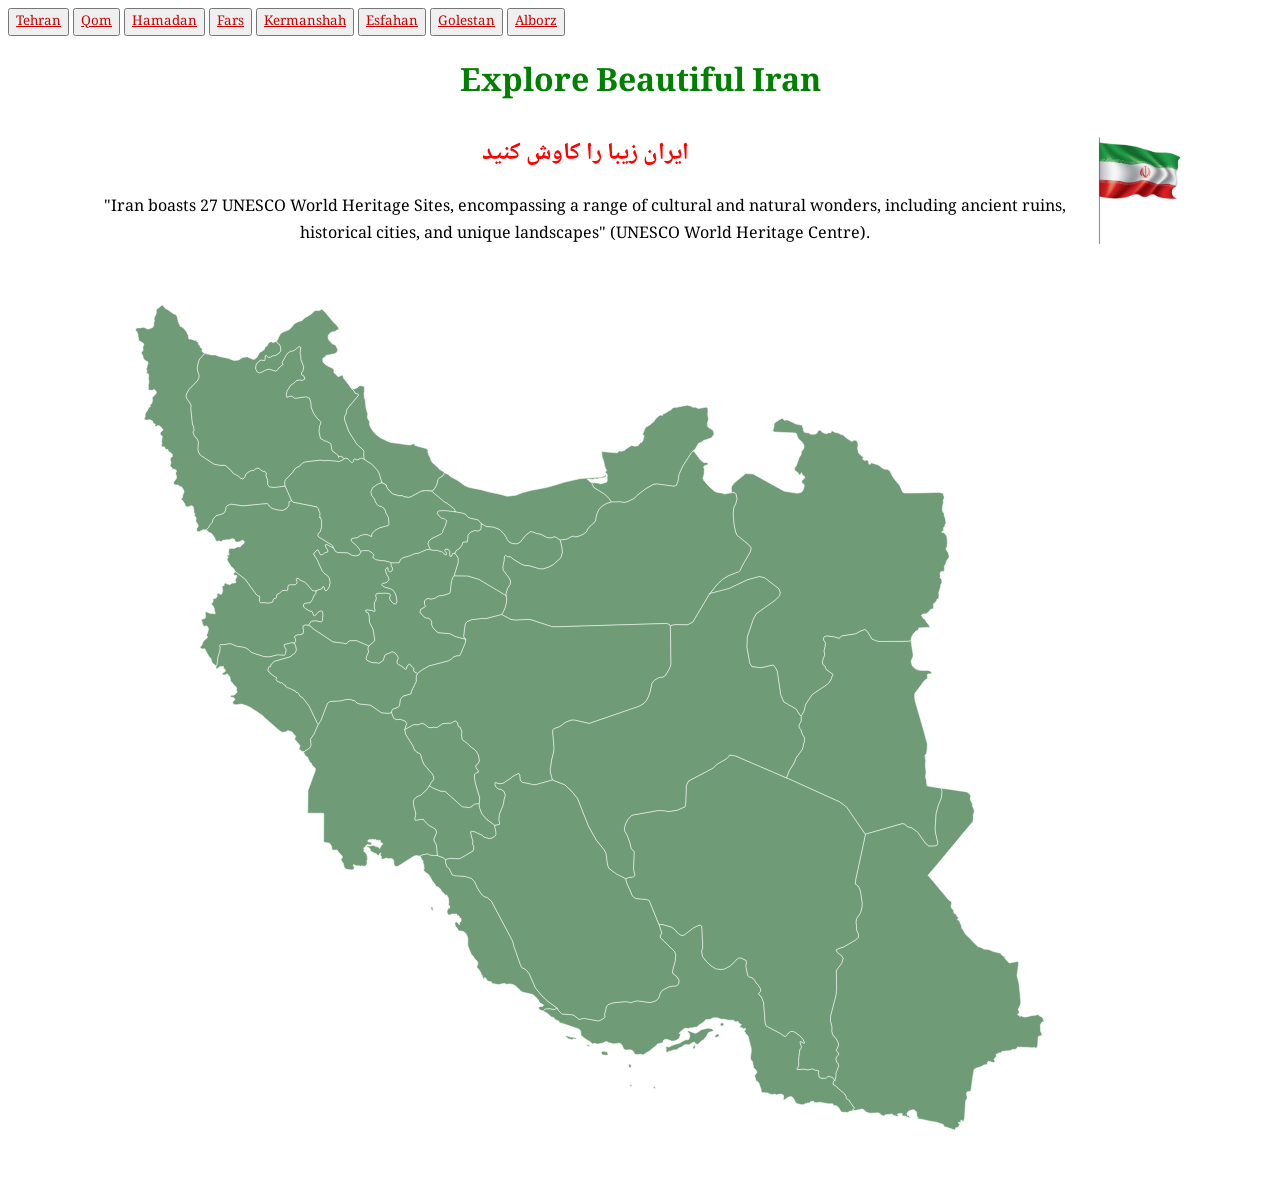
==== src/index.html @ b358f41e "Added interactive buttons and some JS for Event Listeners" ====
<!DOCTYPE html>
<html lang="en">

<head>
	<meta charset="utf-8">
	<meta http-equiv="X-UA-Compatible" content="IE=edge">
	<meta name="viewport" content="width=device-width, initial-scale=1">
	<meta name="description" content="Update your description here" />
	<title>Interactive Map of Iran</title>
	<!--
		This is where you should link your CSS file.
	-->
	<link href="css/style.css" rel="stylesheet">
</head>

<body>
	<!-- Asked ChatGPT to help me with an interactive button for each city. -->

	<button id="myButton"><a href="tehran.html">Tehran</a></button>
	<button id="myButton"><a href="qom.html">Qom</a></button>
	<button id="myButton"><a href="hamadan.html">Hamadan</a></button>
	<button id="myButton"><a href="fars.html">Fars</a></button>
	<button id="myButton"><a href="kermanshah.html">Kermanshah</a></button>
	<button id="myButton"><a href="esfahan.html">Esfahan</a></button>
	<button id="myButton"><a href="golestan.html">Golestan</a></button>
	<button id="myButton"><a href="alborz.html">Alborz</a></button>
	<main class="content-container">
		<h1>Explore Beautiful Iran</h1>
		<img src="images/iranian-flag.png" alt="">
		<h2>ایران زیبا را کاوش کنید</h2>
		<p>"Iran boasts 27 UNESCO World Heritage Sites, encompassing a range of cultural and natural wonders, including
			ancient ruins, historical cities, and unique landscapes" (UNESCO World Heritage Centre).</p>
		<?xml version="1.0"?>

		<!--********* Copyright (c) 2024 Pareto Softare, LLC DBA Simplemaps.com ***************************************
			************* Free for Commercial Use, full terms at  https://simplemaps.com/resources/svg-license ************
			************* Attribution is appreciated! https://simplemaps.com *******************************************-->

		<svg baseprofile="tiny" fill="#6f9c76" height="907" stroke="#ffffff" stroke-linecap="round"
			stroke-linejoin="round" stroke-width=".5" version="1.2" viewbox="0 0 1000 907" width="1000"
			xmlns="http://www.w3.org/2000/svg">

			<g id="features">
				<path
					d="M115.1 89.3l-0.3 0.3-5.2 5.6-1 2.5-1.4 6.4 0.7 3.5 1.2 3.2 0 3-1.8 3.2-8.1 8.3-2.6 4.5-0.5 2.6 0.6 2 3 4.1 0.3 0 0 0.8 0.3 0.5 0.3 0.3 0.3 0.5 0.3 1 0.1 0.7-0.2 0.3-0.1 0.3-0.1 2 1.7 16.1 1 1.3 0.2 0.4 0 0.3 0.4 3.6-0.2 0.3-0.4 0.2-0.5 0.4-0.2 0.7 0.4 0.9 0.6 1.2 0.3 1.1 3.2 3.8 1.1 2.7-0.5 7.4 0.7 3.1 1.7 2.7 13.8 9.1 6.1 1.1 5 0 6.6 6 0.8 1.6 5.8 3.3 2 1.9 2.2 0.9 1.4-1 0.8-1.2 0.1-0.5 0.7-1.7 1.6-1.9 2.8-1.8 2.3-0.5 1.2 0.1 1.3-1.2 2-1.3 2.1 0.3 1.5 1.5 1.9 1.2 2.4 0.5 1.5 1.3 0.2 1.3-0.6 0.8 1.8 5.5 0 3.9 1.7 2.5 4.6 0.6 11.2-1.3 6.5 14.6-1.2 0.4-1.4 0.8-0.2 1.2 0.4 1-0.3 0.9-0.8 1.6-2 2.3-3.5 1.6-5.4-0.5-4.9-1.4-1.8-1.2-0.8-0.9-0.9-0.8-0.7-0.9-0.3-0.7-0.6-0.5-24.3 2.3-11.9-1.7-4.1 1.6-1 1.4-0.1 2.8-2.3 3.5-7.6 2.4-1.5 1.6-0.5 0.9-1 1.1-0.7 2.8-2.6 3-0.8 1.9-1.8 1.9-1.6 0.9 0 0.1-1.1-0.4-1.2 0-1.6 0.8-0.8 0.2-1 0.7-1 0.3-1-0.1-0.9-0.9-0.3-0.9 0.3-1.2 0.6-1.2 0.6-1 0.1-1.1-0.5-1.2-1.5-1.9-0.2-1.2 0.1-2.7-0.3-1.2-0.6-0.6-0.9-0.7-0.3-0.7 1.2-0.8-0.9-1.1-0.4-1-0.1-2.5-0.2-1.4-0.5-1.5-0.8-1-1.2-0.1-2.7 1.1-1.3 0.1-1.3-0.6-0.6-0.6-0.1-0.6-0.1-0.6-0.2-0.7-0.4-0.6-0.4-0.4-0.3-0.4-0.1-0.9-0.6-0.6-0.7-0.7-0.2-0.1-0.7-0.9 0.1-0.9 0.2-0.2 0.6-0.2 0.2-0.1 0-1.3 0.5-2 0.9-2.1 0.1-1.1-0.5-1.3-1.1-2.1-0.7-0.9-0.8-0.4-0.6-0.1-0.6-0.1-0.5-0.4-0.4-0.5-0.6-0.5-0.7-0.1-1.4 0-1.3-0.2-0.9-0.7-0.4-1 0.5-1.4 1.7-2.1 0.7-1 0.2-1.5-0.2-1.3-0.4-0.9-0.3-1.1 0.2-1.6 0.6-0.6 0-0.7-0.3-0.5-1-0.5-0.5-0.6-0.4-0.2-0.4 0-0.9 0.3-0.5-0.1-0.2-0.3-0.2-0.9-0.2-0.4-0.4-0.2-0.3-0.1-0.3-0.2-0.3-0.4-0.4-1 0-0.6 0.6-1.7 0.3-1.1-0.3-1-0.4-1-0.2-1.2 0.4-1.1 0.6-0.5 0.6-0.4 0.6-0.7 0.1-1.9-1.1-1.3-2.7-1.7-0.4-0.8-0.2-0.8-0.5-0.6-1.7 0.3-0.4-0.5-0.7-1.7-0.7-0.6-1.8-0.1-0.6-0.4-0.3-1 0.6-1.7-0.2-1-0.2-1.3 0.1-1.4 0.3-1.5 0.4-1.2-0.2-1-1-0.8-1-1.1 0.2-1.8 0.4-0.5 1.7-1.3 0.4-0.8-0.1-0.6-1.7-2.1-1.2-1-1.3-0.6-1.3 0.1-0.6 0.4-0.7 0.2-0.7 0-0.3-0.7 0-0.4 0.2-0.9-0.1-0.3-0.3-0.3-0.3 0.1-0.3 0.1-0.4-0.1-0.5-0.7-0.3-0.7-0.2-0.7-0.2-0.6-0.6-0.3-1.6-0.9-0.6-0.1-3.1 0.3-1.6-0.2-0.8-1.3 0.1-0.5 0.1-0.2 0.5-0.6 0.4-0.7-0.1-0.7-0.2-0.9 0.1-0.7 0.3-0.7 0.4-0.8 0.4-0.9 1.1-1.3 0.5-0.9 0.4-1.2 0.4-0.8 0.6-0.5 0.9-0.4 0.3-0.4-0.4-1.1 0.1-0.6 0.3-0.3 0.9-0.4 0.3-0.4 0.3-0.9 0.3-1.2 0.2-1.1-0.2-2.9 1.3-1.5 1.7-1.4 1.1-1.5 0-0.9-0.4-1-0.6-0.8-0.6-0.6-0.8-0.3-0.6 0.2-1.5 0.9-2.4-0.5-0.7-0.3-0.4-0.3-0.1-0.5 0.1-1 0-0.5-0.1-1.6 0-0.7 0.6-2.4 0-1-0.4-3.1 0.2-2.4 0-1.2-0.3-1-0.3-0.4-0.4-0.3-0.9-0.2-0.5-0.3 0.1-0.4 0.4-0.4 0.2-0.5-0.2-1-0.2-0.8-0.1-0.7 0.2-1.2 1.2-4.4-0.2-1.8-2.5-1.2-0.8-0.7-0.6-0.9-0.5-1.4-0.2-0.4-0.1-0.5 0-0.5 0-0.6-0.4-0.3-0.4-0.4-0.3-0.4-0.2-0.9-0.1-0.5-0.3-0.4 0.7-1.1 0.7-0.6 0.5-0.8-0.4-2.4 0.2-0.9 0.9-1.9-0.4-1.5-1.8-1.2-2.1-1.2-1.2-0.9 0-0.5 0.3-1.1-0.1-0.6-0.5-1.2-0.2-0.5 0-0.5 0.1-0.4 0-0.5-0.5-1.2-0.3-1.3-0.2-0.6-1.3-1.4-0.2-0.8 0.5-0.7 0.9-0.6 0.7-0.3 0.8 0 1 0.1 1.1-0.1 2.6-0.7 1.1 0.2 3.2 1.6 1.2 0.1 1.1-0.3 2.4-1.1 0.9-0.6 0.8-1.3 0-1.1-0.1-1.1 0.2-1.4 0.5-0.7 0-0.7-0.1-0.8-0.1-0.9 0.1-1 0.2-0.8 1.5-3.1 0.3-0.8 0-0.3 0.1-0.7-0.2-2 0.2-0.7 5-4.1 1.2-0.4 0.7 0.6 1.3 1.9 0.6 0.7 2.8 1.3 0.9 0.8 3.9 2.8 0.1 0.2 0.7 0.4 0.1 0.1 1 0.2 1.1 0-0.1 0.3-0.2 0.2 1 0.7 0.6 1.3 1.4 5.9 0.6 1.2 0.9 0.9-0.4 0.7 0.2 0.4 1.2 0.9 0.3 0.1 0.5-0.1 0.3 0.1 0.2 0.3 0.1 0.3 0.2 0.2 1.7 1.1 0.2 0.4 0.2 0.4 0.4 0.6 0.5 0.6 0.4 0.2 0.4 0.6 0.8 2 0.3 0.6 0.4 0.6 0.3 0.6 0.5 3.1 0.3 0.9 1.3-0.4 4.9 1.6 0.1-0.1 0.3-0.2 0.5-0.2 0.4 0.1 0.1 0.4-0.1 0.5 0 0.6 0.5 0.2 0.6 0.1 0.6 0.4 0.3 0.7-0.4 0.9 0.3 0.6 0.4 0.3 0.5 0.2 0.4 0.5 0.2 0.5 0.4 1.3 0.2 0.5 0.5 0.3 1.1 0.5 0.2 0.4-0.1 0.7-0.2 0.5-0.1 0.5 0.1 0.6 0.5 0.7 1 0.7 1.1 0.5 0.5 0.1z"
					id="IR02" name="West Azarbaijan">
				</path>
				<path
					d="M186.7 76.9l0.3 1.2 0.2 0.1 0.1 0.6 0.6 0.8 1.5 0.7 0.7 1.2 0.8 3.7-0.2 1.2-0.3 1.1-0.9 1.4-4.1 2.8-3 0.4-1.8 1.1-2.1 0.4-2.2-1.8-1 0-0.1 1 0 1.7-0.3 1.7-0.7 0.6-2.5-0.6-1.7 0.2-0.5 0.8-1.3 0.8-1.9 2.5-0.7 3.7 1.3 3.3 2.4 1.4 3.2-1.2 3.3-1.8 3.1-0.8 7 2 2-1.6 1.8-2.5 2.9-2.2 0.6-0.8-0.7-0.2-0.7-1 5.4-9.4 3.6-2.4 1.9 0.1 3.2-1.9 3-2.7 1.9 0.7-0.7 6.9 0.8 1.1 0.1 4.5 2.7 6.8-0.5 4.1-1.7 2.3 0 1.7 2.5 1.4 0.9 3-2.3 1.5-3.4-0.5-3.2 0.9-2 2.2-3.8 2.7-1.4 2.8-1.2 1.6-1 2.2-0.2 3.1 0.5 1.8 2.3-0.9 3-0.3 1.5 1.4 0.6 0.5 1.4 0.2 10.6-1.5 3.3 1.6 1.4 4.4 0.3 4.8 2.4 5.9 3.7 5.1 3.1 2.9 0.5 1-0.5 1.7-1 2.3-0.4 5.4 1.4 6.5 4.6 2.8 0.3-0.1 1 0.2 3.5 1.8 1.2 1.1 0.4 4.3 1.2 2.9 2.9 1.9 1 1 2.2 1.8-0.2 0.3-0.2 0.9 0.4 0 0.4-0.5 0.7-0.3 1.6-0.1 0.7 0.4 0.6 1.3 0.5 0 0.6 0.3 0.7 0.3-0.6 0.3-1.6 1.3-3.5 1.4-11.3-1.2-3.1 0.5-4.4-0.7-14.8 1.8-1.7 0.7-1.6 0.9-2.6 2.8-3.1 1.5-1.4 1-2 3.3-7.1 7.3-0.9 1.8 0 2.9 0.3 1.9-11.2 1.3-4.6-0.6-1.7-2.5 0-3.9-1.8-5.5 0.6-0.8-0.2-1.3-1.5-1.3-2.4-0.5-1.9-1.2-1.5-1.5-2.1-0.3-2 1.3-1.3 1.2-1.2-0.1-2.3 0.5-2.8 1.8-1.6 1.9-0.7 1.7-0.1 0.5-0.8 1.2-1.4 1-2.2-0.9-2-1.9-5.8-3.3-0.8-1.6-6.6-6-5 0-6.1-1.1-13.8-9.1-1.7-2.7-0.7-3.1 0.5-7.4-1.1-2.7-3.2-3.8-0.3-1.1-0.6-1.2-0.4-0.9 0.2-0.7 0.5-0.4 0.4-0.2 0.2-0.3-0.4-3.6 0-0.3-0.2-0.4-1-1.3-1.7-16.1 0.1-2 0.1-0.3 0.2-0.3-0.1-0.7-0.3-1-0.3-0.5-0.3-0.3-0.3-0.5 0-0.8-0.3 0-3-4.1-0.6-2 0.5-2.6 2.6-4.5 8.1-8.3 1.8-3.2 0-3-1.2-3.2-0.7-3.5 1.4-6.4 1-2.5 5.2-5.6 0.3-0.3 0.8 0.2 0.9 0.6 0.3 0.1 0.3 0 1.3 0.1 2.7 0.6 4.2 0.1 2.4 0.9 1.1 0.5 9.9 2.1 3.1 1.4 2.8 0.7 0.4-0.1 3.2-0.4 0.8-0.4 2.4-1.8 1-0.4 0.6-0.2 1.8-0.1 1.1-0.3 0.5-0.1 0.7 0.2 4.9 2.1 0.8 0.3 0.9-0.1 1-0.4 0.8-0.5 0.7-0.6 0.7-0.7 0.5-0.9 1.3-2.7 0.6-0.8 0.9-0.7 2.7-1.4 0.8-0.8 0.8-1.8 0.6-0.9 0.3-0.3 0.8-0.5 0.4-0.3 0.3-0.3 1.2-2.1 0.6-0.8 0.7-0.6 0.8-0.3 0.8-0.1 1.3 0.6 0.7 0.2 0.6-0.1 2.8-1.6z"
					id="IR01" name="East Azarbaijan">
				</path>
				<path
					d="M254.6 194.6l-0.7-0.3-0.6-0.3-0.5 0-0.6-1.3-0.7-0.4-1.6 0.1-0.7 0.3-0.4 0.5-0.4 0 0.2-0.9 0.2-0.3-2.2-1.8-1-1-2.9-1.9-1.2-2.9-0.4-4.3-1.2-1.1-3.5-1.8-1-0.2-0.3 0.1-4.6-2.8-1.4-6.5 0.4-5.4 1-2.3 0.5-1.7-0.5-1-3.1-2.9-3.7-5.1-2.4-5.9-0.3-4.8-1.4-4.4-3.3-1.6-10.6 1.5-1.4-0.2-0.6-0.5-1.5-1.4-3 0.3-2.3 0.9-0.5-1.8 0.2-3.1 1-2.2 1.2-1.6 1.4-2.8 3.8-2.7 2-2.2 3.2-0.9 3.4 0.5 2.3-1.5-0.9-3-2.5-1.4 0-1.7 1.7-2.3 0.5-4.1-2.7-6.8-0.1-4.5-0.8-1.1 0.7-6.9-1.9-0.7-3 2.7-3.2 1.9-1.9-0.1-3.6 2.4-5.4 9.4 0.7 1 0.7 0.2-0.6 0.8-2.9 2.2-1.8 2.5-2 1.6-7-2-3.1 0.8-3.3 1.8-3.2 1.2-2.4-1.4-1.3-3.3 0.7-3.7 1.9-2.5 1.3-0.8 0.5-0.8 1.7-0.2 2.5 0.6 0.7-0.6 0.3-1.7 0-1.7 0.1-1 1 0 2.2 1.8 2.1-0.4 1.8-1.1 3-0.4 4.1-2.8 0.9-1.4 0.3-1.1 0.2-1.2-0.8-3.7-0.7-1.2-1.5-0.7-0.6-0.8-0.1-0.6-0.2-0.1-0.3-1.2 0.3-0.2 0.5-0.6 0.2-0.4 0.8-2.3 1.7-2.8 0.2-0.6 0.4-0.5 2.3-1.4 4.7-1.8 0.5-0.3 1.4-0.8 1.6-1.6 2.4-3 1.5-1.3 2-1.1 3.3-1.2 1-0.1 0.6-0.4 2.5-2.5 0.9-0.5 5.6-3.2 2-2.1 0.8-0.7 0.9-0.7 1.1-0.3 3.6 0.1 0.6-0.2 0.5-0.4 0.5-0.8 0.7 0.1 0.9 0.7 2.9 2.7 7.9 9.5 3.2 3 1.3 1.8 1.1 2.2-0.5 0.2-1.2 0.4-2.5 1.7-3 0.5-1.5 0.9-1.4 1.3-0.9 1.7-0.1 2.1 0.7 1.6 1.1 1.7 2.7 2.6 2.7 1.1 0.7 0.7 1.4 3 0.3 0.8-0.1 0.8-0.2 0.9-0.3 0.8-0.5 0.6-1.9 1.2-8.7 1.6-0.2 0.4 0 0.4-0.1 0.4-2.5 1.5-0.4 0.7 0.1 2.5 0.9 1.7 3.1 2.5 6.2 3.1 0.6 0.5 0.1 0.5 0.3 0.9-0.2 1.2 0.1 1 2.2 1.8 0.8 1.1 0.8 0.8 1.5 0 2.4-1.1 1.1 0 0.5 1.3 0.3 1.6 0.7 0.8 0.7 0.7 0.8 1.3 0.8 0.8 0.7 1 1.1 1.5 0.7 0.8 1.2 2.1 1.5 1.5 0.3 0 0.3 0.6 1.5 1.4 0.9 1.3 0.3 1.1 1.1 0.4 1.8 0.4 0.7 0.8-0.4 1.1-10.6 12.7-1 2.3-0.4 3.2-1.5 2.3-0.1 3.3 4.3 12 7.8 12.3 2.6 2.7 3 2.4 1.6 2 0.1 1.7-0.2 2.6 0.4 3.1 0.5 1.4-3.2-1.7-1.6 0.5-1.9 1.3-1.7-0.2-1.3-0.8-0.9 0.4-0.6 1 0 1-0.7 1-1.4 0.3-3.5-3.7-2-0.7-1.3 0.4z"
					id="IR03" name="Ardebil">
				</path>
				<path
					d="M274.7 195.8l-0.5-1.4-0.4-3.1 0.2-2.6-0.1-1.7-1.6-2-3-2.4-2.6-2.7-7.8-12.3-4.3-12 0.1-3.3 1.5-2.3 0.4-3.2 1-2.3 10.6-12.7 0.4-1.1-0.7-0.8-1.8-0.4-1.1-0.4-0.3-1.1-0.9-1.3-1.5-1.4-0.3-0.6 2.2 0.2 1.1-0.3 1.3-0.6 1.2-0.7 0.9-1 1-0.5 1.6 0 3 0.6 0.1 5.3-0.5 1.7 0.3 1.3 0.1 3.2 0.9 2.2 0.7 7.3 1.9 7-0.4 1.1 0 1.4 0.2 1.3 0.4 0.9 1.6 2.7 0 0.6-0.1 0.6-0.1 0.4 0.5 2.3 1 2.3 2.4 3.6 3.2 3.3 3.4 2.5 7.6 3.9 3.5 1.2 18.1 2.5 2-0.3 1.6-0.7 1.5-0.3 1.7 0.9-0.5 0.1-0.5-0.2-0.3 0-0.3 0.5 3.9 1.5 6.1 1.4 2.2 0.9 1.5 1.4-0.2 2.1 0.4 0.8 0.6 2.2 0.5 0.8 0.7 1.1 1.1 3.2 1.4 2.3 1.6 1.6 3.4 2.6 2.4 2.8 0.7 0.4 0.9 0.3 2.9 2 0 0.2-0.4 1.5-1.6 2.3-2.5 1.3-1.9 1.8-1 4.9-2.9 5.2-2.5 1.6-6.4-0.6-3.9 0.8-1 0.6-1 0.3-8.8 4.8-2.4 0.4-4.3-0.8-1-0.7-1.5-0.3-2.4 0.1-6.4-1.9-2.9-2.7-2.7-3.4-0.6-1.9-0.1-1-4.4-2.1-2.8-9.7-2-3.2-5.2-5.6-7.1-4.5z"
					id="IR19" name="Gilan">
				</path>
				<path
					d="M115.5 266.1l0-0.1 1.6-0.9 1.8-1.9 0.8-1.9 2.6-3 0.7-2.8 1-1.1 0.5-0.9 1.5-1.6 7.6-2.4 2.3-3.5 0.1-2.8 1-1.4 4.1-1.6 11.9 1.7 24.3-2.3 0.6 0.5 0.3 0.7 0.7 0.9 0.9 0.8 0.8 0.9 1.8 1.2 4.9 1.4 5.4 0.5 3.5-1.6 2-2.3 0.8-1.6 0.3-0.9-0.4-1 0.2-1.2 1.4-0.8 1.2-0.4 1.3 1.4 23.8 4.7 0.1 0.3 1.5 1.6 0.3 0.7 0.2 1.1 0.5 1.3 0.5 1.1 0.4 0.7-0.4 0.4-0.1 0.6 0.3 1.4-0.1 0.4-0.2 0.4-0.2 0.3 0.1 0.5 0.2 0 0.8 0.1 0.9 3.3 0 6-1 4.2-1.9 2-0.8 2.1 0.7 1.5 12.9 7.9 0.9 0.8 0.9 1.6 0.5 1.3-7-3.8-1.7 0.4 0.9 2.4 1.3 1.8 0.6 1.2 0 1.5-3.4 1.1-1.3 1.3-1.6 0.7-1.4-0.4-2.2-4.6-1.1 0.1-2.5 2.8-0.7 1.4 3.3 4.9 5 11.4 2.3 2.8 2 1.2 2.7 2.7 1.3 5.3-1 4.3-1.6 2.6-1.6 1.4-1-0.5-1.5-3.8-0.9 0.3-0.5 1.6-1.8 0.9-2.8 0.8-1.5 0.8-1.4 0.1-2.1-0.3-7.2-8.2-5.4-2.5-1.8-1.6-1.4-0.1-0.5 1.1 0.8 1.7-0.1 2-1.6 1.5-6.8 0.4-0.5 1.1-0.3 3.8-0.9 0.5-1.9-0.1-2.9 0.3-2.8 2.9-2 0.7-0.6 1.3 0 1.6-1 1.2-1.6 0.2-0.9 1.3-0.2 1.9-1.8 0.9-3.2 0.5-4.2-0.5-2.9 0.3-1.5-1.7-0.1-2.3 0.4-1.7-0.2-1.2-1.1 0.1-2-1.4-11.3-15.5-9-7.1-1.3-0.4 0.1-0.2-0.3-1.7-1.1-1.3-2.6-2.4-3-4.8-0.7-1.7 0-0.5 0.1-0.5 0.3-0.4 0.4-0.3 0.1-0.2 0.1-0.2-0.1-0.3-0.1-0.2-0.6-1.1-0.4-1.2 0.2 0 0.3 0 1.4 0.4 0.1-0.8-0.4-2.2 0-1 0.1-1 0.4-0.9 0.6-0.7 1-0.3 3.3 0.1 0.9-0.2 2.4-1.3 1.9 0.1 0.9-0.1 0.8-0.7 0.6-1 1.4-0.9 0.8-0.7 0.5-0.9 0.1-0.9-0.3-0.8-0.8-0.5-1-0.2-0.9 0.5-0.8 0.5-0.9 0.4-2 0.4-1 0-0.9-0.4-0.4-0.3-0.3-0.3-0.2-0.4-0.2-1.2-0.2-0.2-0.4-0.1-1.4-0.5-0.8 0-0.8 0.3-0.9 0.5-0.9 0.3-3-0.1-1.5 0.5-0.5-0.1-0.5-0.1-0.5-0.1-1.1 1-0.9 0.5-1 0.1-0.8-0.6-0.5-0.1-1.8 0.6-0.8-0.3-0.6-0.8-1.2-2.9-2.2-3.1-1.4-1.3-1.3-0.3-0.6-0.4-1.7-1.6-1.8-0.6z"
					id="IR16" name="Kordestan">
				</path>
				<path
					d="M144.8 307.8l1.3 0.4 9 7.1 11.3 15.5 2 1.4 1.1-0.1 0.2 1.2-0.4 1.7 0.1 2.3 1.5 1.7 2.9-0.3 4.2 0.5 3.2-0.5 1.8-0.9 0.2-1.9 0.9-1.3 1.6-0.2 1-1.2 0-1.6 0.6-1.3 2-0.7 2.8-2.9 2.9-0.3 1.9 0.1 0.9-0.5 0.3-3.8 0.5-1.1 6.8-0.4 1.6-1.5 0.1-2-0.8-1.7 0.5-1.1 1.4 0.1 1.8 1.6 5.4 2.5 7.2 8.2 2.1 0.3 1.4-0.1 0.1 0.9-0.3 1.6-1.6 1.8-1.8 4.2-2.2 3.3-4.7 0.5-1.5 0.6-0.7 0.9 0.4 2.3 2.4 1.9 3.5 1.9 1.5 0.3 1.3 0.7 0.7 2.3 1.2 1.9 4-4.2 2.2-1 1.1-0.2 0.9 1.4 0.5 2.3-0.6 3.8 0.2 2.6-1.5 1.2-5.3-1.1-4.6 0.3-1.8 2.6-0.8 1.6-3.2-0.4-1.4 0.4-0.9 0.6-0.1 1.3 0.4 3-0.3 3.2-2.3 1.2-3.3 0.2-2.7 1.3-0.3 0.8 0.1 0.6 0.3 0.4 0.3 0.3 0.2 0.5 0.1 0.6-0.1 1.1 0 0.6 0.2 0.4-0.7 1.1-0.8 0.6-0.8-0.2-1.6-0.2-7.5 1.8 0 1.7 1.3 2 0.7 1.4-0.7 3.7-1 1.9-7.4-0.3-8 2-5.5-0.4-11.8-3.9-3.5-3-3.1-1.9-3.8-0.9-3.8-0.3-7.1-2.9-7.3 1-2.7-0.1-0.9 1 0.6 2.2-0.5 3.6-1.8 5.7-1 8.2-1 0.9-0.2-0.5-2.2-1.6-0.7-0.7-0.7-0.9-0.4-0.9-0.4-1-0.2-1.2-0.3-0.9-0.6-0.7-0.8-0.6-0.6-0.7-4.2-7.7-0.1 0-0.1-0.1-0.1 0-1.4 0.2-1.2-0.1-1.1-0.6-0.9-1.3 1-0.5 0.4-0.3 0.4-0.4 0.7-1.6 0.4-1.5 0.6-1.2 1.1-1 0.7-0.8 1.9-1.5 0.5-0.7 0-0.6-0.3-0.5-0.3-0.5-0.3-0.6 0.1-0.6 0.7-1 0.2-0.6 0.7-2.7 0.1-1.4-0.3-1.3-0.7-1.1-1-0.6-1 0-1 0.7-0.9-0.6-0.6-1.3-1.4-4.7 0.4-0.7 2.5-0.6 0.4-0.3 0.3-0.3 0.2-0.4 0.3-0.5 0-1.7-0.4-2.3 0.2-1.6 1.9 0.6 1.6 0.8 1.4 0.4 3.3 0.2 1 0.4 0.3-0.1 0.2-0.3 0.1-0.6 0-0.7-0.1-0.3-0.6-0.8-0.1-0.9 0-1.1-0.2-1.1-0.2-0.4-0.2-0.3-0.2-0.3-0.2-0.6-0.2-0.5-0.3-0.4-0.4-0.3-0.4-0.3-0.7-0.8 0.4-0.9 1.3-1.5 0.1-0.7-0.1-1.1 0.1-0.7 0.5-0.7 0.6-0.2 1.3-0.1 1.3-1 0.3-1.4-0.1-1.4 0.3-1.1 1.1-0.1 0.8 0.5 0.6 0.3 1.3 0.4 0.7-0.9 0.3-1.4 0.4-1.1 0.2-1.1-0.5-1.5-0.1-0.8 0-0.7 0.2-0.7 0.5-0.5 0.3-0.1 0.7 0 0.3-0.2 0.1-0.3-0.1-0.7 0-0.2 0.6-1.1 0.4-0.1 0.7 0.2 1 0.6 0.5 0.2 0.6 0 1.4 0.6 0.7-0.2 0.7-0.6 1.3-0.8 0.4 0 0.9 0.2 1.2-0.4 0.6-0.1 0.5-0.3 0.4-0.7-1-1.1 0.6-1.7 1-1.7 0.2-1.5-0.7-0.6-1.8 0-0.7-0.5-0.1-0.9 0.4-0.7 0.6-0.7 0.2-0.6z"
					id="IR17" name="Kermanshah">
				</path>
				<path
					d="M126 402.2l1-0.9 1-8.2 1.8-5.7 0.5-3.6-0.6-2.2 0.9-1 2.7 0.1 7.3-1 7.1 2.9 3.8 0.3 3.8 0.9 3.1 1.9 3.5 3 11.8 3.9 5.5 0.4 8-2 7.4 0.3 1-1.9 0.7-3.7-0.7-1.4-1.3-2 0-1.7 7.5-1.8 1.6 0.2 0.8 0.2 0.7 0.9 1 2.5 0.5 2.8-0.3 1.8-0.6 1.2-1.1 1.2-2.7 1.8-0.9 1.3-16.5 4.7-2.9 2.8-1 2.5-0.9 0.1-0.8 0.4-0.1 0.8-0.7 2.2 0 0.4 0.8 0.5 1 1.8 1.5 0.8 1.2 1.6 1 0.4 2.6 1.5 0.5 0.2 0.2 0.5-0.1 0.6-0.6 1 0.2 0.4 0.6 0.8 0.6 0.5 0.9 0.4 1.7 0.6 0.1 0.2 0.1 0.2 0.1 0.3 0.4 0.1 0.2-0.1 0.3-0.2 0.3-0.1 0.4 0.1 0.2 0.2 0.2 0.3 2.4 1.8 0.8 0.3 0 0.8 0.9 0.9 1.2 0.7 2 0.5 5.8 2.9 0.5 0.6 0.2 0.7 0.6 0.2 0.7 0 0.5 0.3 1.2 1.3 0.9 1.8 0.6 0.6 0.9 0.3 0.7 0.4 1.5 1.7 5.6 7.3 7.6 16 0.9 1.3 0.6 0.6-4.4 10.1-3.4 4.7 0.1 2.9 0.5 3.5-1.7 2.8-4.9 3.2-1.2 0.5-0.1-0.1-1-0.4-0.7-0.1-0.4-0.5-0.4-0.5-0.6-0.4-0.7-0.2-0.3-0.3-0.1-0.4 0.1-0.8 0.2-0.6 0.3-0.5 0.2-0.5 0.1-0.8-0.2-0.7-1-0.7-0.2-0.8-0.5-0.2-0.3-0.3-0.8-1.2-0.2-0.3-0.2-0.3-1.4-1.3-0.2-0.3-0.3-0.8 0-0.3 0.2-0.2 0.4-1 0.2-0.3 0.2-0.4-0.1-0.6-0.2-0.4-1.3-1-0.8-1-0.5-0.9-0.6-0.7-1-0.5-2.7-0.9-0.6-0.1-2.2 1.2-0.8 0.3-1.7 0.2-1.5-0.3-1.4-0.8-1.5-1.1-14.2-12.4-2-2.2-3-1.9-2.2-1.7-0.2-0.1-4.4-2.6-1.3-1.3-4.7-2.2-5-1.6-5.5 0.6-2.8-0.3-1-2.3 0.6-0.6 0.8-0.7 0.7-0.7 0.3-1-0.3-0.7-0.7-0.6-0.9-0.4-2-0.3-0.7-0.5 0.1-0.7 0.9-0.5 1-0.1 0.8 0 0.8-0.1 1-0.8 1.3-1.2 0.6-0.8 0.3-0.8 0-0.5-0.5-0.3-0.2-0.5 0-0.5 0.3-1.1 0-0.6-0.4-0.9-0.7-0.7-1.5-1.2-1.9-2.6-1.6-1.6-0.2-0.8 0-0.9-0.2-1.2-0.3-1-0.6-1-1.6-2-0.1-0.1-0.2-0.1-0.1-0.1-0.1 0-0.2-0.1-0.3 0.1-0.2 0.1-0.9 0.8-1.4 0.2-1.4-0.3-0.8-0.7 0.7-1 2.3-1.3 0.5-0.9-0.3-1.3-1-0.6-0.8-0.9 0.2-1.7-1 0.2-2.3 0.1-0.9 0.3-1.4 1.4-0.7 0.5-0.9 0.2-0.3-0.4 0-2-0.1-0.4z"
					id="IR05" name="Ilam">
				</path>
				<path
					d="M213.4 487.9l1.2-0.5 4.9-3.2 1.7-2.8-0.5-3.5-0.1-2.9 3.4-4.7 4.4-10.1 2.5-3.8 6.5-17 2.5-1.9 11.6-0.8 3.3-1 5-0.4 4.9 1.5 2.4 2.3 3 0.9 10.4 1.1 11 7.6 6.6 0.6 3.5-0.7 2.2 5.6 2.6 1.4 4.1-0.3 4.7 1.8 1.9 2.6-1 1.6-1.2 4.2 0.2 1.6 0.7 3.4 7.1 11.2 1.5 3.8 1.1 1.5 1.2 0.8 0.7 0.8 2.2 0.7 0.8 0.8 0.6 1.5 1.3 4.6 1.4 3.4 1.5 2.3 2.3 2.1 0.9 1.6 4 4.3 1.4 3.1-0.1 2.6-2.6 3.2-1.7 3.2-3.1 4.2-5.6 5.1-3.7 1.5-1.6 1.2-1.2 1.6-0.7 1.8 0 3.2 2.1 7.8 0.2 2.2-0.3 0.9-0.2 1.6-0.4 1.8 0.3 1.3 8-1 1.9 2.4 3.7 3.7 4.5 2.4 2.6 1.9 0.8 2.9-2.7 6.4 0.4 2.8 1.5 1.7 0.8 3.7 0.8 8.5-7.2-0.3-2.7-1.4-4.9 0.9-3 1.5-1.3-0.5-1.6-0.2-1.8 0.2-1.7 0.7-14.8 9.4-1.7 0.7-1.5-0.3-1.3-1.9-0.2-0.9 0-2.5-0.4-0.9-0.3-0.5-0.1-0.3-0.2-0.2-0.5-0.3-0.5-0.2-0.4-0.1-1-0.1-0.5 0-1 0.3-0.6 0.1-0.5-0.2-0.7-0.5-0.4-0.1-1 0.2-1.7 0.7-1 0.2-1.2-0.1-0.5-0.4 0.1-2.3-0.2-0.1-0.6-0.5-0.2-0.3 0-0.3 0-0.8 0.1-0.5 0.2-0.3-0.1-0.4-0.5-0.3-0.3 0.9-0.5 0.9-0.7 0.7-0.8 0.1-0.8-0.6-0.4-0.7-0.5-0.5-0.9-0.1-1.1-0.4-3.1-1.8-0.6-0.6-0.3-1.8-0.9-1.1-1.2-0.6-1.5-0.4 0.5-0.9 0.8-0.2 1.9 0.3 1 0 1.6-0.6 0.8-0.1 1 0.3 1.9 1 0.7 0.2 1 0.1 0.8 0.3 0.7 0.6 0.6 0.9 0.2-0.8 0.9-1.6 1.4-1.7 0.3-0.6 0-1-0.9 0.2-0.7-0.4-0.5-0.9-0.3-2-0.6 0.3-0.7 0.8-0.8 0.6 0.1-0.7 0.1-0.2 0.2-0.3-0.4-0.6-0.4 0.1-0.5 0.4-0.7 0.1-0.3-0.2-0.5-0.7-0.3-0.2-0.3 0.1-0.4 0.2-0.3 0.1-0.9-0.2-0.9-0.2-0.8-0.1-0.8 0.5-1.7-0.3-1.3 0.9-0.3 1.1 1.2 0.6 1.5 0.3 1.2 0.7 0.4 1-1 0.9-0.8 0-2.5-0.3-0.6 0.1-2.5 2.4-0.2 0.3-0.4 0.6-0.3 0.7 0.6 0.5-0.2 0.4-0.3 0.4-0.2 0.3 0.4 1.2 0.8 0.8 0.9 0.8 0.8 0.8 0.4 1 0.3 1.2 0.3 2.5-0.1 0.7-0.4 1.1-0.2 0.6 0 0.6 0.3 1 0 0.6-0.3 1.1-0.6 1-0.8 0.7-1 0.2-3.2-0.4-0.8 0.4-0.9-0.4-3.3 0-2-1.1-0.8-0.2-0.1 1 0.2 0.6 0.7 1.1 0.1 0.7-0.2 0.5-0.3 0.5-0.4 0.4-0.4 0.3-1.1 0.3-3.5-0.3 0-0.4-0.2 0.3-0.1 0.2-0.3-0.2-1.5-0.4-0.7-0.4-0.6-0.6-0.3-0.3-0.2-0.3-0.5-1.1-0.1-0.7-0.8-2.7-0.1-0.1-0.3-0.6-1-1-0.5-1.3-0.1-0.4 0.1-0.6 0.3-0.4 0.5-0.4 0.3-0.5 0.2-0.6-0.1-0.6-0.3-0.5-0.3-0.5-1.8-1.7-1.5-1.7-1-1.6-0.4-0.4-0.6-0.2-0.6 0-1.7 0.3-0.6 0-0.5-0.1-0.6-0.2-0.3-0.4-0.2-0.5-0.4-2.4-0.5-1.2-0.6-1.1-0.7-0.8-0.5-0.3-0.6-0.2-4.9-0.7-0.1-1.7 0.1-26.4-0.1-0.7-0.5-0.3-15.5 0 0.2-13.3 0.1-9.5 7.2-19.5 0.3-1.3-0.2-1.2-0.6-0.9-1.9-1.4-0.7-0.9-0.2-0.4-0.2-1-0.3-0.5-0.4-0.3-0.8-0.6-0.3-0.4-1.7-3.1-0.2-0.9-0.5-1-1.7-0.8-0.7-0.9-1.1-2.4-0.6-1z"
					id="IR10" name="Khuzestan">
				</path>
				<path
					d="M291.8 218.8l4.4 2.1 0.1 1 0.6 1.9 2.7 3.4 2.9 2.7 6.4 1.9 2.4-0.1 1.5 0.3 1 0.7 4.3 0.8 2.4-0.4 8.8-4.8 1-0.3 1-0.6 3.9-0.8 6.4 0.6 12.6 10.6 2.6 1.4 7.6 5.8 0.6 1.6 0 1.2-11.2-1.2-5.3 0.4-1.4 2.1 2.4 3.3 1.8 1.5 3.3 1 2.2 1.9-1.5 5-2.3 4.7-0.5 2.1-1.6 1.6-9.6 4.7-2.6 2.5-0.6 2.2 0.4 1.8 1.2 2.7 1.1 1.7-1.5-0.2-2.8 0.1-8.4 3.7-2.2 0.1-2.6 0.8-2.4 1.2-8.3 2.5-2 1.5-1.4 3.3-8.2 0.2-1.2-0.8-6.7-1.7-1.3 0.3-6-1-3.3-2.5 1.5-2.1-1.8-2.3-3.9-2.3-5.2 0-2.2 0.9-3.5-5.1-6-5.4-0.1-1.8 1-0.7 1.5-0.3 2-0.1 1.7-0.4 2.6-1.9 4.3-1.2 3.1 0.2 4.3 2-0.1-0.6 0.2-2.3 2.9-3.3 4.8-2.7 8.6-2.3 1-1.6-0.7-6.2-1.1-2.4-1.5-2.5-0.7-2.8-0.9-1.6-1.2-0.7-0.9-1-0.9-0.5-1.5-0.1-2.3-1.2-1.6-2.3-1.5-3.9-2.5-3.1-1-3.7 1.9-4.5 5.2-3.4 3.8-1.3z"
					id="IR28" name="North Khorasan">
				</path>
				<path
					d="M617.7 143.6l0.3 4.2-0.3 1.7 0.1 2.1 0.6 2.6 0 1.4-1 3.8 0.1 2.7 1.6 1.9 2.2 1.1 1.9 1.5 0.9 3.6-2.6 3.6-5.5 2-1.2 0.2-1.5 0.6-1.4 1.3-3.4 1.4-3.5 6.2-1.4 1.3-1.9 1.6-8.8 13.6-3.9 8.6-0.9 6.5-1.6 4.1-2.4 1.1-16.8-2.3-4 0.4-8.2 4.8-8 6.2-2.9 3.2-6.7 3.1-3.3 0.8-3.6-0.6-9.3 0.2-1.9-3-5-5.1-10.4-6.3-1.6-2.9-0.5-1.4-0.1-0.8 7.1 0.6 0.7 0.5 0.9 0.2 5.8-1.6 0.6-0.5 0.3-0.9 0-6.1-0.2-1-0.7-0.4-0.9-0.4 0.1-0.8 1.1-2.1-1.1-1.7-0.8-2.2-1-5-1.4-3.8-0.2-0.9-0.5-5 12.9 1.2 0.4-0.1 2.3 0.3 0.1-0.2 0.7-0.5 1.1-1.2 2.9 0.2 2.4-0.7 1.9-1.7 0.4-0.2 0.2-0.2 0.2 0 0.3-0.4 0.5-0.1 0.2-0.2 0.3-0.3 0.3-0.4 0.2-0.1 0.3 0.1 0.1-0.1 0-0.1 0.2 0.1 0.2-0.4 0.2-0.2 0.1 0 0.2-0.2 0.3 0.1 0.4-0.2 0.2 0 0.3-0.3 0-0.1 0.2 0 0.3-0.1 2.8 0.7 1.1 0 0.7-0.4 0.1 0 0 0.2 0.3-0.1 0.1 0.1 0.1-0.1 0.3 0 0.7-0.5 0.4-0.2 0.3-0.4 0.2-0.4 0.5-0.5-0.1-0.2 0.1 0 0-0.1 0.1-0.1 0-0.1 0.1 0.1 0-0.2 0.2-0.1 0.8-0.6 0.1 0.1 0.1-0.1 0.1 0.1 0.2-0.2 0.1 0.2 0-0.3 0.3 0 0.1-0.2 0.1 0.1 0.1 0 0.1-0.3-0.1-0.2 0.7-0.6 0.1-0.3 0.3-0.2 0.2-0.7 0-0.7 0.1-0.4 0.1-0.1 0-0.1 0.2-0.4 0-0.2 0.1-0.1 0.4-2.1-0.3-0.6-0.3 0-0.5-0.5-0.2-0.4 0-0.4 0-0.1 0-0.1 0-0.2 0.1-0.1-0.1-0.1 0-0.1 0.1-0.1 0.1 0.2 0.1-0.1-0.2-0.3 0.2 0.1 0-0.2 0.2-0.2 0.3 0-0.1-0.2 0-0.2-0.1 0 0-0.2-0.1-0.2 0.2 0-0.2-0.2 0.1 0 0.1 0 0.1-0.2 0.2 0-0.1-0.2 0.3 0-0.1-0.1 0-0.1-0.1-0.1 0.2-0.1 0.1-0.2 0.1-0.1 0-0.1-0.1-0.1 0.3 0 0-0.1-0.1-0.1 0.1-0.1-0.1-0.3 0.1 0-0.1-0.3 0.1 0 0-0.1 0.1 0.1 0-0.1-0.1-0.2 0.1-0.4 0.1-0.1 0.1 0.1 0-0.1 0.2 0 0-0.1 0.1-0.1 0-0.2 0.1 0.1 0.1-0.2 0.1-0.1-0.1-0.1 0.3 0-0.2-0.1 0.1-0.2-0.2 0 0-0.1 0.2 0.1 0-0.1 0.2 0 0-0.2 0.1-0.1 0.2 0.1 0.1-0.1-0.1-0.1 0.1-0.1-0.1 0 0.1-0.2 0.1 0 0-0.1 0.1 0 0.1-0.2 0.1 0 0.1-0.2 0-0.1 0.1 0 0 0.3 0.1-0.2 0.1 0-0.1-0.2 0.2 0 0 0.1 0-0.2 0.1 0 0.1 0.1 0.1-0.1-0.1 0.1 0.1 0.1 0.2-0.2 0.1 0.2 0.2 0-0.1 0.2-0.1 0 0.1 0 0.2-0.2-0.1-0.2 0.2 0 0.1-0.1 0.1-0.1 0.1-0.2 0.2 0 0-0.1 0.2 0.1 0-0.3 0.2 0 0-0.1 0.5-0.2 0.1 0.2 0-0.1 0.1 0.1 0.1-0.2 0.1-0.1 0-0.1 0.2 0.1 0.1 0 0-0.1-0.2 0 0.2-0.1 0-0.1 0.1 0 0.1-0.1 0.4-0.2 0.1-0.2 0.1 0 0-0.1-0.1 0-0.1-0.2 0.2-0.2 0.4-0.3 0.4-0.1-0.1-0.1 0.1-0.1 0.3 0.1-0.1-0.1 0.3-0.2 0-0.2 0.4 0 0-0.1 0.1 0 0 0.1 0.1 0 0.1-0.1-0.3-0.3 0.2-0.1 0.2-0.1 0-0.2 0.2 0.1 0.1-0.2 0.1 0 0.4 0 0.2 0-0.3-0.1 0.2-0.2-0.1 0 0.1-0.1 0-0.1 0.2 0 0-0.1 0.3-0.1-0.1-0.2 0.2 0 0-0.1 0.2-0.1 0-0.2-0.1-0.2-0.1 0 0.8-0.9 0.1 0 0.1-0.2 0.1-0.2 0.2-0.3 0-0.1 0-0.1 0-0.1 0.3 0 0.2-0.1 0-0.1 0.1 0.1 0.1-0.2 0.2-0.1-0.1-0.4 0.1 0 0-0.1 0.3 0 0.1 0 0.1 0 0.5-0.2 0.4-0.5 0.3-0.8 0.2 0 0-0.1 0.1 0-0.1-0.2 0.2 0 0.1-0.2 0.1 0 0.1-0.1 0.1 0.2 0.1-0.1 0.2 0 0-0.1 0.1 0.1 0.2-0.1-0.1-0.2 0.1 0.2 0.3-0.1 0.1 0.1 0.2-0.4 0.2 0.1 0-0.2 0.2 0.1 0-0.2 0.1 0 0.1 0.2 0.3 0 0 0.1 0.1 0 0.1 0.1 0.3 0 0.1 0.4 0.2 0 0.1-0.2 0.2 0.2 0-0.1 0.2-0.1-0.2-0.2 0.2 0-0.1-0.2 0.1 0 0-0.1 0-0.1 0-0.1 0.1-0.2 0.3-0.1 0-0.1 0.2 0 0-0.1 0.1-0.1 0-0.2 0.1 0 0-0.1 0.2-0.1 0-0.1 0.1 0.1 0.1 0 0.3 0.1 0-0.2 0.2-0.1 0.1 0.1 0.3-0.1 0-0.3 0.2 0.1 0.1-0.2 0.2 0.1 0-0.2 0.1 0 0.2-0.2 0.1 0.2 0.1-0.1 0 0.1 0.8-0.6 1.1-0.5 0.1-0.3 0.4-0.3 2.9-1.4 0.4-0.4 1-1.1 0.7-0.7 0.8-0.3 3-0.1 6.4-1.4 1.1 0 1-0.1 0.6-0.3 1-0.2 0.6 0 3 0.7 1.8 1 0.7 0.3 2.4 0 0.8 0.3 1.3 0.6 0.6 0.2 0.7 0.1 6.8-1.2 1.9 0.2 0.2 0.1z"
					id="IR27" name="Golestan">
				</path>
				<path
					d="M821.2 376.8l-3.7 0.6-29.3 0.1-6.1-2.2-4.7-7.6-2.5-2.2-4.9 1.9-4.4 2.5-14 2.1-1.3 1.5-1.3 0.9-4.8-1.5-7.5-0.9-2.5 0.9-0.7 1.7 0.2 1.4 1.9 3-0.5 3.8-1 4.2 0.5 2.5-0.1 2.2-1.2 2.9-0.8 3.2 0.3 2.5 1.3 1.2 1.1 0.8 0.5 1.4 0.4 1.6 7.1 5.2-1.4 2.6-0.3 1.6-2.3 3.8-2.1 2.1-14.8 9.9-6.6 9.9-1.5 6.6-2 3.5-1.2 1.4-1.2-0.9-3.9-5.9-4-2.5-3-1.4-1.1-0.9-4-2.3-3.1-7-3.5-23.8-1.9-3.6-2-2.6-12 2.8-9.4-1.1-2.2-3.5-2.9-16.3 0.4-9.7 5.9-17.8 3.2-5.8 18.7-13.3 4.5-4.4 0.7-3.7-1.6-3.6-13.8-10.6-5.2-1.4-11.9 3.1-18.7 8.9-19.2 5 7.5-9.4 6.1-5.5 5.4-3.2 9.9-3.8 1.4-1.1 2-4.7 8.2-14.1 0.8-4-3.1-3.6-11.2-9.1-1.3-3.3-1.5-7-0.9-11 0.7-6.3 1.9-3.7 1.3-5.4-1.2-4.7-1.9-1.1-1.5-0.1-0.9 0.3 0.1-1.6-0.3-2.1 0.3-2.6 2.8-3.7 11.3-9.2 7.5 0.4 31.2 17.3 13 2 3.6-0.9 1.8-1.6 1.5-4.6-0.3-1.9-1.7-1-0.6-0.9 0.3-1.6 2.8-3-0.2-1.4-1.6-0.8-0.9-1.4-0.4-1.5-0.6 0.3-0.7 1.7-1.3 0.2-0.8-1.6-1.3-1.5-2.3-1.6-0.3-2 2-2.4 2.8-8.4 1.7-2.3 0.5-1.8 0-1.2 0.4-1 1.3-1.5 1-1.9-0.3-2.4-1.3-2.7-4.2-4-1.1-2.5-0.6-2-0.9-1.1-21.1-1-1.8-1.3 0.7-2.1 0.6-2.2 0-2.6 1.7-1.8 5.7-3.5 0.2 0 0.7-0.1 0.1-0.1 0.4 0.1 0.1 0.2 0.2 0.2 0.4 0.9 0.3 0.3 0.7 0.3 0.8 0 0.1-0.1 0.7-0.1 0.7-0.1 0.1 0 1.6 0.5 0.4 0.2 0.1 0 4.9 2.4 0.5 0.2 0.4 0.2 0.3 0.2 0.8 0.3 0.6 0.2 2 0.4 0.5 0.2 0.2 0 0.5 0 0.9 0.1 0.3 0.1 0.4 0.1 0.8 0.4 0.4 0.4 0 0.4-0.1 0.4 0 0.5 0.8 1.4 0.1 0.4 0.1 1.1 0 0.8 0.3 0.7 0.8 0.7 0.8 0.3 3.7 0.5 0.5 0.3 1.3 0.9 0.6 0.2 0.5-0.1 1.4-0.1 2.4-0.3 0.4-0.2 0.4-0.2 0.7-0.9 0.4-1 0.6-0.9 0.7-0.5 0.5 0 0.4-0.1 0.8 0.4 2.3 2.1 2.1 0.9 1 0.1 1.1-0.1 0.4-0.2 0.3-0.4 0.3-0.3 0.5 0 0.1 0 1 0.2 0.5 0 0.5-0.2 0.1-0.1 0.5-0.7 0.1-0.9 0.3-0.4 0.6 0.4 2.2 1.2 3.6 0.9 1.9 0.8 0.7 0.5 0.6 0.2 1.4 0.2 0.5 0.3 1.5 1.6 6.3 4.5 0.5 0.1 0.5 0 0.6-0.2 2-1 1.1 0.3 0.2 0.1 0.8 0.8 0.9 1.3 0.2 0.8-0.1 1.3 0.2 0.6 0.2 0.5-0.2 0.5-0.3 0.6-0.2 0.7 0.1 1.2 1 4.1 0.5 0.8 3 2.5 0.9 1 0.2 0.4 0 0.3-0.2 0.2-0.1 0.1 0 0.4-0.2 0.5 0.2 0.4 0.7 0.2 0.4 0.3 0.3 0.4 0.4 0.2 0.4 0 0.4-0.2 1.1-0.4 0.7 0.1 0.8 0.9 0.3 0.9 0.3 1.1 0.3 1 0.2 0.1 0.1-0.1 0.7 0.4 0.1 0 0.3-0.4 0.5-0.8 0.5-0.3 0.5 0 5 1.7 1.8 0.6 0.1 0.1 3 2.5 1.7 1 0.6 0.1 1.9 0.4 1.4 0.2 1.7 0.8 1.4 1.8 1.8 3.8 2.2 3.3 5 6.1 0.9 1.6 1.4 3.6 1 1.8 1.5 0.8 0.2 0 7.3-0.1 6.6-0.1 10.1-0.2 5.5-0.1 4.9-0.1 1.4 0.3 0.9 0.1 1 0.2 0.9 0.1 0.4 2 0.4 0.9 0.2 0.5 0 0.8 0 0.7-0.1 0.2 0 0.1-0.1 0.3-0.2 0.5-0.1 0.1-0.3 0.4 0 0.3-0.2 0.4 0.1 0.7 0.3 0.8-0.1 0.7-0.3 1.3-0.1 0.4-0.5 2.4 0 0.2-0.2 1.8-0.1 0.8 0.3 0.7 0.3 0.8 0.1 0.1 0 0.1-0.2 0.2 0 0.2-0.2 0.4 0.1 0 0.4 0.2 0.4 0.3 0.3 0.3 0.2 0.4 0.1 0.6 0.1 0.6 0 0.2 0 0.8 0 0.4 0.2 0.4 0 0.1 0.7 1.2 0.3 1.5 0.4 2.1 0 0.2 0.1 0.7 0 0.3 0 0.6 0.1 0.3 0 0.1-0.1 0.2-0.3 0.4-0.2 0.3-0.2 0.4-0.1 0.1-0.1 0.4 0 0.1-0.1 0.5 0 0.5-0.2 0.6-0.4 0.3-0.4 0.2-0.3 0.3 0 0.2-0.1 0.5 0.1 1.1 0 0.6-0.1 0.1-0.1 0.5-0.1 0.3-1.1 0.5-0.2 0.4-0.3 0.4 0.5 0.2 1.1 0.2 1 0.5 0.6 0.6 0.2 0.1 0.7 0.9 0.1 0.1 0.4 0.8 0.4 0.7 0.1 0.2 0 0.3 0.3 0.8 0.1 1.7 0.1 0.3 0.1 0.9 0.1 1-0.2 0.6-0.1 0.7 0.1 0.1 0.2 0.3 0 0.6-0.3 1.3 0 0.2-0.1 0.2 0.1 0.6 0 0.4-0.2 0.4-0.1 0.1-0.5 0.5-0.1 0.2-0.1 0.2 0.1 1.5 0.7 1.3 1.1 1.8 0.4 0.6 0 0.1 0.5 2.2 0.1 1.2-0.3 1.2-0.7 1.1-1.1 1.3-0.5 1.2-0.4 1.8-0.2 0.6-1 1.3-0.3 0.6-0.2 1.2 0.2 3-0.4 1-0.9 0.5-1.1 0.2-1 0-0.7 0.6-0.3 1.2 0 1.3 0 0.5 0.3 0.3 0.2 0.5 0 0.6-0.5 0.2-0.3 0.3 0.3 0.6 1.7 2.2 0.1 0.3-0.1 0.6-0.1 0.5 0.1 0.5 0.4 0.5-1.1 1.6-0.3 0.9-0.3 2.3-0.7 2.2-0.2 1.1-0.1 0.6-0.7 1.1-0.1 0.7 0 0.6 0.2 1 0.1 0.5-0.2 2.1-0.4 1.9-1.5 0.4-0.2 1-0.9 1.6-1.5 1.2-0.9 1 0 1.4 0.1 1.4-0.2 1.4-0.5 0.7-0.5 0.1-0.6 0-0.7 0.1-0.6 0.3-0.3 0.4-0.3 0.5-2.1 2.4-0.9 0.6-1.2 0.4-2.6 0.3-1.1 0.6-0.7 1.2 0.5 0.1 0.4 0.2 0.3 0.4 0.4 1.4 0.4 0.4 1.2 0.5 0.5 0.5 0.5 0.7 0.7 1.5 3.5 4.5 0.6 1.1-3.6 0.2-4.7 0.3-3.4 0.2 0.4 1.2-0.8 0.8-2.2 1.2-1.7 1.7-1.5 2-1.3 2.7-0.3 2.5 0.1 0.8z"
					id="IR30" name="Razavi Khorasan">
				</path>
				<path
					d="M821.2 376.8l0.5 4.9 1.4 8.7-0.1 2.2-1.5 3.3-0.4 1.8 1.2 4.2 3 2.8 3.8 1.6 3.7 0.3 3.4-0.2 1.9 0.1 1.5 0.4 0.8 0.4 0.8 0.8 0.4 0.8-0.1 0.1-0.3 0.6-0.7 0.2-2.3 0.2-0.8 0.5-0.1 0.9 0.1 0.9 0.1 1-0.2 1.1-0.5 0.6-1.6 1-1.3 1.2-1.8 2.5-2.3 3.1-2.6 3.4-2.3 3.1-0.2 0.8 0 4.5 0.7 3.5 1.4 4.6 1.6 5.5 1.6 5.6 1.7 5.9 1.9 6.4 2.1 7.8 1.6 5.9-0.1 4.6-0.6 4.4-0.3 0.9-1.2 1.6-0.4 0.9 0.2 0.3 0.4 0.2 0.2 0.3-0.4 1.3 0.1 0.5 0.3 0.6 0.2 0.6 0 1.2-0.3 3.4 0.1 2.7 0.6 5.1-0.6 4.1 0.2 1.3 0.7 2.7 0.5 5.1 1.6 0.7 4.7 0.7 7.9 1.2 0.1 0 0.9 3.2-0.7 6.6-3 7.3-2.2 8.1-1 14.3 0.2 4.2 2.4 10.6-0.1 1.7-0.8 1.1-1.5 0.7-6.5 0.2-3.8-3.3-7.4-10.6-5.8-4.3-4.4-1.2-1.1-0.9-1.6-1.7-2.6-0.5-35.3 10.1-1.5 0.7-18.8-27.4-6.8-5.1-53.5-24.2 0.6-1.1 2.5-6.4 4.8-7.5 1.8-4.8 6.2-8.5 0.8-2.6 0.4-2.7 1.1-3.1 0.1-3-1.9-3.2-1.4-3.1-0.1-1.7-1.4-1.6-0.7-1.2-0.3-1.3 0.8-2 1.2-2.1 0.4-1.7-0.2-4.3 1.2-1.4 2-3.5 1.5-6.6 6.6-9.9 14.8-9.9 2.1-2.1 2.3-3.8 0.3-1.6 1.4-2.6-7.1-5.2-0.4-1.6-0.5-1.4-1.1-0.8-1.3-1.2-0.3-2.5 0.8-3.2 1.2-2.9 0.1-2.2-0.5-2.5 1-4.2 0.5-3.8-1.9-3-0.2-1.4 0.7-1.7 2.5-0.9 7.5 0.9 4.8 1.5 1.3-0.9 1.3-1.5 14-2.1 4.4-2.5 4.9-1.9 2.5 2.2 4.7 7.6 6.1 2.2 29.3-0.1 3.7-0.6z"
					id="IR29" name="South Khorasan">
				</path>
				<path
					d="M775.4 570.5l1.5-0.7 35.3-10.1 2.6 0.5 1.6 1.7 1.1 0.9 4.4 1.2 5.8 4.3 7.4 10.6 3.8 3.3 6.5-0.2 1.5-0.7 0.8-1.1 0.1-1.7-2.4-10.6-0.2-4.2 1-14.3 2.2-8.1 3-7.3 0.7-6.6-0.9-3.2 8 1.1 9.2 1.4 5.5 0.8 2.5 0.4 1.3 0.5 0.9 0.7 1.7 2.1 0.3 1.1-0.3 2.3 0 1.1 0.4 1.1 1.3 2.1 0.4 1.3 0.1 1.6 0.1 0.6 0.8 1.7 0.6 1.8 0.2 1.1 0 1.1-0.3 1.1-0.9 1.8 0.2 0.7 0.2 3.7-0.3 0.2-0.1 0.4-0.1 0.9 0.1 0.1 0.1 0.3-0.8 0.9-3.9 4.7-6 7.2-5.3 6.5-3.9 4.6-5.1 6.1-2.6 3.2-3.9 4.7-7.3 8.7-3.6 4.2-2.7 3.2 3.8 4.5 2.5 2.9 3.1 3.7 3.5 4.3 3.7 4.4 3.9 4.6 0.9 0.8 1 0.4 0.8 0.6 0.4 1.3-0.1 1.1-0.5 1.9 0 1 0.4 1.1 1.5 1.7 0.6 0.9 0.2 0.6 0.1 1.4 0.3 0.6 0.5 0.6 0.4 0.1 0.4 0.1 0.5 0.2 0.5 0.8 0.3 0.9 0.3 0.8 0.8 0.3 0.5 0.4 0.1 0.5-0.1 0.5-0.5 0.4-0.3 0.4-0.2 0.3 0.2 0.3 0.3 0.3 0.6 0.3 0.6 0.4 0.4 0.6 2 4.5 0.2 1.1 0.1 0.9 0.3 0.8 1.3 1.5 1.4 3 1.4 1.7 4.8 4.4 2 2.5 3 2.8 1.5 1.7 0.8 0.5 2.8 0.8 2.3 1.3 1.4 0.4 3.1 0.3 1.5 0.3 4 1.8 6.2 1.3 1.3 0.6 0.5 0.7 0.4 0.7 0.5 0.7 0.8 0.4 0.8 0.2 0.5 0.4 0.3 0.5 0.3 0.9 0.7 1.2 3 3.2 0.9 0.6 7.7-1.5 1.1 0.6 0.2 1.9-0.7 5.4-0.8 6.1 0.9 3.7 1.2 5.1 0.3 3.2 0.4 4.3 0.3 2.7 0.4 4.9 0.3 2.7-0.3 2.2-2.5 5.6 0.9 1.1 0.3 0.6-0.1 0.9-0.2 0.7-0.3 0.6-0.5 0.4-0.7 0 2 1.8 0.7 0.4 0.4 0 0.6-0.4 0.4 0 0.3 0.1 1.1 0.6 1.5 0.3 1.3 0 2.8-0.6 1.2-0.2 2.4-0.7 1.3-0.1 0.8 0.1 0.6 0 2.6-0.9 0.4 0.1 0.6 0.2 1.2 1.1 0.6 0.3 1.1 0.5 0.5 0.2 0.5 0.6 0.6 1 1.6 3.5-0.8-0.3-1 0-0.9 0.4-0.5 0.9-0.2 0.5-0.5 0.7-0.2 0.6-0.1 0.6 0.3 5.9 0.4 1 0.6 0.9 0.4 0.8-0.2 1-0.7 0.7-1.9 0.3-0.8 0.4-0.3 0.8-0.4 7.7-0.5 2.1-1.1 1-0.4 0-0.4-0.2-0.3-0.3-0.4-0.1-0.5-0.1-1.4 0.3-1.8 0-1.9-0.3-4.2-0.1-3.7-0.1-3.2-0.1-0.5 0.2-0.4 0.4-0.5 0.9-0.3 0.3-0.3 0.2-0.4 0.1-1.5 0.4-0.4-0.1-0.5-0.2-0.5-0.1-0.4 0.2-0.4 0.4-0.4 0.3-1 0.4-7.8 0.8-0.5 0.1-0.4 0.3-0.3 0.7-0.3 0.2-0.5 0.2-1-0.1-0.4 0.1-0.4 0.2-0.6 0.4-0.4 0.2-0.9 0.4-0.5 0.2-0.2 0.4-0.1 0.5 0.1 0.3 0.2 0.3 0 0.4-0.5 0.9-1.4 1.4-0.4 0.7 0.3 1.2 0.4 1 0.1 0.7-1 0.6-1.8-0.3-2.1-0.7-1.8-0.3-0.8 1.3-0.1 1.3-0.5 0.5-1.9 0.4-1 0.3-0.9 0.4-1.6 1.1-5.7 1.6-1.2 0.9-0.7 1.5-0.3 1.6-0.5 3.2-0.4 2.8-0.4 3.2-0.6 4.4-0.5 3.7-0.3 0.9-0.7 0.9-0.8 0.1-0.9 0-1 0.3-1 1.3 0.2 2 0.6 2-0.2 1.8-0.3 0.4-0.7 0.7-0.2 0.5-0.2 0.8-0.2 3-0.3 4.5-0.3 5.2-0.3 4.4-1.5 4.3-0.3-0.7-0.1-0.9-0.8-0.6-0.2-0.3-0.2-0.2-0.4 0.3-0.2 0.3 0 0.9-0.2 0.3 0.3 0.2 0.4 0.6 0.3 0.2-1-0.1-0.8-0.3-0.7 0-1.1 0.8 1.1 0.3 0.5 0.3 0.4 0.4-0.3 0.5-0.7 1-0.2 0.5 0 0.3-0.1 0.2-0.3 0.4-0.7 0.3-2.6 0.8 0.7 0.5-1.1 1.4-7.9-2.7-2.8-0.6 0-0.8-0.7-1.3-6.5-2.4-7.8-1.3-6.5-1.5-4.4-0.6-0.8-0.4 0.7-0.7-1.1-1.6-0.2-0.7 0-2.9-0.2-0.5-1.7-1.7-0.7-0.4-0.8-0.1-0.9 0-3.2 1-0.8 0.5-0.5 0.7-0.7 0.9-0.4 0.6 0 0.3 0.2 0.3 0.2 1.1 0.2 0.1 0.3 0.1 0.5 0.2 0.4 0 0.2 0.2 0.2 0.3 0.5 0.5-0.5-0.1 0 0.2 1.4 0.7-0.2 0.6-0.5-0.1-1.5-0.6-2-0.8-0.9-0.6-2 0.1-1.4-1.1 0.4-0.9 0.2-0.2-0.7-0.3-0.8-0.1-1.7 0.1-1.3 0.2-0.3 0.1-0.4 0.5 0 0.3 0.1 0.3 1 0.6-0.3 1-1.3 0-1-0.6-0.5-0.2-1.6-0.2-0.4-0.3-0.5-0.7-0.7-0.4-1.7 0.1-2.4 0.4-2.6 0.1-1.7 1.3-2-0.7-2-1.9-2.1-0.6-5.4 0.4-2.2 0-3.5-0.9-2.3-2.3-1.7-0.9-2.7 0.5-5.5 0.9-1.3 0.2-0.3-1.2 1.3-0.6 0-0.8 0.1-0.8-0.8-0.4-0.4-0.5-1.7-2.9-0.8-0.8-0.6-0.8-0.3-1.1-0.8-0.9-1.4-0.6-1.1-1-0.2-1.9-1.5-2.5-9-7.9-1.6-1.1-0.7-0.2-0.2-1 0.3-1.7 0.8-1.3 0.6-0.3 0.9-2.3 0.3-1.9 0-3.2 0.5-1.4 0.7-0.9-0.1-1.7 0.9-1.1 0.7-2-0.4-2-1.6-1.9-0.9-3.1 1.2-2.4 1.5-1.8 0-1.8-1.5-1.4-0.8-1.2 1.3-2.3 1.3-4-2.4-5-3.6-4.1-1-3.6 0.2-3.4-0.2-2-1.2-4.5 0-5.2 5.5-21.3 0.6-6.1-0.3-18.4 5.4-7.2 1.4-4.8-1.6-2.7-3.9-2.9-1.7-2.8 2.7-1.4 5.3-1.8 11-6.4 2.1-1.7 1.4-1.5 0.1-2-0.5-2.1-1.4-2.9-0.1-4.4-0.6-3.6 0.6-3.4 4-6.1 1.4-5.3 0.2-4.7-1.7-11.4-1.8-4.8-2.2-1.4-1.1-1.2 0.4-4.5 9.7-44.9z"
					id="IR13" name="Sistan and Baluchestan">
				</path>
				<path
					d="M329.7 592.3l3-1.5 4.9-0.9 2.7 1.4 7.2 0.3 5.5 2 1.8 1.3 0.8 0.8 0 2.8 1.3 3.9 2.4 2.4 2.8 5.8 2.7 1.1 10.4 0.7 6.5 2.1 3.1 3.5 2.6 5.9 3.3 5.2 3 3.2 3.8 1.4 4.2 3.9 21.1 39.8 1.1 4.8 6.9 19.6 1.2 1.9 2 0.9 1.6 0.9 3.6 4.1 6.3 14.4 6.3 7.6 6 5.7 9.4 6.8-2 1.2-0.7 0.2-2.2-0.1-2.3-0.6-0.8 0-3 0.3-0.5 0-1 0.4-0.2 0-0.3 0.3-0.7 1.5-3.7-1.6-1-1.1 0-1.1 0.4-0.6 0.8-0.4 1-0.1 0.9 0.1 1-0.2 0.6-0.5-0.5-1.2-0.7-0.7-1.9-0.7-0.7-0.6-0.4-0.6-0.8-1.8-0.3-0.5-3.5-3.7-1.6-1.2-1.7-0.7-8.4-1.9-1.8-0.9-5.5-5.2-1.7-1.1-2-0.8-2.2-0.3-3.3 0.4-0.7-0.3-0.9-0.5-1.7 0.1-1.8 0.4-3 0.6-1.8-0.3-4.1-0.9-0.5-0.1-0.3-0.4 0-0.5-0.2-0.4-0.2-0.2-1.5-0.2-2-0.7-1-1-1.1-1.9-1.1-0.7-0.4 1.5-1 0.1-0.9-3.2-0.9-1.3-0.7-2-1.8-2.9-0.8-0.7-1-1.1-0.2-1 1-2.9-0.1-1.4-0.9-1.6-1.7-1.5-0.6-0.7-1.6-2.6-1.6-1.6-0.3-0.6-2.9-7.1-0.4-1.7 0-6.8-0.6-2.3-1.1-2-1.2-1.4-1.5-1-2-0.4-1.9-0.2-0.9-0.2-0.4-0.6-0.4-1-2.2-2.8-0.4-1.1-0.3-1.4 0.2-1.4 1-0.6 0.9 0.4 0.9 0.7 0.8 1 0.5 0.9 0.5-0.4-0.1-0.4-0.2-0.5 0-0.6 0.4-0.3 0.9-0.9 0.4-0.6 0.1-1.1-0.1-1.3-0.5-0.8-0.8 0.3-0.4-1.6-0.3-0.5-0.6-0.5-0.3 0-0.4 0.3-0.4 0.1-0.2-0.3-0.1-0.9-0.1-0.4-0.1-0.3-1.1-0.2-3.7 0.2-0.9 0.2-1.2 0.7-1.3-0.2-1.1-0.9-0.4-1.5-0.1-1.3 0.1-0.6 0.5-0.7 0.3-0.7 0.3-0.9 0.4-0.4 0.7 0.8 0.3-2.2 0.1-0.4-0.5-0.2-0.3-0.3-0.5-1 0.3-1.4 0-2.1-0.3-2.1-0.3-1.5-0.7-1.1-0.9-1.3-0.7-0.3 0 1.6-0.3-0.6-1.3-2-2.5-2.1-0.4-0.7-0.3-0.9-0.8-1-1.5-1.6-2.8-1.1-0.4-0.6-0.3-1-0.7-1.1-1.3-1.4-1.2-1.8-2.2-4-1.1-1.6-0.9-0.8-1.9-1.2-1.9-1.9-0.1-0.2-0.2-0.7 0-1-0.2-0.6 0.8 0 0.1-0.4-0.3-0.4-0.6-0.3 0.5-1.8-1.1-3.1 0.3-1.4-0.6-0.5-0.8-1-0.6-1.1-0.3-0.9-0.2-0.6-0.7-0.5-0.4-0.1z m12 50.7l0.9 0.4 0.5 0.3-0.3 0.9 0.2 1-0.3 0.8-0.5 0.1-0.5-0.5-0.4-1.1-0.3-1.1-0.4-0.6 0.6-0.4 0.5 0.2z"
					id="IR06" name="Bushehr">
				</path>
				<path
					d="M744.7 816.4l-0.6 0.3-0.8 1.3-0.3 1.7 0.2 1 0.7 0.2 1.6 1.1 9 7.9 1.5 2.5 0.2 1.9 1.1 1 1.4 0.6 0.8 0.9 0.3 1.1 0.6 0.8 0.8 0.8 1.7 2.9 0.4 0.5 0.8 0.4-0.1 0.8 0 0.8-1.3 0.6 0.3 1.2-2.7 0.4-2.7 1.3-1 0.2-0.4-0.1-0.3-0.3-0.3-0.2-0.4 0.1-0.5 0.2-0.4 0.1-1.1-0.1-0.9-0.2-0.8-0.3-0.6-0.5-2.2-3.5-1.2-1.4-1.8-0.8-1.7 0-0.4-0.2-0.3-0.5-0.2-0.5-0.2-0.5-0.5-0.1-4.1 0-8.5-1.6-3 0.5-2.5-0.2-0.9-0.4 0.4-0.8-1.4 0-1.5 0.3-0.7 0.4-1 0.9-0.8 0.2-0.3-0.2-0.1-0.2-0.3 0-0.5 0.5-0.4 0.3-0.5 0.2-0.4-0.1-0.2-0.4-0.2 0.2-1.7 1.1-1.7 0.3-1.6-0.3-1.5-0.5-1.5-0.2-1.3-0.6-1-1.4-1.4-3-1.5-1.8-1.8-0.4-1.9 0.5-1.9 1-1.6 1.3-1.1 0.6-0.7 0 0.2-2.3 0.2-0.6 0.1-0.2 0-0.2-0.1-0.4-0.4-1.2-0.8-0.7-1-0.2-1.1-0.1-1.1 0.1-2.6 0.6-0.6-0.1-1-0.5-0.5-0.1-0.5 0.1-1 0.2-0.5 0.1-1.1-0.1-3.2-1 0.3-0.4-6.3-0.4-0.7-0.3-0.3-0.9-0.3-2.5-1.1-2.7-0.6-2.1-0.4-1-0.5-0.4-0.1-0.2-1-1.3-0.2 0-0.6 0.1-0.2-0.1-0.1-0.2-0.1-0.6-0.7-1.9-0.1-0.9-0.5-1-0.1-0.6 0.3-1.1 1.5-1.6 0.5-1.1-0.7-1.6-3.1-3.5 0.3-1.4-0.4-0.3-0.3-2.4-0.3-1.2-0.5-0.9-0.9-0.9-0.2-0.4-0.2-0.4-0.1-1.2-0.1-0.5 0.8-6.6-0.1-2.5-3.1-12.2-0.6-0.9-1.6-1.4-0.6-0.9 0.1-0.8-1.5-1-0.5-0.5 0.7 0.1 0.5-0.3 0.5-0.3 0.6-0.2-0.4-0.4-0.1-0.5 0.2-0.5 0.3-0.4-1.5 0.6-0.4 0.1-0.5-0.1-0.3-0.3-0.1-0.2-0.3-0.1-0.2-0.2-0.3-0.4-0.3-0.2-0.9 0.5-0.3-0.2-0.1-0.4 0-0.6-0.6 0.2-0.3-0.3 0-0.4 0.4-0.2 0.3-0.2 0.8-0.9 0.4-0.3 0-0.4-1.4-0.2-1.1-0.7-0.8-1.2-0.3-1.1-0.5 0.5-0.6 0.2-1.3 0-0.7-0.2-0.4-0.5-0.4-0.5-0.4-0.3-4.9 0-1.1-0.4-0.3 0.4-1.1-0.6-1.5-0.3-2.9-0.1-1.4-0.3-2.5-1-1.4-0.2-2.9 0.1-1.5 0.4-1.1 0.8-1 0.5-3.1 0.1-1.2 0.2-0.4 0.3-0.8 0.8-0.1 0.2-0.1 0.6-0.3 0.2-0.4 0.1-0.4 0.2-0.8 0.7-3.1 1.9-1.2 1 0 0.2-0.2 0.2-0.9 0.7-0.5 0.2-2.1 0.2-2 0.5-0.5 0.1-1.5-0.1-0.6 0.1-0.7 0.5-0.4 0.1-1.7 0-1.5-0.3-0.5 0-0.9 0.4-1.6 1.5-0.6 0.3-0.5 0.4-2.5 2.8 0.6-0.2 0.3-0.2 0.4-0.3 0.2 1.3-0.3 1.6-0.6 1.5-0.6 1-1.6 1.4-1.7 0.9-2 0.4-2.1-0.1-3.8-1.3-2.2-0.3-1.8 0.8-0.5 1-0.3 1-0.4 0.7-1.2 0.3-0.9 0.1-2.1 0.6-0.7 0.3-3.1 2.8-0.5 0.3-4.5 3.7-5.1 3-0.3 0.3-0.3 0.3-0.4 0.3-0.5 0.1-0.6-0.1-0.8-0.5-0.5-0.1-4.1 0.4-2-0.3-0.8-1.2-0.6-1.6-1.4-1.3-2.1-0.4-4.3 0.2-1.7-0.8-0.8-1.4-0.7-1.7-0.9-1.6-1.4-1.1-1-0.2-1 0.1-0.9 0.3-3.6 0.2-0.9-0.1-3.3-0.9-0.8-0.1-0.5-0.2-0.9-0.7-0.4-0.2-0.5 0-1 0.2-3.1 1.4-2.1 0.3-1.9 0.6-1.1 0-2.1-0.7-1.1-0.1-1.1 0.6-0.6-0.2-2.5-2.1-3.5-2.1-4.6-3.5-0.6-0.8-0.3-1-0.1-2.5-0.4-1.1-0.8-1-1.5-0.9-16-5.5-1.1-0.1-1-0.3-0.6-0.7-0.5-0.8-0.6-0.7-2.8-0.7-0.4-0.6-0.4-1.1-1-0.6-2.2-0.7-3.8-3.4-1.6-1.1-2.5-1.1 0.7-1.5 0.3-0.3 0.2 0 1-0.4 0.5 0 3-0.3 0.8 0 2.3 0.6 2.2 0.1 0.7-0.2 2-1.2 1.3 2.5 3.4 3.3 10.5 0.9 1.8 0.7 4 3.3 0.8 0.4 0.8 0.1 3.4-0.9 1.2 0 14.4 2.6 4.9-2.6 1.3-2.1-0.5-1.6 0-0.6 1-2.9 0.7-4.2 2.1-2.5 4.8-1.7 12.6-1.2 2.9 0.4 2.2 0.8 2.3-1 4.3-1 12.6 1.8 5.9-1.8 2.7-2.6 1.5-4.7 1.9-3 6.4-3.4 4.3-1.1 2.7 0.1 1.4-0.6 1.1-0.8 0.8-1.3 0.3-3-2.2-3.7-4-3.2-0.3-1.8 0.3-2.2 2.4-8.7 0.5-6-1.2-3.4-14.2-13.7-0.2-2.6 1.5-1.1 0-1.5-2.7-8.2 4 0.3 8.5 2.4 4.2 3.3 2 2.7 2.1 1.5 2.1 1 2.4-0.6 9.5-7.2 5.5-2.6 1.4-0.1 1.3 1.9 0.9 20.5-1.1 3.9 0.9 5.3 4.3 5.4 4 3.7 4.8 3 5.6 0.8 3-0.5 5.6-2.8 5.1-4.8 1.4-1.8 2.2-1.7 2.6 0.1 4.9 2.4 0.3 0.9-0.4 5.4 1.7 8.3 0.7 1.2 1 0.8 1.4 0.2 2.5 1.3 1.8 2.4 1.1 2.1 2.2 2.4 2.1 3.2 0.3 2.7-1.3 1.1-0.8 1.6 1.1 1.6 1.2 0.6 1.3 2.6 1.4 4.2 1.5 19.8 1 3.1 14.5 7.7 3.2 2.4 1.4 0.4 2.2-2.1 1.2-1.5 1.9-1.3 3.1 0 3.2 2 3.6 2.9 2.7 3.2 1.4 3-0.4 1-3-1.8-1-0.1 0 1.1 1.1 3.4 0.1 1.3-0.3 0.9-0.9 1-0.6 1.7-1.1 10.2 0.3 1.6 0 1.5-0.6 2.9-1 1.2 0.1 1.1 6.3-0.5 3.8 0.7 2.6-0.2 1.6-0.8 1.7 0.4 1.8 0.8 2.9 0.5 0.9 0.5-0.1 0.6-0.4 1 0.1 1 0.5 1.1 0.1 1.7 0.8 1.4 1.9 0.4 2.4 0.1 2-0.2 1.4-1.5 1.4-0.4 1.8 0.8 1.3 0 0.7 0.5 1.9 2.9z m-204.2-15.7l0.3 0.2 0.2 0.2 0.3 0.3 0.1 0.3-0.9 2-0.3 0.1-0.5-0.2-0.6-0.3-0.3-0.3 0-0.7-0.1-0.5 0-0.5 0.1-0.6 0.3-0.4 0.4-0.2 0.5 0.1 0.5 0.5z m-23.1-9.4l-3.5-0.2-0.3 0-1.6-0.7-0.9-1.6 0.5-0.7 0.7-0.6 0.8-0.2 0.9 0 0.8 0.3 1.8 0.2 0.6 0.2 0.1 0.3 0.1 0.1-0.1 0.5 0.1 0.4 0.3 0.2 0.2 0.2 0.1 0.1 0.1 0.3 0 0.3-0.1 0.3-0.1 0.3-0.5 0.3z m-33.9-16.4l-0.8 0.5-0.9 0-2.7-0.5-0.9-0.3-0.1-0.1-0.6-0.4-1.5-1.2-0.4-0.5 0.2-0.3 0.3 0 0.4-0.2 0.5 0 3.9 1.2 3.6 0.3 1.1 0.4 0.6 0.6 0.4 0.3-0.7 0.2-1.8-0.1-0.6 0.1z m141.5-1.8l0.2-1.4 0.7-1 1.2-0.5 1.8-0.2 0.2 1.6-1.4 1.3-1.8 0.5-0.9-0.3z m-5.1-8.9l0.9 0.2 1.2 0.5 0.7 0.6 0.3 0.2 0.4 1-0.8 0.4-0.7 0.5-2.9 0.7-1.1 1-1 2.3-0.6 0.9-1.9 2-0.3 0.7-0.4 0.5-1.8 0.9-0.4 0.5-0.4 0.2-2.4 2.3-1.3 0.8-1.1-0.5-1.1-1-1.2-1-3.1 1.6-0.9 0.8-0.9 0.5-1 0-2.1-0.3-1 0.2-1 0.4-2.5 1.9-2.6 1.1-1.6 1.2-0.9 0.4-2.9 0.3-2 0.6-0.9 0.6-0.4 0.1-0.2 0-0.2 0-0.6-0.2-0.4 0-0.2 0.4-0.3 0.4-0.5 0.3-0.6 0.1-0.4 0.1-0.2-0.1-0.2-0.1-0.2-0.7-0.2-1.3 0.3-0.9 0.1-0.6-0.3-0.3-0.4-1.6 0.5-0.5 2.2 0.8 0.5-0.3 0.3 0.1 0.1 0 2.5-1.4 6.3-2 0.9-0.1 0.6-0.3 0.2 0 2.2-1.4 0.9-0.7 3.1-1.2 0.5-0.1 1 0.1 0.4 0 0.4-0.2 0.5-0.4 0.4-0.1-0.1-0.4-0.2-0.4 0.7-0.8 0.2-1-0.3-2.3-0.3-0.9-0.8-0.8-0.8-0.6-0.3-0.4 1.2-0.7 6.5 2.5 1.8-0.5 5-3.2 6.2-1.4 1.9 0z m12.2-5.5l0.5 0.4 0.6 0.2 0.4 0.3 0 0.1 0.2 0.7-0.2 0.7-0.4 0.5-0.4 0.1-0.3 0.2-0.7 0.1-1.5-0.6 0.1-1.3 0.9-1.2 0.8-0.2z m-90.7 62.1l0.2 0.5 0.1 0.9-0.4 0.4-0.7-0.2-0.7-0.3-0.2-0.6 0.6-0.4 1.1-0.3z m63.5-39.5l0.3 0.5 0.1 1.3-0.6 1.1-1 0.6-0.8-0.5 0.1-1.2 0.7-1.2 0.7-0.6 0.5 0z m-106.2-0.5l0.5 0.2 0.4 0.8-0.6 0.6-0.8-0.1-0.8-0.4-0.5-0.7 0.4-0.5 0.9-0.1 0.5 0.2z m66.4 42.1l0 0.5 0.2 0.6-0.3 0.4-0.4 0-0.3 0.2-0.5-0.5-0.2 0.2 0.1-0.3-0.2-0.3-0.2-0.5 0.7-0.4 0.8-0.2 0.3 0.3z"
					id="IR23" name="Hormozgan">
				</path>
				<path
					d="M341.6 227.2l2.5-1.6 2.9-5.2 1-4.9 1.9-1.8 2.5-1.3 1.6-2.3 0.4-1.5 0-0.2 2.3 1.5 1 0.3 0.6 0.3 1.4 1.5 0.7 0.6 7.4 4 6.8 4.9 4 1.8 13.1 2.6 8.4 2.4 8.7 1.6 8.4 2.4 8.7-1.1 7.8-2.9 8.1-2 8.3-1.6 8.1-1.6 8-2.4 7.8-2.4 15.7-3.6 2.1-0.3 18.5-1.1 3.4-0.8 2.3-1.9-0.1 2.2-2.7 0.9-3.3 0.5-2.2 0.6-0.6 0.3-0.7-0.1-1.2-0.4-0.7 0.1-1.3 0.6-0.8 0.1-2.7-0.4-2.4 0 0.3 0.7 0.7 0.2 1.5-0.1-0.9 0.4-0.4 0 1.2 1.5 1.9 0.9 0.2 0 0.1 0.8 0.5 1.4 1.6 2.9 10.4 6.3 5 5.1 1.9 3-4.7 1.4-3.9 2.3-3.6 3.5-1.6 3.3-1.1 3.5-0.7 4.7-1.9 2.2-4.8 4.3-1.1 1.6-0.6 1.4-1.1 1.6-2 1.8-3.4 1.8-3.6 1.2-2.3 0.3-1.6-0.8-2.4 0.8-3 1.7-2.2 0.7-4.8 0.5-0.7 0.3-4.2-2.9-2.1-0.5-1.5 0.9-2.5 0.3-3.6-0.7-5.3-2.9-4.3-0.8-3.3-1.4-3.1-0.4-4.4 3.4-6.1 7.4-3.2 1.3-3.7-0.2-2.3-0.8-1.5-0.9-1.6-1.9-2.8-5.2-4.8-5.2-6.4-2.5-7.2-0.6-5.1-3-3.1-3.6-7.7-1.7-2-0.9-1.7-1.6-0.9-1.3-3-1.2-7.8-1.5 0-1.2-0.6-1.6-7.6-5.8-2.6-1.4-12.6-10.6z"
					id="IR21" name="Mazandaran">
				</path>
				<path
					d="M603.6 186.8l7.1 9.5 3.4 2.4 1.8-0.3 2.3 0.9-0.5 1.4-2.7 0.8-1.2 1-0.3 0.9 0.3 0.4 0.3 0.7 0.2 1.5-0.2 4-0.9 3.5-0.2 1.2 0.9 1.9 5.6 6.3 5.3 4.6 2.7 0.9 4.5 0.7 2.3 0.9 7.2-1.2 0.9-0.3 1.5 0.1 1.9 1.1 1.2 4.7-1.3 5.4-1.9 3.7-0.7 6.3 0.9 11 1.5 7 1.3 3.3 11.2 9.1 3.1 3.6-0.8 4-8.2 14.1-2 4.7-1.4 1.1-9.9 3.8-5.4 3.2-6.1 5.5-7.5 9.4-17 28.6-5.1 2.6-12.1-0.2-4.3 0.8-0.9 0.4 0 0.1-0.4-0.6-1.2-1-2.5-0.8-112.4 3.4-2.5-0.4-20-6.6-3.2-0.5-12.9 0.8-4.6-0.8-9.2-4.9 1.6-2.3 2.1-4.9 1.3-5 0.1-4.6-0.7-2.3 0.2-2.5 1.5-4.6 2.4-3.8 0.6-3.5-2.2-3.9-5.3-7-0.3-2.5 0.3-2.6 0.8-3.5 0.7-5.3 0.8-0.9 0.8 0.4 0.6 0.6 1 0.4 2.8 0.1 2.6 2.3 8.6 5.2 3.5 1.2 3.6 0.1 10.6 3.1 3.8 0.1 5.3-1.7 4.7-2.5 7.5-6.9 1.5-5.2-0.6-5.8-1.5-6.5 0.7-0.3 4.8-0.5 2.2-0.7 3-1.7 2.4-0.8 1.6 0.8 2.3-0.3 3.6-1.2 3.4-1.8 2-1.8 1.1-1.6 0.6-1.4 1.1-1.6 4.8-4.3 1.9-2.2 0.7-4.7 1.1-3.5 1.6-3.3 3.6-3.5 3.9-2.3 4.7-1.4 9.3-0.2 3.6 0.6 3.3-0.8 6.7-3.1 2.9-3.2 8-6.2 8.2-4.8 4-0.4 16.8 2.3 2.4-1.1 1.6-4.1 0.9-6.5 3.9-8.6 8.8-13.6 1.9-1.6z"
					id="IR12" name="Semnan">
				</path>
				<path
					d="M201.7 236.7l-6.5-14.6-0.3-1.9 0-2.9 0.9-1.8 7.1-7.3 2-3.3 1.4-1 3.1-1.5 2.6-2.8 1.6-0.9 1.7-0.7 14.8-1.8 4.4 0.7 3.1-0.5 11.3 1.2 3.5-1.4 1.6-1.3 0.6-0.3 1.3-0.4 2 0.7 3.5 3.7 1.4-0.3 0.7-1 0-1 0.6-1 0.9-0.4 1.3 0.8 1.7 0.2 1.9-1.3 1.6-0.5 3.2 1.7 7.1 4.5 5.2 5.6 2 3.2 2.8 9.7-3.8 1.3-5.2 3.4-1.9 4.5 1 3.7 2.5 3.1 1.5 3.9 1.6 2.3 2.3 1.2 1.5 0.1 0.9 0.5 0.9 1 1.2 0.7 0.9 1.6 0.7 2.8 1.5 2.5 1.1 2.4 0.7 6.2-1 1.6-8.6 2.3-4.8 2.7-2.9 3.3-0.2 2.3 0.1 0.6-4.3-2-3.1-0.2-4.3 1.2-2.6 1.9-1.7 0.4-2 0.1-1.5 0.3-1 0.7 0.1 1.8 6 5.4 3.5 5.1 0 1-1.7 2.4-3.5 1.2-4-0.9-4.1-2.3-10.1-0.3-2.2-1.3-1.5-2.9-0.5-1.3-0.9-1.6-0.9-0.8-12.9-7.9-0.7-1.5 0.8-2.1 1.9-2 1-4.2 0-6-0.9-3.3-0.8-0.1-0.2 0-0.1-0.5 0.2-0.3 0.2-0.4 0.1-0.4-0.3-1.4 0.1-0.6 0.4-0.4-0.4-0.7-0.5-1.1-0.5-1.3-0.2-1.1-0.3-0.7-1.5-1.6-0.1-0.3-23.8-4.7-1.3-1.4z"
					id="IR11" name="Zanjan">
				</path>
				<path
					d="M291.8 218.8l4.4 2.1 0.1 1 0.6 1.9 2.7 3.4 2.9 2.7 6.4 1.9 2.4-0.1 1.5 0.3 1 0.7 4.3 0.8 2.4-0.4 8.8-4.8 1-0.3 1-0.6 3.9-0.8 6.4 0.6 12.6 10.6 2.6 1.4 7.6 5.8 0.6 1.6 0 1.2-11.2-1.2-5.3 0.4-1.4 2.1 2.4 3.3 1.8 1.5 3.3 1 2.2 1.9-1.5 5-2.3 4.7-0.5 2.1-1.6 1.6-9.6 4.7-2.6 2.5-0.6 2.2 0.4 1.8 1.2 2.7 1.1 1.7-1.5-0.2-2.8 0.1-8.4 3.7-2.2 0.1-2.6 0.8-2.4 1.2-8.3 2.5-2 1.5-1.4 3.3-8.2 0.2-1.2-0.8-6.7-1.7-1.3 0.3-6-1-3.3-2.5 1.5-2.1-1.8-2.3-3.9-2.3-5.2 0-2.2 0.9-3.5-5.1-6-5.4-0.1-1.8 1-0.7 1.5-0.3 2-0.1 1.7-0.4 2.6-1.9 4.3-1.2 3.1 0.2 4.3 2-0.1-0.6 0.2-2.3 2.9-3.3 4.8-2.7 8.6-2.3 1-1.6-0.7-6.2-1.1-2.4-1.5-2.5-0.7-2.8-0.9-1.6-1.2-0.7-0.9-1-0.9-0.5-1.5-0.1-2.3-1.2-1.6-2.3-1.5-3.9-2.5-3.1-1-3.7 1.9-4.5 5.2-3.4 3.8-1.3z"
					id="IR28" name="Qazvin">
				</path>
				<path
					d="M301 299l8.2-0.2 1.4-3.3 2-1.5 8.3-2.5 2.4-1.2 2.6-0.8 2.2-0.1 8.4-3.7 2.8-0.1 1.5 0.2 2 0.4 4.7 0.3 4.7 1.4 2.7 2.5 1.1 0.6 0.5-0.8 0-1-1.8-2.5 0.6-1.6 2.7 0.1 1.8 2.1 0 3.2 0.3 2 1.3-0.3 1.3-2.7 2.2-0.2 2.2 2.7 1.2 2.4 0 4-4 13.2-1.4 1.9-1.5 4.5-0.9 8.8-0.5 2.2-0.9 0.6-4.9 1.6-5.8 0.9-2.8 1.9-4.1 1.2-4.3-0.6-2.6 2.2-0.1 3.7 1 1.4-0.5 1.1-4.4 2.5-0.5 3 2.6 2.9 2.1 1.9 1.7 0.8 1.9-0.2 1.3 0.9 1.4 1.6 0.7 1.7-0.2 2.3 1.2 2.9 2.2 2.7 3.1 2.6 12.1 1.1 4.9 2.7 10.8 2.9-0.5 3.4-4.5 10.9-1.3 2.3-2.7 0-2.9 0.9-2.7 2.3-2.9 1.8-19.6 5.2-7.5 4.4-3.9 3.2-0.4-0.4-3-1.6-0.4-1.6 0.1-1.7-1-1.1-1.5-1.1-0.8-1.4-1-0.6-1.7 1.2-0.9 1.8-0.3 1.5-1.1 0.7-1.5-1.1-1.6-1.7-3.5-1.8-1.6-1.3-0.4-1.4 0.5-1.7 0.7-1.6 0-1.5-1.3-2.2-2.1-2.5-2.6-0.8-2.3 1.3-2.6 0.9-2.1 1.2-1.6 5-0.9 0.9-3.8 2.4-1.3-0.5-5.3-0.4-3.1-1.2-2.4-1.4-0.6-1.2 0.2-1.3 0.4-1.3 1.9-4.3-0.2-1.3-0.5-1.6 0.3-1.8 0.7-1.2 5-4.4 0.8-1.2 0.1-1.3-0.8-3.7-0.3-3.1-0.7-3.1-3.4-6.6-0.4-6-0.8-3.6-2.3-1-0.7-1.6 1.6-0.6 4.9 0.5 2.1 1 1.1-0.2-0.8-4.5 0.2-4 1.2-2 0.6-2-0.6-3.4 1.2-1.8 8.6-0.4 4.1 0.7 1.1 1.6-1 2.2 0.7 2.6 1.9 2.2 1.5 1.4 2.1 0.2 1.1-2.3-1-6.2-1.2-2.9-2.3-2.7-2.4-1.1-5-1.4-2.1-1.1-1.1-1.1-0.1-0.8 0.8-0.9 1.4-0.2 2.7-0.8 2.3-2.7-0.6-2.6-2.1-3.5-0.9-3.9 1.5-1.9 1.3-0.1 0.1 1.1-0.1 1.4 1 1.4 1.6 0.3 1.6-1.8 0.1-2.2-1.1-1.5-0.4-2 0.1-1.4z"
					id="IR22" name="Markazi">
				</path>
				<path
					d="M314.9 465.5l1.2-4.2 1-1.6-1.9-2.6-4.7-1.8-4.1 0.3-2.6-1.4-2.2-5.6-0.1-0.6 0.3-1.3 0.6-1.2 1.1-0.7 3.8-1.2 2.1-1.6 0.9-6.7 2.7-3.2 7-2 1.1-0.6 0.1-1.1 0.3-1.3 4.7-9.6-0.1-2.4 0.2-3.1 1.1-2.3 3.9-3.2 7.5-4.4 19.6-5.2 2.9-1.8 2.7-2.3 2.9-0.9 2.7 0 1.3-2.3 4.5-10.9 0.5-3.4-1.3-0.7-1-2.4 1.4-11.2 0.6-1.7 1.8-1.8 4.5-1.9 10.1-1.2 3.7 0.2 15.8-4.1 9.2 4.9 4.6 0.8 12.9-0.8 3.2 0.5 20 6.6 2.5 0.4 112.4-3.4 2.5 0.8 1.2 1 0.4 0.6 0.6 38.4-1.3 4-4 7-2.7 1.9-3.7 0.4-4.7 2.5-2.5 3.2-2.1 9.4-1.6 4.2-1.8 3.4-2.6 3.2-4.9 2.8-49.9 17.2-14.9-3.4-3.4 0.1-4.6 1.8-2.8 1.8-2.1 1.7-3 1.8-3.4 1-1.9 1.2-0.4 1.9 1.4 17.1-0.4 3.6-2 7.8-0.9 6.7-0.5 1.4 0.1 3.8 2.1 8.2-0.1 0-16.1 4.6-3.5 0-10.5-2.3-2.1-2-0.5-5.1-0.7-1.5-0.8-0.1-6.4 3.5-0.9 1.3-1.4 0.6-6.3 4.3-3.6 0.5-4.5-1.1-0.2 1.6 1.1 2.6 1.4 1.5 1.9 0.7 2.1 0.4 2.7 2.1 1.3 3.7-1.1 3.7-1 5.7-3.9 9.9-0.4 4.8 0.5 3.3 0 1.7-1.3 0.4-3.6 0.6-1-0.9-6.6-4.8-5-5.4-2.6-6.7-0.4-3.7 0.5-1.9 0.1-4.3-4.3-14.3-1-6.3 0.3-2.9 1.6-1.2 2-0.8-0.2-1.7-1.4-1.8-0.9-1.7 0.2-1.7 1.9-1.4 1.5-2.9-0.9-5.8-2.5-4.4-5.4-4.2-2.5-2.5-6-4.6-0.5-4.4 0.3-4.1-1-1.6-0.4-1.6-0.7-0.8-1.3-0.3-0.4-1.4-0.5-2.5-1.8-1.6-2.1 0.3-1 1.1-2 0.7-6.2 0.2-1.8 0.3-5.2 3.5-2.2 0.4-1.4-0.5-2.4 0.5-3-0.3-2.9-2.4-2.9-1.6-2.1 0.4-1.4 0.8-1.7 0.3-3.2-0.4-9.3 5z"
					id="IR04" name="Esfahan">
				</path>
				<path
					d="M339.4 522l1.7-3.2 2.6-3.2 0.1-2.6-1.4-3.1-4-4.3-0.9-1.6-2.3-2.1-1.5-2.3-1.4-3.4-1.3-4.6-0.6-1.5-0.8-0.8-2.2-0.7-0.7-0.8-1.2-0.8-1.1-1.5-1.5-3.8-7.1-11.2-0.7-3.4-0.2-1.6 9.3-5 3.2 0.4 1.7-0.3 1.4-0.8 2.1-0.4 2.9 1.6 2.9 2.4 3 0.3 2.4-0.5 1.4 0.5 2.2-0.4 5.2-3.5 1.8-0.3 6.2-0.2 2-0.7 1-1.1 2.1-0.3 1.8 1.6 0.5 2.5 0.4 1.4 1.3 0.3 0.7 0.8 0.4 1.6 1 1.6-0.3 4.1 0.5 4.4 6 4.6 2.5 2.5 5.4 4.2 2.5 4.4 0.9 5.8-1.5 2.9-1.9 1.4-0.2 1.7 0.9 1.7 1.4 1.8 0.2 1.7-2 0.8-1.6 1.2-0.3 2.9 1 6.3 4.3 14.3-0.1 4.3-0.5 1.9-1.6-0.1-3 0.5-2.4 2.1-2.5 1.3-5.4-0.7-1.6 0-17.5-15.6-1.5-0.1-2.5 0.1-8.2-3.3-3.4-2.1z"
					id="IR08" name="Chahar Mahall and Bakhtiari">
				</path>
				<path
					d="M347.5 591.6l-0.8-8.5-0.8-3.7-1.5-1.7-0.4-2.8 2.7-6.4-0.8-2.9-2.6-1.9-4.5-2.4-3.7-3.7-1.9-2.4-8 1-0.3-1.3 0.4-1.8 0.2-1.6 0.3-0.9-0.2-2.2-2.1-7.8 0-3.2 0.7-1.8 1.2-1.6 1.6-1.2 3.7-1.5 5.6-5.1 3.1-4.2 3.4 2.1 8.2 3.3 2.5-0.1 1.5 0.1 17.5 15.6 1.6 0 5.4 0.7 2.5-1.3 2.4-2.1 3-0.5 1.6 0.1 0.4 3.7 2.6 6.7 5 5.4 6.6 4.8 1 0.9 1.4 6.8 0 2.6-0.3 0.6-1.2 1.2-2.3 1.4-2.6 0.7-5-1.3-1.7-1.1-1.1-1.3-1.2-0.3-5.4-2.6-3.8-1-0.7 0.8 0.8 4.6 1.4 4.2 0.1 1.3-0.6 1.1 0.3 1.2 1.2 2-0.1 2.8-1 2.1-12.5 7.3-2 0.3-7.9-0.4-4.8 1.1 0 0.2-0.8-0.8-1.8-1.3-5.5-2z"
					id="IR18" name="Kohgiluyeh and Buyer Ahmad">
				</path>
				<path
					d="M467.2 744.1l-9.4-6.8-6-5.7-6.3-7.6-6.3-14.4-3.6-4.1-1.6-0.9-2-0.9-1.2-1.9-6.9-19.6-1.1-4.8-21.1-39.8-4.2-3.9-3.8-1.4-3-3.2-3.3-5.2-2.6-5.9-3.1-3.5-6.5-2.1-10.4-0.7-2.7-1.1-2.8-5.8-2.4-2.4-1.3-3.9 0-2.8 0-0.2 4.8-1.1 7.9 0.4 2-0.3 12.5-7.3 1-2.1 0.1-2.8-1.2-2-0.3-1.2 0.6-1.1-0.1-1.3-1.4-4.2-0.8-4.6 0.7-0.8 3.8 1 5.4 2.6 1.2 0.3 1.1 1.3 1.7 1.1 5 1.3 2.6-0.7 2.3-1.4 1.2-1.2 0.3-0.6 0-2.6-1.4-6.8 3.6-0.6 1.3-0.4 0-1.7-0.5-3.3 0.4-4.8 3.9-9.9 1-5.7 1.1-3.7-1.3-3.7-2.7-2.1-2.1-0.4-1.9-0.7-1.4-1.5-1.1-2.6 0.2-1.6 4.5 1.1 3.6-0.5 6.3-4.3 1.4-0.6 0.9-1.3 6.4-3.5 0.8 0.1 0.7 1.5 0.5 5.1 2.1 2 10.5 2.3 3.5 0 16.1-4.6 0.1 0 12 4.6 7.1 6.5 6 7.4 11 27.8 7.9 14 7.5 9.3 2 3.6 1.7 12 1.3 3.2 7.4 5.5 9.5 4.9 0 1.1 1.3 4.2 3.8 8 0.6 2.1 1 1.8 1.1 1.1 2.1 1.4 10.8 1 2.7 1.1 9.6 23.7 2.7 8.2 0 1.5-1.5 1.1 0.2 2.6 14.2 13.7 1.2 3.4-0.5 6-2.4 8.7-0.3 2.2 0.3 1.8 4 3.2 2.2 3.7-0.3 3-0.8 1.3-1.1 0.8-1.4 0.6-2.7-0.1-4.3 1.1-6.4 3.4-1.9 3-1.5 4.7-2.7 2.6-5.9 1.8-12.6-1.8-4.3 1-2.3 1-2.2-0.8-2.9-0.4-12.6 1.2-4.8 1.7-2.1 2.5-0.7 4.2-1 2.9 0 0.6 0.5 1.6-1.3 2.1-4.9 2.6-14.4-2.6-1.2 0-3.4 0.9-0.8-0.1-0.8-0.4-4-3.3-1.8-0.7-10.5-0.9-3.4-3.3-1.3-2.5z"
					id="IR14" name="Fars">
				</path>
				<path
					d="M696.3 513.8l53.5 24.2 6.8 5.1 18.8 27.4-9.7 44.9-0.4 4.5 1.1 1.2 2.2 1.4 1.8 4.8 1.7 11.4-0.2 4.7-1.4 5.3-4 6.1-0.6 3.4 0.6 3.6 0.1 4.4 1.4 2.9 0.5 2.1-0.1 2-1.4 1.5-2.1 1.7-11 6.4-5.3 1.8-2.7 1.4 1.7 2.8 3.9 2.9 1.6 2.7-1.4 4.8-5.4 7.2 0.3 18.4-0.6 6.1-5.5 21.3 0 5.2 1.2 4.5 0.2 2-0.2 3.4 1 3.6 3.6 4.1 2.4 5-1.3 4-1.3 2.3 0.8 1.2 1.5 1.4 0 1.8-1.5 1.8-1.2 2.4 0.9 3.1 1.6 1.9 0.4 2-0.7 2-0.9 1.1 0.1 1.7-0.7 0.9-0.5 1.4 0 3.2-0.3 1.9-0.9 2.3-1.9-2.9-0.7-0.5-1.3 0-1.8-0.8-1.4 0.4-1.4 1.5-2 0.2-2.4-0.1-1.9-0.4-0.8-1.4-0.1-1.7-0.5-1.1-0.1-1 0.4-1 0.1-0.6-0.9-0.5-2.9-0.5-1.8-0.8-1.7-0.4-1.6 0.8-2.6 0.2-3.8-0.7-6.3 0.5-0.1-1.1 1-1.2 0.6-2.9 0-1.5-0.3-1.6 1.1-10.2 0.6-1.7 0.9-1 0.3-0.9-0.1-1.3-1.1-3.4 0-1.1 1 0.1 3 1.8 0.4-1-1.4-3-2.7-3.2-3.6-2.9-3.2-2-3.1 0-1.9 1.3-1.2 1.5-2.2 2.1-1.4-0.4-3.2-2.4-14.5-7.7-1-3.1-1.5-19.8-1.4-4.2-1.3-2.6-1.2-0.6-1.1-1.6 0.8-1.6 1.3-1.1-0.3-2.7-2.1-3.2-2.2-2.4-1.1-2.1-1.8-2.4-2.5-1.3-1.4-0.2-1-0.8-0.7-1.2-1.7-8.3 0.4-5.4-0.3-0.9-4.9-2.4-2.6-0.1-2.2 1.7-1.4 1.8-5.1 4.8-5.6 2.8-3 0.5-5.6-0.8-4.8-3-4-3.7-4.3-5.4-0.9-5.3 1.1-3.9-0.9-20.5-1.3-1.9-1.4 0.1-5.5 2.6-9.5 7.2-2.4 0.6-2.1-1-2.1-1.5-2-2.7-4.2-3.3-8.5-2.4-4-0.3-9.6-23.7-2.7-1.1-10.8-1-2.1-1.4-1.1-1.1-1-1.8-0.6-2.1-3.8-8-1.3-4.2 0-1.1 2.1-0.9 0.5-0.4 4.7-0.6 1.5-1.1 0-1.5-0.7-2.2-0.5-3.1 0.6-17.6-1.5-1.1-1.5-1.8-1.2-5.5-2.7-7.3-2.7-5-0.1-2.7 1.1-4 2.1-4.2 4.2-4.6 26.4-4.7 6.1 0.2 3.8 0.8 8.9-1.2 8-3.5 0.7-3.8 0.6-17.4 2.1-4.5 25-13.2 3.3-3.5 9.8-5.6 2.2-2.3 1-1.6 6 1.1 50.6 21.8z"
					id="IR15" name="Kerman">
				</path>
				<path
					d="M226.1 327l1.5-0.8 2.8-0.8 1.8-0.9 0.5-1.6 0.9-0.3 1.5 3.8 1 0.5 1.6-1.4 1.6-2.6 1-4.3-1.3-5.3-2.7-2.7-2-1.2-2.3-2.8-5-11.4-3.3-4.9 0.7-1.4 2.5-2.8 1.1-0.1 2.2 4.6 1.4 0.4 1.6-0.7 1.3-1.3 3.4-1.1 0-1.5-0.6-1.2-1.3-1.8-0.9-2.4 1.7-0.4 7 3.8 1.5 2.9 2.2 1.3 10.1 0.3 4.1 2.3 4 0.9 3.5-1.2 1.7-2.4 0-1 2.2-0.9 5.2 0 3.9 2.3 1.8 2.3-1.5 2.1 3.3 2.5 6 1 1.3-0.3 6.7 1.7 1.2 0.8-0.1 1.4 0.4 2 1.1 1.5-0.1 2.2-1.6 1.8-1.6-0.3-1-1.4 0.1-1.4-0.1-1.1-1.3 0.1-1.5 1.9 0.9 3.9 2.1 3.5 0.6 2.6-2.3 2.7-2.7 0.8-1.4 0.2-0.8 0.9 0.1 0.8 1.1 1.1 2.1 1.1 5 1.4 2.4 1.1 2.3 2.7 1.2 2.9 1 6.2-1.1 2.3-2.1-0.2-1.5-1.4-1.9-2.2-0.7-2.6 1-2.2-1.1-1.6-4.1-0.7-8.6 0.4-1.2 1.8 0.6 3.4-0.6 2-1.2 2-0.2 4 0.8 4.5-1.1 0.2-2.1-1-4.9-0.5-1.6 0.6 0.7 1.6 2.3 1 0.8 3.6 0.4 6 3.4 6.6 0.7 3.1 0.3 3.1 0.8 3.7-0.1 1.3-0.8 1.2-5 4.4-12.8-5.5-3.1 0.3-2.5-0.1-1.2 0.3-2.5 2.6-1.4 0.3-1.7-0.6-10.5-1.3-20.2-13.3-1-1.4-2-1.3-1.2-0.6 0.8-1.6 1.8-2.6 4.6-0.3 5.3 1.1 1.5-1.2-0.2-2.6 0.6-3.8-0.5-2.3-0.9-1.4-1.1 0.2-2.2 1-4 4.2-1.2-1.9-0.7-2.3-1.3-0.7-1.5-0.3-3.5-1.9-2.4-1.9-0.4-2.3 0.7-0.9 1.5-0.6 4.7-0.5 2.2-3.3 1.8-4.2 1.6-1.8 0.3-1.6-0.1-0.9z"
					id="IR24" name="Hamadan">
				</path>
				<path
					d="M204.2 379.2l0.8-0.6 0.7-1.1-0.2-0.4 0-0.6 0.1-1.1-0.1-0.6-0.2-0.5-0.3-0.3-0.3-0.4-0.1-0.6 0.3-0.8 2.7-1.3 3.3-0.2 2.3-1.2 0.3-3.2-0.4-3 0.1-1.3 0.9-0.6 1.4-0.4 3.2 0.4 1.2 0.6 2 1.3 1 1.4 20.2 13.3 10.5 1.3 1.7 0.6 1.4-0.3 2.5-2.6 1.2-0.3 2.5 0.1 3.1-0.3 12.8 5.5-0.7 1.2-0.3 1.8 0.5 1.6 0.2 1.3-1.9 4.3-0.4 1.3-0.2 1.3 0.6 1.2 2.4 1.4 3.1 1.2 5.3 0.4 1.3 0.5 3.8-2.4 0.9-0.9 1.6-5 2.1-1.2 2.6-0.9 2.3-1.3 2.6 0.8 2.1 2.5 1.3 2.2 0 1.5-0.7 1.6-0.5 1.7 0.4 1.4 1.6 1.3 3.5 1.8 1.6 1.7 1.5 1.1 1.1-0.7 0.3-1.5 0.9-1.8 1.7-1.2 1 0.6 0.8 1.4 1.5 1.1 1 1.1-0.1 1.7 0.4 1.6 3 1.6 0.4 0.4-1.1 2.3-0.2 3.1 0.1 2.4-4.7 9.6-0.3 1.3-0.1 1.1-1.1 0.6-7 2-2.7 3.2-0.9 6.7-2.1 1.6-3.8 1.2-1.1 0.7-0.6 1.2-0.3 1.3 0.1 0.6-3.5 0.7-6.6-0.6-11-7.6-10.4-1.1-3-0.9-2.4-2.3-4.9-1.5-5 0.4-3.3 1-11.6 0.8-2.5 1.9-6.5 17-2.5 3.8-0.6-0.6-0.9-1.3-7.6-16-5.6-7.3-1.5-1.7-0.7-0.4-0.9-0.3-0.6-0.6-0.9-1.8-1.2-1.3-0.5-0.3-0.7 0-0.6-0.2-0.2-0.7-0.5-0.6-5.8-2.9-2-0.5-1.2-0.7-0.9-0.9 0-0.8-0.8-0.3-2.4-1.8-0.2-0.3-0.2-0.2-0.4-0.1-0.3 0.1-0.3 0.2-0.2 0.1-0.4-0.1-0.1-0.3-0.1-0.2-0.1-0.2-1.7-0.6-0.9-0.4-0.6-0.5-0.6-0.8-0.2-0.4 0.6-1 0.1-0.6-0.2-0.5-0.5-0.2-2.6-1.5-1-0.4-1.2-1.6-1.5-0.8-1-1.8-0.8-0.5 0-0.4 0.7-2.2 0.1-0.8 0.8-0.4 0.9-0.1 1-2.5 2.9-2.8 16.5-4.7 0.9-1.3 2.7-1.8 1.1-1.2 0.6-1.2 0.3-1.8-0.5-2.8-1-2.5-0.7-0.9z"
					id="IR20" name="Lorestan">
				</path>
				<path
					d="M619.8 329.6l19.2-5 18.7-8.9 11.9-3.1 5.2 1.4 13.8 10.6 1.6 3.6-0.7 3.7-4.5 4.4-18.7 13.3-3.2 5.8-5.9 17.8-0.4 9.7 2.9 16.3 2.2 3.5 9.4 1.1 12-2.8 2 2.6 1.9 3.6 3.5 23.8 3.1 7 4 2.3 1.1 0.9 3 1.4 4 2.5 3.9 5.9 1.2 0.9 0.2 4.3-0.4 1.7-1.2 2.1-0.8 2 0.3 1.3 0.7 1.2 1.4 1.6 0.1 1.7 1.4 3.1 1.9 3.2-0.1 3-1.1 3.1-0.4 2.7-0.8 2.6-6.2 8.5-1.8 4.8-4.8 7.5-2.5 6.4-0.6 1.1-50.6-21.8-6-1.1-1 1.6-2.2 2.3-9.8 5.6-3.3 3.5-25 13.2-2.1 4.5-0.6 17.4-0.7 3.8-8 3.5-8.9 1.2-3.8-0.8-6.1-0.2-26.4 4.7-4.2 4.6-2.1 4.2-1.1 4 0.1 2.7 2.7 5 2.7 7.3 1.2 5.5 1.5 1.8 1.5 1.1-0.6 17.6 0.5 3.1 0.7 2.2 0 1.5-1.5 1.1-4.7 0.6-0.5 0.4-2.1 0.9-9.5-4.9-7.4-5.5-1.3-3.2-1.7-12-2-3.6-7.5-9.3-7.9-14-11-27.8-6-7.4-7.1-6.5-12-4.6-2.1-8.2-0.1-3.8 0.5-1.4 0.9-6.7 2-7.8 0.4-3.6-1.4-17.1 0.4-1.9 1.9-1.2 3.4-1 3-1.8 2.1-1.7 2.8-1.8 4.6-1.8 3.4-0.1 14.9 3.4 49.9-17.2 4.9-2.8 2.6-3.2 1.8-3.4 1.6-4.2 2.1-9.4 2.5-3.2 4.7-2.5 3.7-0.4 2.7-1.9 4-7 1.3-4-0.6-38.4 0-0.1 0.9-0.4 4.3-0.8 12.1 0.2 5.1-2.6 17-28.6z"
					id="IR25" name="Yazd">
				</path>
				<path
					d="M415.9 331.4l0.7 2.3-0.1 4.6-1.3 5-2.1 4.9-1.6 2.3-15.8 4.1-3.7-0.2-10.1 1.2-4.5 1.9-1.8 1.8-0.6 1.7-1.4 11.2 1 2.4 1.3 0.7-10.8-2.9-4.9-2.7-12.1-1.1-3.1-2.6-2.2-2.7-1.2-2.9 0.2-2.3-0.7-1.7-1.4-1.6-1.3-0.9-1.9 0.2-1.7-0.8-2.1-1.9-2.6-2.9 0.5-3 4.4-2.5 0.5-1.1-1-1.4 0.1-3.7 2.6-2.2 4.3 0.6 4.1-1.2 2.8-1.9 5.8-0.9 4.9-1.6 0.9-0.6 0.5-2.2 0.9-8.8 1.5-4.5 1.4-1.9 0 0.2 13.5 0.1 11.3 3.5 26.8 16z"
					id="IR26" name="Qom">
				</path>
				<path
					d="M391.2 259.6l5.1 3 7.2 0.6 6.4 2.5 4.8 5.2 2.8 5.2 1.6 1.9 1.5 0.9 2.3 0.8 3.7 0.2 3.2-1.3 6.1-7.4 4.4-3.4 3.1 0.4 3.3 1.4 4.3 0.8 5.3 2.9 3.6 0.7 2.5-0.3 1.5-0.9 2.1 0.5 4.2 2.9 1.5 6.5 0.6 5.8-1.5 5.2-7.5 6.9-4.7 2.5-5.3 1.7-3.8-0.1-10.6-3.1-3.6-0.1-3.5-1.2-8.6-5.2-2.6-2.3-2.8-0.1-1-0.4-0.6-0.6-0.8-0.4-0.8 0.9-0.7 5.3-0.8 3.5-0.3 2.6 0.3 2.5 5.3 7 2.2 3.9-0.6 3.5-2.4 3.8-1.5 4.6-0.2 2.5-26.8-16-11.3-3.5-13.5-0.1 0-0.2 4-13.2 0-4-1.2-2.4-2.2-2.7 1.3-2.9 3-1.8 2.5-3.1 1.3-3.5 4.2-0.2 0.5-2.8 0.2-3.8 2.9-3.3 3.8-1.4 3.8 0.5 2.6-1.7 0-3.2 0.2-2.5z"
					id="IR07" name="Tehran">
				</path>
				<path
					d="M365 247.8l7.8 1.5 3 1.2 0.9 1.3 1.7 1.6 2 0.9 7.7 1.7 3.1 3.6-0.2 2.5 0 3.2-2.6 1.7-3.8-0.5-3.8 1.4-2.9 3.3-0.2 3.8-0.5 2.8-4.2 0.2-1.3 3.5-2.5 3.1-3 1.8-1.3 2.9-2.2 0.2-1.3 2.7-1.3 0.3-0.3-2 0-3.2-1.8-2.1-2.7-0.1-0.6 1.6 1.8 2.5 0 1-0.5 0.8-1.1-0.6-2.7-2.5-4.7-1.4-4.7-0.3-2-0.4-1.1-1.7-1.2-2.7-0.4-1.8 0.6-2.2 2.6-2.5 9.6-4.7 1.6-1.6 0.5-2.1 2.3-4.7 1.5-5-2.2-1.9-3.3-1-1.8-1.5-2.4-3.3 1.4-2.1 5.3-0.4 11.2 1.2z"
					id="IR09" name="Alborz">
				</path>
			</g>
			<g id="points">
				<circle class="25.795014112171714|44.98010157892244" cx="90.9" cy="827.7" id="0">
				</circle>
				<circle class="31.67986168692856|54.632483971461504" cx="545.5" cy="511.4" id="1">
				</circle>
				<circle class="39.03592115537464|62.35438988549276" cx="909.1" cy="86.1" id="2">
				</circle>
			</g>
			<g id="label_points">
				<circle class="West Azarbaijan" cx="83.3" cy="101" id="IR02">
				</circle>
				<circle class="East Azarbaijan" cx="151.2" cy="154.7" id="IR01">
				</circle>
				<circle class="Ardebil" cx="239.3" cy="134.6" id="IR03">
				</circle>
				<circle class="Gilan" cx="313.6" cy="206.4" id="IR19">
				</circle>
				<circle class="Kordestan" cx="185.2" cy="285.6" id="IR16">
				</circle>
				<circle class="Kermanshah" cx="173.7" cy="365.7" id="IR17">
				</circle>
				<circle class="Ilam" cx="173.1" cy="427.8" id="IR05">
				</circle>
				<circle class="Khuzestan" cx="277" cy="515.9" id="IR10">
				</circle>
				<circle class="North Khorasan" cx="652.9" cy="173.9" id="IR28">
				</circle>
				<circle class="Golestan" cx="570.7" cy="192.8" id="IR27">
				</circle>
				<circle class="Razavi Khorasan" cx="756.8" cy="287" id="IR30">
				</circle>
				<circle class="South Khorasan" cx="773.3" cy="477.1" id="IR29">
				</circle>
				<circle class="Sistan and Baluchestan" cx="828.2" cy="741.2" id="IR13">
				</circle>
				<circle class="Bushehr" cx="398.1" cy="675.8" id="IR06">
				</circle>
				<circle class="Hormozgan" cx="636.6" cy="729.8" id="IR23">
				</circle>
				<circle class="Mazandaran" cx="461" cy="248.1" id="IR21">
				</circle>
				<circle class="Semnan" cx="544.6" cy="297.7" id="IR12">
				</circle>
				<circle class="Zanjan" cx="254.2" cy="234.6" id="IR11">
				</circle>
				<circle class="Qazvin" cx="319.5" cy="262.7" id="IR28">
				</circle>
				<circle class="Markazi" cx="314" cy="363.2" id="IR22">
				</circle>
				<circle class="Esfahan" cx="417.8" cy="428.1" id="IR04">
				</circle>
				<circle class="Chahar Mahall and Bakhtiari" cx="361.5" cy="498.3" id="IR08">
				</circle>
				<circle class="Kohgiluyeh and Buyer Ahmad" cx="362.5" cy="560.1" id="IR18">
				</circle>
				<circle class="Fars" cx="475.6" cy="649.4" id="IR14">
				</circle>
				<circle class="Kerman" cx="678.2" cy="610.8" id="IR15">
				</circle>
				<circle class="Hamadan" cx="263.7" cy="321.4" id="IR24">
				</circle>
				<circle class="Lorestan" cx="247.2" cy="407.8" id="IR20">
				</circle>
				<circle class="Yazd" cx="589.1" cy="467.6" id="IR25">
				</circle>
				<circle class="Qom" cx="377.2" cy="334.9" id="IR26">
				</circle>
				<circle class="Tehran" cx="394.7" cy="290.3" id="IR07">
				</circle>
				<circle class="Alborz" cx="366.5" cy="265.7" id="IR09">
				</circle>
			</g>
		</svg>
	</main>
	<!--
		This is where you should link your JS file.
	-->
	<script src="js/scripts.js"></script>
</body>

</html>
---- src/css/style.css ----
/*
CSS controls the styling of the page.
You can write a color in directly, or use variables.
Try changing the color from blue to red in the
primary color variable below.
*/
@import url('https://fonts.googleapis.com/css2?family=Noto+Naskh+Arabic:wght@400..700&display=swap');

* {
	box-sizing: border-box;
}

:root {
	--color-primary: green;
	--color-secondary: #c00;
}

body {
	background-color: white;
}

/*
CSS doesn't allow variables to be used in media
queries just yet, but you can use these values
to help you out.

	--size-xs: 320px;
	--size-sm: 480px;
	--size-md: 768px;
	--size-lg: 1024px;
	--size-xl: 1200px;
*/

h1 {
	color: green;
	text-align: center;
}

h2 {
	color: red;
	text-align: center;
}

p {
	text-align: center;
}

h1 {
	font-family: "Noto Naskh Arabic", serif;
	font-optical-sizing: auto;
	font-weight: <weight>;
	font-style: normal;
}

h2 {
	font-family: "Noto Naskh Arabic", serif;
	font-optical-sizing: auto;
	font-weight: <weight>;
	font-style: normal;
}

p {
	font-family: "Noto Naskh Arabic", serif;
	font-optical-sizing: auto;
	font-weight: <weight>;
	font-style: normal;
}


/* This uses the same value as --size-xs. */
@media screen and (width >=320px) {
	.content-container {
		margin: 0 auto;
		max-width: 1100px;
	}
}

/* Used ChatGPT for help with the SVG interactive map */

#map path {
	fill: #ccc;
	stroke: #333;
	cursor: pointer;
	transition: fill 0.3s;
}

#map path:hover {
	fill: #66c;
}

#map path {
	cursor: pointer;
	transition: fill 0.3s ease;
}

#map path:hover {
	fill: #99c;
}

/* Used W3 Schools to shrink the flag image */

img {
	width: 10%;
	height: auto;
	float: inline-end;
}

a {
	color: #c00;
}

a {
	font-family: "Noto Naskh Arabic", serif;
	font-optical-sizing: auto;
	font-weight: <weight>;
	font-style: normal;
}
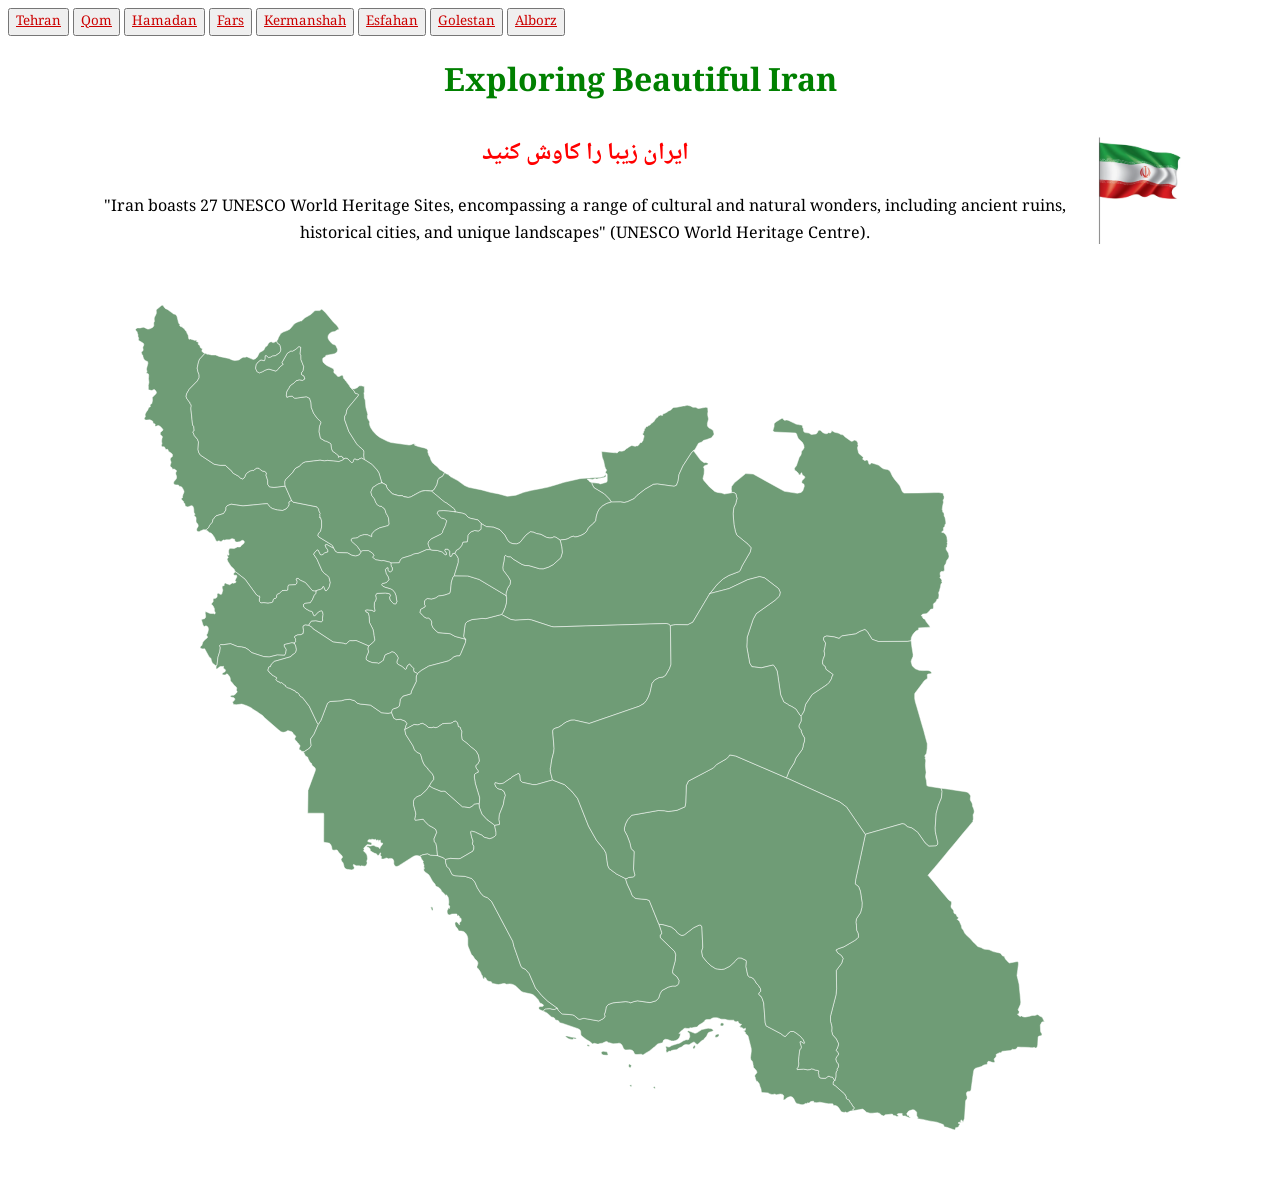
==== commit f2e97dba: "Made my headlines different colors" ====
--- a/src/index.html
+++ b/src/index.html
@@ -25,7 +25,7 @@
 	<button id="myButton"><a href="golestan.html">Golestan</a></button>
 	<button id="myButton"><a href="alborz.html">Alborz</a></button>
 	<main class="content-container">
-		<h1>Explore Beautiful Iran</h1>
+		<h1 class="headline-one">Exploring Beautiful Iran</h1>
 		<img src="images/iranian-flag.png" alt="">
 		<h2>ایران زیبا را کاوش کنید</h2>
 		<p>"Iran boasts 27 UNESCO World Heritage Sites, encompassing a range of cultural and natural wonders, including
--- a/src/css/style.css
+++ b/src/css/style.css
@@ -31,9 +31,17 @@
 	--size-xl: 1200px;
 */
 
-h1 {
+.headline-one {
 	color: green;
 	text-align: center;
+}
+
+.headline-two {
+	color: white;
+}
+
+.headline-three {
+	color: white;
 }
 
 h2 {
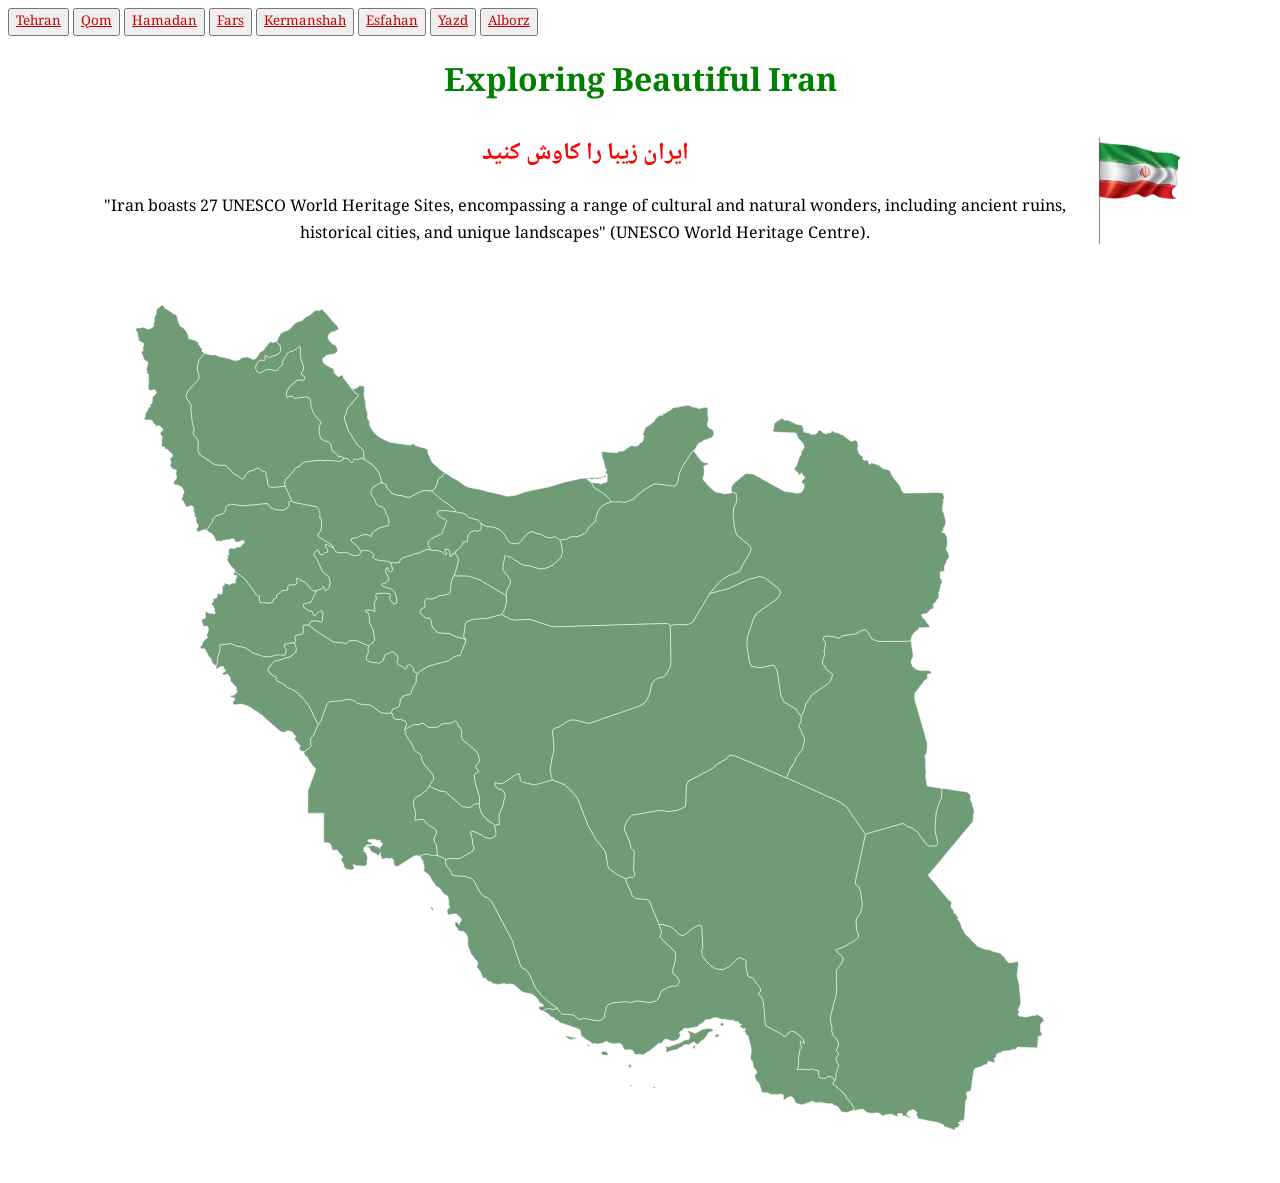
==== commit 278aff54: "Changed one of my cities" ====
--- a/src/index.html
+++ b/src/index.html
@@ -22,7 +22,7 @@
 	<button id="myButton"><a href="fars.html">Fars</a></button>
 	<button id="myButton"><a href="kermanshah.html">Kermanshah</a></button>
 	<button id="myButton"><a href="esfahan.html">Esfahan</a></button>
-	<button id="myButton"><a href="golestan.html">Golestan</a></button>
+	<button id="myButton"><a href="yazd.html">Yazd</a></button>
 	<button id="myButton"><a href="alborz.html">Alborz</a></button>
 	<main class="content-container">
 		<h1 class="headline-one">Exploring Beautiful Iran</h1>
--- a/src/css/style.css
+++ b/src/css/style.css
@@ -122,4 +122,14 @@
 	font-optical-sizing: auto;
 	font-weight: <weight>;
 	font-style: normal;
+}
+
+.fullscreen-img {
+	position: fixed;
+	top: 0;
+	left: 0;
+	width: 100%;
+	height: 100%;
+	object-fit: cover;
+	z-index: -1;
 }
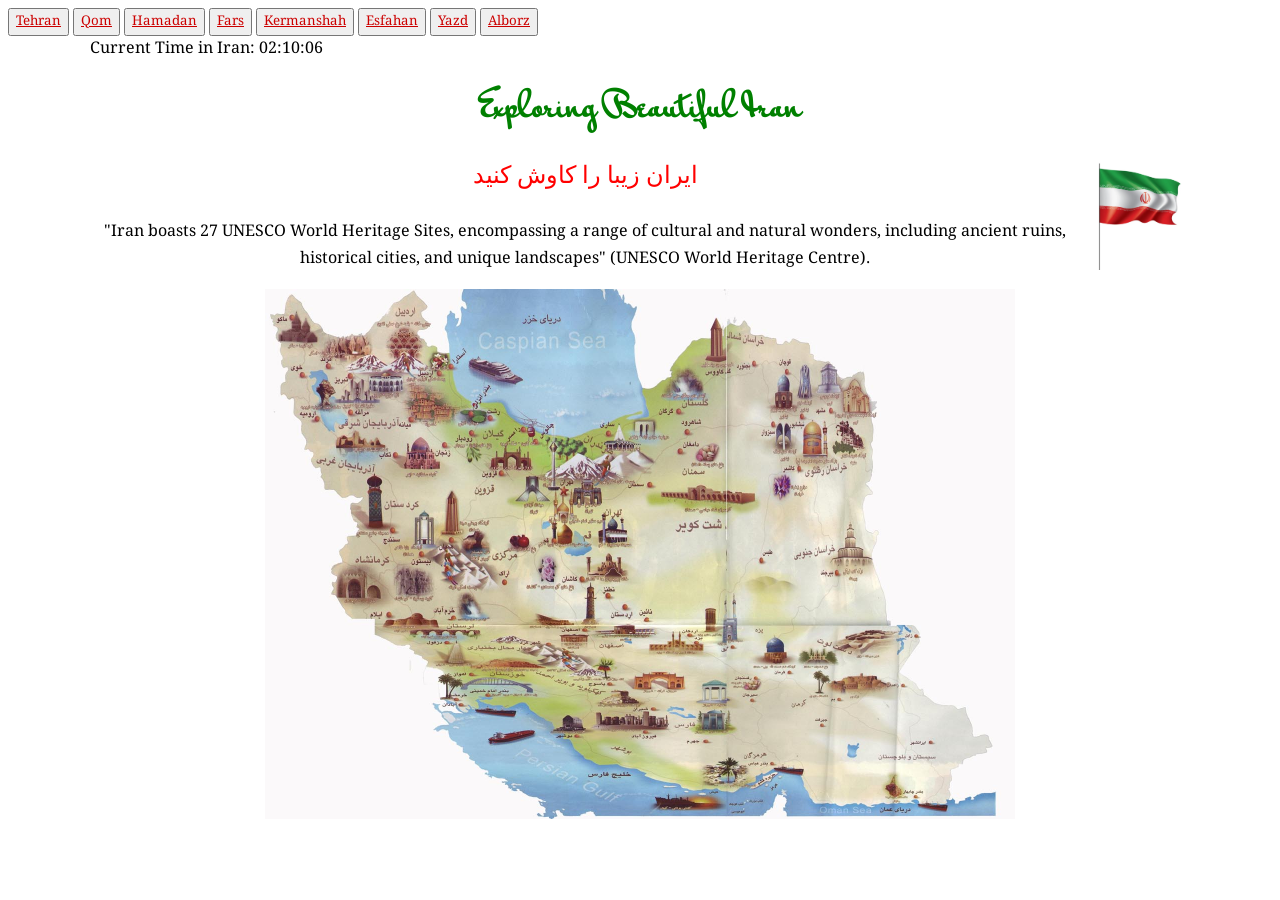
==== commit 31a1df05: "Added a clock for users to see the current time in Iran" ====
--- a/src/index.html
+++ b/src/index.html
@@ -15,7 +15,6 @@
 
 <body>
 	<!-- Asked ChatGPT to help me with an interactive button for each city. -->
-
 	<button id="myButton"><a href="tehran.html">Tehran</a></button>
 	<button id="myButton"><a href="qom.html">Qom</a></button>
 	<button id="myButton"><a href="hamadan.html">Hamadan</a></button>
@@ -24,221 +23,18 @@
 	<button id="myButton"><a href="esfahan.html">Esfahan</a></button>
 	<button id="myButton"><a href="yazd.html">Yazd</a></button>
 	<button id="myButton"><a href="alborz.html">Alborz</a></button>
+
 	<main class="content-container">
+		<div>
+			<span id="label">Current Time in Iran: </span>
+			<span id="iranTime"></span>
+		</div>
 		<h1 class="headline-one">Exploring Beautiful Iran</h1>
-		<img src="images/iranian-flag.png" alt="">
+		<img src="images/iranian-flag.png" alt="" class="flag">
 		<h2>ایران زیبا را کاوش کنید</h2>
 		<p>"Iran boasts 27 UNESCO World Heritage Sites, encompassing a range of cultural and natural wonders, including
 			ancient ruins, historical cities, and unique landscapes" (UNESCO World Heritage Centre).</p>
-		<?xml version="1.0"?>
-
-		<!--********* Copyright (c) 2024 Pareto Softare, LLC DBA Simplemaps.com ***************************************
-			************* Free for Commercial Use, full terms at  https://simplemaps.com/resources/svg-license ************
-			************* Attribution is appreciated! https://simplemaps.com *******************************************-->
-
-		<svg baseprofile="tiny" fill="#6f9c76" height="907" stroke="#ffffff" stroke-linecap="round"
-			stroke-linejoin="round" stroke-width=".5" version="1.2" viewbox="0 0 1000 907" width="1000"
-			xmlns="http://www.w3.org/2000/svg">
-
-			<g id="features">
-				<path
-					d="M115.1 89.3l-0.3 0.3-5.2 5.6-1 2.5-1.4 6.4 0.7 3.5 1.2 3.2 0 3-1.8 3.2-8.1 8.3-2.6 4.5-0.5 2.6 0.6 2 3 4.1 0.3 0 0 0.8 0.3 0.5 0.3 0.3 0.3 0.5 0.3 1 0.1 0.7-0.2 0.3-0.1 0.3-0.1 2 1.7 16.1 1 1.3 0.2 0.4 0 0.3 0.4 3.6-0.2 0.3-0.4 0.2-0.5 0.4-0.2 0.7 0.4 0.9 0.6 1.2 0.3 1.1 3.2 3.8 1.1 2.7-0.5 7.4 0.7 3.1 1.7 2.7 13.8 9.1 6.1 1.1 5 0 6.6 6 0.8 1.6 5.8 3.3 2 1.9 2.2 0.9 1.4-1 0.8-1.2 0.1-0.5 0.7-1.7 1.6-1.9 2.8-1.8 2.3-0.5 1.2 0.1 1.3-1.2 2-1.3 2.1 0.3 1.5 1.5 1.9 1.2 2.4 0.5 1.5 1.3 0.2 1.3-0.6 0.8 1.8 5.5 0 3.9 1.7 2.5 4.6 0.6 11.2-1.3 6.5 14.6-1.2 0.4-1.4 0.8-0.2 1.2 0.4 1-0.3 0.9-0.8 1.6-2 2.3-3.5 1.6-5.4-0.5-4.9-1.4-1.8-1.2-0.8-0.9-0.9-0.8-0.7-0.9-0.3-0.7-0.6-0.5-24.3 2.3-11.9-1.7-4.1 1.6-1 1.4-0.1 2.8-2.3 3.5-7.6 2.4-1.5 1.6-0.5 0.9-1 1.1-0.7 2.8-2.6 3-0.8 1.9-1.8 1.9-1.6 0.9 0 0.1-1.1-0.4-1.2 0-1.6 0.8-0.8 0.2-1 0.7-1 0.3-1-0.1-0.9-0.9-0.3-0.9 0.3-1.2 0.6-1.2 0.6-1 0.1-1.1-0.5-1.2-1.5-1.9-0.2-1.2 0.1-2.7-0.3-1.2-0.6-0.6-0.9-0.7-0.3-0.7 1.2-0.8-0.9-1.1-0.4-1-0.1-2.5-0.2-1.4-0.5-1.5-0.8-1-1.2-0.1-2.7 1.1-1.3 0.1-1.3-0.6-0.6-0.6-0.1-0.6-0.1-0.6-0.2-0.7-0.4-0.6-0.4-0.4-0.3-0.4-0.1-0.9-0.6-0.6-0.7-0.7-0.2-0.1-0.7-0.9 0.1-0.9 0.2-0.2 0.6-0.2 0.2-0.1 0-1.3 0.5-2 0.9-2.1 0.1-1.1-0.5-1.3-1.1-2.1-0.7-0.9-0.8-0.4-0.6-0.1-0.6-0.1-0.5-0.4-0.4-0.5-0.6-0.5-0.7-0.1-1.4 0-1.3-0.2-0.9-0.7-0.4-1 0.5-1.4 1.7-2.1 0.7-1 0.2-1.5-0.2-1.3-0.4-0.9-0.3-1.1 0.2-1.6 0.6-0.6 0-0.7-0.3-0.5-1-0.5-0.5-0.6-0.4-0.2-0.4 0-0.9 0.3-0.5-0.1-0.2-0.3-0.2-0.9-0.2-0.4-0.4-0.2-0.3-0.1-0.3-0.2-0.3-0.4-0.4-1 0-0.6 0.6-1.7 0.3-1.1-0.3-1-0.4-1-0.2-1.2 0.4-1.1 0.6-0.5 0.6-0.4 0.6-0.7 0.1-1.9-1.1-1.3-2.7-1.7-0.4-0.8-0.2-0.8-0.5-0.6-1.7 0.3-0.4-0.5-0.7-1.7-0.7-0.6-1.8-0.1-0.6-0.4-0.3-1 0.6-1.7-0.2-1-0.2-1.3 0.1-1.4 0.3-1.5 0.4-1.2-0.2-1-1-0.8-1-1.1 0.2-1.8 0.4-0.5 1.7-1.3 0.4-0.8-0.1-0.6-1.7-2.1-1.2-1-1.3-0.6-1.3 0.1-0.6 0.4-0.7 0.2-0.7 0-0.3-0.7 0-0.4 0.2-0.9-0.1-0.3-0.3-0.3-0.3 0.1-0.3 0.1-0.4-0.1-0.5-0.7-0.3-0.7-0.2-0.7-0.2-0.6-0.6-0.3-1.6-0.9-0.6-0.1-3.1 0.3-1.6-0.2-0.8-1.3 0.1-0.5 0.1-0.2 0.5-0.6 0.4-0.7-0.1-0.7-0.2-0.9 0.1-0.7 0.3-0.7 0.4-0.8 0.4-0.9 1.1-1.3 0.5-0.9 0.4-1.2 0.4-0.8 0.6-0.5 0.9-0.4 0.3-0.4-0.4-1.1 0.1-0.6 0.3-0.3 0.9-0.4 0.3-0.4 0.3-0.9 0.3-1.2 0.2-1.1-0.2-2.9 1.3-1.5 1.7-1.4 1.1-1.5 0-0.9-0.4-1-0.6-0.8-0.6-0.6-0.8-0.3-0.6 0.2-1.5 0.9-2.4-0.5-0.7-0.3-0.4-0.3-0.1-0.5 0.1-1 0-0.5-0.1-1.6 0-0.7 0.6-2.4 0-1-0.4-3.1 0.2-2.4 0-1.2-0.3-1-0.3-0.4-0.4-0.3-0.9-0.2-0.5-0.3 0.1-0.4 0.4-0.4 0.2-0.5-0.2-1-0.2-0.8-0.1-0.7 0.2-1.2 1.2-4.4-0.2-1.8-2.5-1.2-0.8-0.7-0.6-0.9-0.5-1.4-0.2-0.4-0.1-0.5 0-0.5 0-0.6-0.4-0.3-0.4-0.4-0.3-0.4-0.2-0.9-0.1-0.5-0.3-0.4 0.7-1.1 0.7-0.6 0.5-0.8-0.4-2.4 0.2-0.9 0.9-1.9-0.4-1.5-1.8-1.2-2.1-1.2-1.2-0.9 0-0.5 0.3-1.1-0.1-0.6-0.5-1.2-0.2-0.5 0-0.5 0.1-0.4 0-0.5-0.5-1.2-0.3-1.3-0.2-0.6-1.3-1.4-0.2-0.8 0.5-0.7 0.9-0.6 0.7-0.3 0.8 0 1 0.1 1.1-0.1 2.6-0.7 1.1 0.2 3.2 1.6 1.2 0.1 1.1-0.3 2.4-1.1 0.9-0.6 0.8-1.3 0-1.1-0.1-1.1 0.2-1.4 0.5-0.7 0-0.7-0.1-0.8-0.1-0.9 0.1-1 0.2-0.8 1.5-3.1 0.3-0.8 0-0.3 0.1-0.7-0.2-2 0.2-0.7 5-4.1 1.2-0.4 0.7 0.6 1.3 1.9 0.6 0.7 2.8 1.3 0.9 0.8 3.9 2.8 0.1 0.2 0.7 0.4 0.1 0.1 1 0.2 1.1 0-0.1 0.3-0.2 0.2 1 0.7 0.6 1.3 1.4 5.9 0.6 1.2 0.9 0.9-0.4 0.7 0.2 0.4 1.2 0.9 0.3 0.1 0.5-0.1 0.3 0.1 0.2 0.3 0.1 0.3 0.2 0.2 1.7 1.1 0.2 0.4 0.2 0.4 0.4 0.6 0.5 0.6 0.4 0.2 0.4 0.6 0.8 2 0.3 0.6 0.4 0.6 0.3 0.6 0.5 3.1 0.3 0.9 1.3-0.4 4.9 1.6 0.1-0.1 0.3-0.2 0.5-0.2 0.4 0.1 0.1 0.4-0.1 0.5 0 0.6 0.5 0.2 0.6 0.1 0.6 0.4 0.3 0.7-0.4 0.9 0.3 0.6 0.4 0.3 0.5 0.2 0.4 0.5 0.2 0.5 0.4 1.3 0.2 0.5 0.5 0.3 1.1 0.5 0.2 0.4-0.1 0.7-0.2 0.5-0.1 0.5 0.1 0.6 0.5 0.7 1 0.7 1.1 0.5 0.5 0.1z"
-					id="IR02" name="West Azarbaijan">
-				</path>
-				<path
-					d="M186.7 76.9l0.3 1.2 0.2 0.1 0.1 0.6 0.6 0.8 1.5 0.7 0.7 1.2 0.8 3.7-0.2 1.2-0.3 1.1-0.9 1.4-4.1 2.8-3 0.4-1.8 1.1-2.1 0.4-2.2-1.8-1 0-0.1 1 0 1.7-0.3 1.7-0.7 0.6-2.5-0.6-1.7 0.2-0.5 0.8-1.3 0.8-1.9 2.5-0.7 3.7 1.3 3.3 2.4 1.4 3.2-1.2 3.3-1.8 3.1-0.8 7 2 2-1.6 1.8-2.5 2.9-2.2 0.6-0.8-0.7-0.2-0.7-1 5.4-9.4 3.6-2.4 1.9 0.1 3.2-1.9 3-2.7 1.9 0.7-0.7 6.9 0.8 1.1 0.1 4.5 2.7 6.8-0.5 4.1-1.7 2.3 0 1.7 2.5 1.4 0.9 3-2.3 1.5-3.4-0.5-3.2 0.9-2 2.2-3.8 2.7-1.4 2.8-1.2 1.6-1 2.2-0.2 3.1 0.5 1.8 2.3-0.9 3-0.3 1.5 1.4 0.6 0.5 1.4 0.2 10.6-1.5 3.3 1.6 1.4 4.4 0.3 4.8 2.4 5.9 3.7 5.1 3.1 2.9 0.5 1-0.5 1.7-1 2.3-0.4 5.4 1.4 6.5 4.6 2.8 0.3-0.1 1 0.2 3.5 1.8 1.2 1.1 0.4 4.3 1.2 2.9 2.9 1.9 1 1 2.2 1.8-0.2 0.3-0.2 0.9 0.4 0 0.4-0.5 0.7-0.3 1.6-0.1 0.7 0.4 0.6 1.3 0.5 0 0.6 0.3 0.7 0.3-0.6 0.3-1.6 1.3-3.5 1.4-11.3-1.2-3.1 0.5-4.4-0.7-14.8 1.8-1.7 0.7-1.6 0.9-2.6 2.8-3.1 1.5-1.4 1-2 3.3-7.1 7.3-0.9 1.8 0 2.9 0.3 1.9-11.2 1.3-4.6-0.6-1.7-2.5 0-3.9-1.8-5.5 0.6-0.8-0.2-1.3-1.5-1.3-2.4-0.5-1.9-1.2-1.5-1.5-2.1-0.3-2 1.3-1.3 1.2-1.2-0.1-2.3 0.5-2.8 1.8-1.6 1.9-0.7 1.7-0.1 0.5-0.8 1.2-1.4 1-2.2-0.9-2-1.9-5.8-3.3-0.8-1.6-6.6-6-5 0-6.1-1.1-13.8-9.1-1.7-2.7-0.7-3.1 0.5-7.4-1.1-2.7-3.2-3.8-0.3-1.1-0.6-1.2-0.4-0.9 0.2-0.7 0.5-0.4 0.4-0.2 0.2-0.3-0.4-3.6 0-0.3-0.2-0.4-1-1.3-1.7-16.1 0.1-2 0.1-0.3 0.2-0.3-0.1-0.7-0.3-1-0.3-0.5-0.3-0.3-0.3-0.5 0-0.8-0.3 0-3-4.1-0.6-2 0.5-2.6 2.6-4.5 8.1-8.3 1.8-3.2 0-3-1.2-3.2-0.7-3.5 1.4-6.4 1-2.5 5.2-5.6 0.3-0.3 0.8 0.2 0.9 0.6 0.3 0.1 0.3 0 1.3 0.1 2.7 0.6 4.2 0.1 2.4 0.9 1.1 0.5 9.9 2.1 3.1 1.4 2.8 0.7 0.4-0.1 3.2-0.4 0.8-0.4 2.4-1.8 1-0.4 0.6-0.2 1.8-0.1 1.1-0.3 0.5-0.1 0.7 0.2 4.9 2.1 0.8 0.3 0.9-0.1 1-0.4 0.8-0.5 0.7-0.6 0.7-0.7 0.5-0.9 1.3-2.7 0.6-0.8 0.9-0.7 2.7-1.4 0.8-0.8 0.8-1.8 0.6-0.9 0.3-0.3 0.8-0.5 0.4-0.3 0.3-0.3 1.2-2.1 0.6-0.8 0.7-0.6 0.8-0.3 0.8-0.1 1.3 0.6 0.7 0.2 0.6-0.1 2.8-1.6z"
-					id="IR01" name="East Azarbaijan">
-				</path>
-				<path
-					d="M254.6 194.6l-0.7-0.3-0.6-0.3-0.5 0-0.6-1.3-0.7-0.4-1.6 0.1-0.7 0.3-0.4 0.5-0.4 0 0.2-0.9 0.2-0.3-2.2-1.8-1-1-2.9-1.9-1.2-2.9-0.4-4.3-1.2-1.1-3.5-1.8-1-0.2-0.3 0.1-4.6-2.8-1.4-6.5 0.4-5.4 1-2.3 0.5-1.7-0.5-1-3.1-2.9-3.7-5.1-2.4-5.9-0.3-4.8-1.4-4.4-3.3-1.6-10.6 1.5-1.4-0.2-0.6-0.5-1.5-1.4-3 0.3-2.3 0.9-0.5-1.8 0.2-3.1 1-2.2 1.2-1.6 1.4-2.8 3.8-2.7 2-2.2 3.2-0.9 3.4 0.5 2.3-1.5-0.9-3-2.5-1.4 0-1.7 1.7-2.3 0.5-4.1-2.7-6.8-0.1-4.5-0.8-1.1 0.7-6.9-1.9-0.7-3 2.7-3.2 1.9-1.9-0.1-3.6 2.4-5.4 9.4 0.7 1 0.7 0.2-0.6 0.8-2.9 2.2-1.8 2.5-2 1.6-7-2-3.1 0.8-3.3 1.8-3.2 1.2-2.4-1.4-1.3-3.3 0.7-3.7 1.9-2.5 1.3-0.8 0.5-0.8 1.7-0.2 2.5 0.6 0.7-0.6 0.3-1.7 0-1.7 0.1-1 1 0 2.2 1.8 2.1-0.4 1.8-1.1 3-0.4 4.1-2.8 0.9-1.4 0.3-1.1 0.2-1.2-0.8-3.7-0.7-1.2-1.5-0.7-0.6-0.8-0.1-0.6-0.2-0.1-0.3-1.2 0.3-0.2 0.5-0.6 0.2-0.4 0.8-2.3 1.7-2.8 0.2-0.6 0.4-0.5 2.3-1.4 4.7-1.8 0.5-0.3 1.4-0.8 1.6-1.6 2.4-3 1.5-1.3 2-1.1 3.3-1.2 1-0.1 0.6-0.4 2.5-2.5 0.9-0.5 5.6-3.2 2-2.1 0.8-0.7 0.9-0.7 1.1-0.3 3.6 0.1 0.6-0.2 0.5-0.4 0.5-0.8 0.7 0.1 0.9 0.7 2.9 2.7 7.9 9.5 3.2 3 1.3 1.8 1.1 2.2-0.5 0.2-1.2 0.4-2.5 1.7-3 0.5-1.5 0.9-1.4 1.3-0.9 1.7-0.1 2.1 0.7 1.6 1.1 1.7 2.7 2.6 2.7 1.1 0.7 0.7 1.4 3 0.3 0.8-0.1 0.8-0.2 0.9-0.3 0.8-0.5 0.6-1.9 1.2-8.7 1.6-0.2 0.4 0 0.4-0.1 0.4-2.5 1.5-0.4 0.7 0.1 2.5 0.9 1.7 3.1 2.5 6.2 3.1 0.6 0.5 0.1 0.5 0.3 0.9-0.2 1.2 0.1 1 2.2 1.8 0.8 1.1 0.8 0.8 1.5 0 2.4-1.1 1.1 0 0.5 1.3 0.3 1.6 0.7 0.8 0.7 0.7 0.8 1.3 0.8 0.8 0.7 1 1.1 1.5 0.7 0.8 1.2 2.1 1.5 1.5 0.3 0 0.3 0.6 1.5 1.4 0.9 1.3 0.3 1.1 1.1 0.4 1.8 0.4 0.7 0.8-0.4 1.1-10.6 12.7-1 2.3-0.4 3.2-1.5 2.3-0.1 3.3 4.3 12 7.8 12.3 2.6 2.7 3 2.4 1.6 2 0.1 1.7-0.2 2.6 0.4 3.1 0.5 1.4-3.2-1.7-1.6 0.5-1.9 1.3-1.7-0.2-1.3-0.8-0.9 0.4-0.6 1 0 1-0.7 1-1.4 0.3-3.5-3.7-2-0.7-1.3 0.4z"
-					id="IR03" name="Ardebil">
-				</path>
-				<path
-					d="M274.7 195.8l-0.5-1.4-0.4-3.1 0.2-2.6-0.1-1.7-1.6-2-3-2.4-2.6-2.7-7.8-12.3-4.3-12 0.1-3.3 1.5-2.3 0.4-3.2 1-2.3 10.6-12.7 0.4-1.1-0.7-0.8-1.8-0.4-1.1-0.4-0.3-1.1-0.9-1.3-1.5-1.4-0.3-0.6 2.2 0.2 1.1-0.3 1.3-0.6 1.2-0.7 0.9-1 1-0.5 1.6 0 3 0.6 0.1 5.3-0.5 1.7 0.3 1.3 0.1 3.2 0.9 2.2 0.7 7.3 1.9 7-0.4 1.1 0 1.4 0.2 1.3 0.4 0.9 1.6 2.7 0 0.6-0.1 0.6-0.1 0.4 0.5 2.3 1 2.3 2.4 3.6 3.2 3.3 3.4 2.5 7.6 3.9 3.5 1.2 18.1 2.5 2-0.3 1.6-0.7 1.5-0.3 1.7 0.9-0.5 0.1-0.5-0.2-0.3 0-0.3 0.5 3.9 1.5 6.1 1.4 2.2 0.9 1.5 1.4-0.2 2.1 0.4 0.8 0.6 2.2 0.5 0.8 0.7 1.1 1.1 3.2 1.4 2.3 1.6 1.6 3.4 2.6 2.4 2.8 0.7 0.4 0.9 0.3 2.9 2 0 0.2-0.4 1.5-1.6 2.3-2.5 1.3-1.9 1.8-1 4.9-2.9 5.2-2.5 1.6-6.4-0.6-3.9 0.8-1 0.6-1 0.3-8.8 4.8-2.4 0.4-4.3-0.8-1-0.7-1.5-0.3-2.4 0.1-6.4-1.9-2.9-2.7-2.7-3.4-0.6-1.9-0.1-1-4.4-2.1-2.8-9.7-2-3.2-5.2-5.6-7.1-4.5z"
-					id="IR19" name="Gilan">
-				</path>
-				<path
-					d="M115.5 266.1l0-0.1 1.6-0.9 1.8-1.9 0.8-1.9 2.6-3 0.7-2.8 1-1.1 0.5-0.9 1.5-1.6 7.6-2.4 2.3-3.5 0.1-2.8 1-1.4 4.1-1.6 11.9 1.7 24.3-2.3 0.6 0.5 0.3 0.7 0.7 0.9 0.9 0.8 0.8 0.9 1.8 1.2 4.9 1.4 5.4 0.5 3.5-1.6 2-2.3 0.8-1.6 0.3-0.9-0.4-1 0.2-1.2 1.4-0.8 1.2-0.4 1.3 1.4 23.8 4.7 0.1 0.3 1.5 1.6 0.3 0.7 0.2 1.1 0.5 1.3 0.5 1.1 0.4 0.7-0.4 0.4-0.1 0.6 0.3 1.4-0.1 0.4-0.2 0.4-0.2 0.3 0.1 0.5 0.2 0 0.8 0.1 0.9 3.3 0 6-1 4.2-1.9 2-0.8 2.1 0.7 1.5 12.9 7.9 0.9 0.8 0.9 1.6 0.5 1.3-7-3.8-1.7 0.4 0.9 2.4 1.3 1.8 0.6 1.2 0 1.5-3.4 1.1-1.3 1.3-1.6 0.7-1.4-0.4-2.2-4.6-1.1 0.1-2.5 2.8-0.7 1.4 3.3 4.9 5 11.4 2.3 2.8 2 1.2 2.7 2.7 1.3 5.3-1 4.3-1.6 2.6-1.6 1.4-1-0.5-1.5-3.8-0.9 0.3-0.5 1.6-1.8 0.9-2.8 0.8-1.5 0.8-1.4 0.1-2.1-0.3-7.2-8.2-5.4-2.5-1.8-1.6-1.4-0.1-0.5 1.1 0.8 1.7-0.1 2-1.6 1.5-6.8 0.4-0.5 1.1-0.3 3.8-0.9 0.5-1.9-0.1-2.9 0.3-2.8 2.9-2 0.7-0.6 1.3 0 1.6-1 1.2-1.6 0.2-0.9 1.3-0.2 1.9-1.8 0.9-3.2 0.5-4.2-0.5-2.9 0.3-1.5-1.7-0.1-2.3 0.4-1.7-0.2-1.2-1.1 0.1-2-1.4-11.3-15.5-9-7.1-1.3-0.4 0.1-0.2-0.3-1.7-1.1-1.3-2.6-2.4-3-4.8-0.7-1.7 0-0.5 0.1-0.5 0.3-0.4 0.4-0.3 0.1-0.2 0.1-0.2-0.1-0.3-0.1-0.2-0.6-1.1-0.4-1.2 0.2 0 0.3 0 1.4 0.4 0.1-0.8-0.4-2.2 0-1 0.1-1 0.4-0.9 0.6-0.7 1-0.3 3.3 0.1 0.9-0.2 2.4-1.3 1.9 0.1 0.9-0.1 0.8-0.7 0.6-1 1.4-0.9 0.8-0.7 0.5-0.9 0.1-0.9-0.3-0.8-0.8-0.5-1-0.2-0.9 0.5-0.8 0.5-0.9 0.4-2 0.4-1 0-0.9-0.4-0.4-0.3-0.3-0.3-0.2-0.4-0.2-1.2-0.2-0.2-0.4-0.1-1.4-0.5-0.8 0-0.8 0.3-0.9 0.5-0.9 0.3-3-0.1-1.5 0.5-0.5-0.1-0.5-0.1-0.5-0.1-1.1 1-0.9 0.5-1 0.1-0.8-0.6-0.5-0.1-1.8 0.6-0.8-0.3-0.6-0.8-1.2-2.9-2.2-3.1-1.4-1.3-1.3-0.3-0.6-0.4-1.7-1.6-1.8-0.6z"
-					id="IR16" name="Kordestan">
-				</path>
-				<path
-					d="M144.8 307.8l1.3 0.4 9 7.1 11.3 15.5 2 1.4 1.1-0.1 0.2 1.2-0.4 1.7 0.1 2.3 1.5 1.7 2.9-0.3 4.2 0.5 3.2-0.5 1.8-0.9 0.2-1.9 0.9-1.3 1.6-0.2 1-1.2 0-1.6 0.6-1.3 2-0.7 2.8-2.9 2.9-0.3 1.9 0.1 0.9-0.5 0.3-3.8 0.5-1.1 6.8-0.4 1.6-1.5 0.1-2-0.8-1.7 0.5-1.1 1.4 0.1 1.8 1.6 5.4 2.5 7.2 8.2 2.1 0.3 1.4-0.1 0.1 0.9-0.3 1.6-1.6 1.8-1.8 4.2-2.2 3.3-4.7 0.5-1.5 0.6-0.7 0.9 0.4 2.3 2.4 1.9 3.5 1.9 1.5 0.3 1.3 0.7 0.7 2.3 1.2 1.9 4-4.2 2.2-1 1.1-0.2 0.9 1.4 0.5 2.3-0.6 3.8 0.2 2.6-1.5 1.2-5.3-1.1-4.6 0.3-1.8 2.6-0.8 1.6-3.2-0.4-1.4 0.4-0.9 0.6-0.1 1.3 0.4 3-0.3 3.2-2.3 1.2-3.3 0.2-2.7 1.3-0.3 0.8 0.1 0.6 0.3 0.4 0.3 0.3 0.2 0.5 0.1 0.6-0.1 1.1 0 0.6 0.2 0.4-0.7 1.1-0.8 0.6-0.8-0.2-1.6-0.2-7.5 1.8 0 1.7 1.3 2 0.7 1.4-0.7 3.7-1 1.9-7.4-0.3-8 2-5.5-0.4-11.8-3.9-3.5-3-3.1-1.9-3.8-0.9-3.8-0.3-7.1-2.9-7.3 1-2.7-0.1-0.9 1 0.6 2.2-0.5 3.6-1.8 5.7-1 8.2-1 0.9-0.2-0.5-2.2-1.6-0.7-0.7-0.7-0.9-0.4-0.9-0.4-1-0.2-1.2-0.3-0.9-0.6-0.7-0.8-0.6-0.6-0.7-4.2-7.7-0.1 0-0.1-0.1-0.1 0-1.4 0.2-1.2-0.1-1.1-0.6-0.9-1.3 1-0.5 0.4-0.3 0.4-0.4 0.7-1.6 0.4-1.5 0.6-1.2 1.1-1 0.7-0.8 1.9-1.5 0.5-0.7 0-0.6-0.3-0.5-0.3-0.5-0.3-0.6 0.1-0.6 0.7-1 0.2-0.6 0.7-2.7 0.1-1.4-0.3-1.3-0.7-1.1-1-0.6-1 0-1 0.7-0.9-0.6-0.6-1.3-1.4-4.7 0.4-0.7 2.5-0.6 0.4-0.3 0.3-0.3 0.2-0.4 0.3-0.5 0-1.7-0.4-2.3 0.2-1.6 1.9 0.6 1.6 0.8 1.4 0.4 3.3 0.2 1 0.4 0.3-0.1 0.2-0.3 0.1-0.6 0-0.7-0.1-0.3-0.6-0.8-0.1-0.9 0-1.1-0.2-1.1-0.2-0.4-0.2-0.3-0.2-0.3-0.2-0.6-0.2-0.5-0.3-0.4-0.4-0.3-0.4-0.3-0.7-0.8 0.4-0.9 1.3-1.5 0.1-0.7-0.1-1.1 0.1-0.7 0.5-0.7 0.6-0.2 1.3-0.1 1.3-1 0.3-1.4-0.1-1.4 0.3-1.1 1.1-0.1 0.8 0.5 0.6 0.3 1.3 0.4 0.7-0.9 0.3-1.4 0.4-1.1 0.2-1.1-0.5-1.5-0.1-0.8 0-0.7 0.2-0.7 0.5-0.5 0.3-0.1 0.7 0 0.3-0.2 0.1-0.3-0.1-0.7 0-0.2 0.6-1.1 0.4-0.1 0.7 0.2 1 0.6 0.5 0.2 0.6 0 1.4 0.6 0.7-0.2 0.7-0.6 1.3-0.8 0.4 0 0.9 0.2 1.2-0.4 0.6-0.1 0.5-0.3 0.4-0.7-1-1.1 0.6-1.7 1-1.7 0.2-1.5-0.7-0.6-1.8 0-0.7-0.5-0.1-0.9 0.4-0.7 0.6-0.7 0.2-0.6z"
-					id="IR17" name="Kermanshah">
-				</path>
-				<path
-					d="M126 402.2l1-0.9 1-8.2 1.8-5.7 0.5-3.6-0.6-2.2 0.9-1 2.7 0.1 7.3-1 7.1 2.9 3.8 0.3 3.8 0.9 3.1 1.9 3.5 3 11.8 3.9 5.5 0.4 8-2 7.4 0.3 1-1.9 0.7-3.7-0.7-1.4-1.3-2 0-1.7 7.5-1.8 1.6 0.2 0.8 0.2 0.7 0.9 1 2.5 0.5 2.8-0.3 1.8-0.6 1.2-1.1 1.2-2.7 1.8-0.9 1.3-16.5 4.7-2.9 2.8-1 2.5-0.9 0.1-0.8 0.4-0.1 0.8-0.7 2.2 0 0.4 0.8 0.5 1 1.8 1.5 0.8 1.2 1.6 1 0.4 2.6 1.5 0.5 0.2 0.2 0.5-0.1 0.6-0.6 1 0.2 0.4 0.6 0.8 0.6 0.5 0.9 0.4 1.7 0.6 0.1 0.2 0.1 0.2 0.1 0.3 0.4 0.1 0.2-0.1 0.3-0.2 0.3-0.1 0.4 0.1 0.2 0.2 0.2 0.3 2.4 1.8 0.8 0.3 0 0.8 0.9 0.9 1.2 0.7 2 0.5 5.8 2.9 0.5 0.6 0.2 0.7 0.6 0.2 0.7 0 0.5 0.3 1.2 1.3 0.9 1.8 0.6 0.6 0.9 0.3 0.7 0.4 1.5 1.7 5.6 7.3 7.6 16 0.9 1.3 0.6 0.6-4.4 10.1-3.4 4.7 0.1 2.9 0.5 3.5-1.7 2.8-4.9 3.2-1.2 0.5-0.1-0.1-1-0.4-0.7-0.1-0.4-0.5-0.4-0.5-0.6-0.4-0.7-0.2-0.3-0.3-0.1-0.4 0.1-0.8 0.2-0.6 0.3-0.5 0.2-0.5 0.1-0.8-0.2-0.7-1-0.7-0.2-0.8-0.5-0.2-0.3-0.3-0.8-1.2-0.2-0.3-0.2-0.3-1.4-1.3-0.2-0.3-0.3-0.8 0-0.3 0.2-0.2 0.4-1 0.2-0.3 0.2-0.4-0.1-0.6-0.2-0.4-1.3-1-0.8-1-0.5-0.9-0.6-0.7-1-0.5-2.7-0.9-0.6-0.1-2.2 1.2-0.8 0.3-1.7 0.2-1.5-0.3-1.4-0.8-1.5-1.1-14.2-12.4-2-2.2-3-1.9-2.2-1.7-0.2-0.1-4.4-2.6-1.3-1.3-4.7-2.2-5-1.6-5.5 0.6-2.8-0.3-1-2.3 0.6-0.6 0.8-0.7 0.7-0.7 0.3-1-0.3-0.7-0.7-0.6-0.9-0.4-2-0.3-0.7-0.5 0.1-0.7 0.9-0.5 1-0.1 0.8 0 0.8-0.1 1-0.8 1.3-1.2 0.6-0.8 0.3-0.8 0-0.5-0.5-0.3-0.2-0.5 0-0.5 0.3-1.1 0-0.6-0.4-0.9-0.7-0.7-1.5-1.2-1.9-2.6-1.6-1.6-0.2-0.8 0-0.9-0.2-1.2-0.3-1-0.6-1-1.6-2-0.1-0.1-0.2-0.1-0.1-0.1-0.1 0-0.2-0.1-0.3 0.1-0.2 0.1-0.9 0.8-1.4 0.2-1.4-0.3-0.8-0.7 0.7-1 2.3-1.3 0.5-0.9-0.3-1.3-1-0.6-0.8-0.9 0.2-1.7-1 0.2-2.3 0.1-0.9 0.3-1.4 1.4-0.7 0.5-0.9 0.2-0.3-0.4 0-2-0.1-0.4z"
-					id="IR05" name="Ilam">
-				</path>
-				<path
-					d="M213.4 487.9l1.2-0.5 4.9-3.2 1.7-2.8-0.5-3.5-0.1-2.9 3.4-4.7 4.4-10.1 2.5-3.8 6.5-17 2.5-1.9 11.6-0.8 3.3-1 5-0.4 4.9 1.5 2.4 2.3 3 0.9 10.4 1.1 11 7.6 6.6 0.6 3.5-0.7 2.2 5.6 2.6 1.4 4.1-0.3 4.7 1.8 1.9 2.6-1 1.6-1.2 4.2 0.2 1.6 0.7 3.4 7.1 11.2 1.5 3.8 1.1 1.5 1.2 0.8 0.7 0.8 2.2 0.7 0.8 0.8 0.6 1.5 1.3 4.6 1.4 3.4 1.5 2.3 2.3 2.1 0.9 1.6 4 4.3 1.4 3.1-0.1 2.6-2.6 3.2-1.7 3.2-3.1 4.2-5.6 5.1-3.7 1.5-1.6 1.2-1.2 1.6-0.7 1.8 0 3.2 2.1 7.8 0.2 2.2-0.3 0.9-0.2 1.6-0.4 1.8 0.3 1.3 8-1 1.9 2.4 3.7 3.7 4.5 2.4 2.6 1.9 0.8 2.9-2.7 6.4 0.4 2.8 1.5 1.7 0.8 3.7 0.8 8.5-7.2-0.3-2.7-1.4-4.9 0.9-3 1.5-1.3-0.5-1.6-0.2-1.8 0.2-1.7 0.7-14.8 9.4-1.7 0.7-1.5-0.3-1.3-1.9-0.2-0.9 0-2.5-0.4-0.9-0.3-0.5-0.1-0.3-0.2-0.2-0.5-0.3-0.5-0.2-0.4-0.1-1-0.1-0.5 0-1 0.3-0.6 0.1-0.5-0.2-0.7-0.5-0.4-0.1-1 0.2-1.7 0.7-1 0.2-1.2-0.1-0.5-0.4 0.1-2.3-0.2-0.1-0.6-0.5-0.2-0.3 0-0.3 0-0.8 0.1-0.5 0.2-0.3-0.1-0.4-0.5-0.3-0.3 0.9-0.5 0.9-0.7 0.7-0.8 0.1-0.8-0.6-0.4-0.7-0.5-0.5-0.9-0.1-1.1-0.4-3.1-1.8-0.6-0.6-0.3-1.8-0.9-1.1-1.2-0.6-1.5-0.4 0.5-0.9 0.8-0.2 1.9 0.3 1 0 1.6-0.6 0.8-0.1 1 0.3 1.9 1 0.7 0.2 1 0.1 0.8 0.3 0.7 0.6 0.6 0.9 0.2-0.8 0.9-1.6 1.4-1.7 0.3-0.6 0-1-0.9 0.2-0.7-0.4-0.5-0.9-0.3-2-0.6 0.3-0.7 0.8-0.8 0.6 0.1-0.7 0.1-0.2 0.2-0.3-0.4-0.6-0.4 0.1-0.5 0.4-0.7 0.1-0.3-0.2-0.5-0.7-0.3-0.2-0.3 0.1-0.4 0.2-0.3 0.1-0.9-0.2-0.9-0.2-0.8-0.1-0.8 0.5-1.7-0.3-1.3 0.9-0.3 1.1 1.2 0.6 1.5 0.3 1.2 0.7 0.4 1-1 0.9-0.8 0-2.5-0.3-0.6 0.1-2.5 2.4-0.2 0.3-0.4 0.6-0.3 0.7 0.6 0.5-0.2 0.4-0.3 0.4-0.2 0.3 0.4 1.2 0.8 0.8 0.9 0.8 0.8 0.8 0.4 1 0.3 1.2 0.3 2.5-0.1 0.7-0.4 1.1-0.2 0.6 0 0.6 0.3 1 0 0.6-0.3 1.1-0.6 1-0.8 0.7-1 0.2-3.2-0.4-0.8 0.4-0.9-0.4-3.3 0-2-1.1-0.8-0.2-0.1 1 0.2 0.6 0.7 1.1 0.1 0.7-0.2 0.5-0.3 0.5-0.4 0.4-0.4 0.3-1.1 0.3-3.5-0.3 0-0.4-0.2 0.3-0.1 0.2-0.3-0.2-1.5-0.4-0.7-0.4-0.6-0.6-0.3-0.3-0.2-0.3-0.5-1.1-0.1-0.7-0.8-2.7-0.1-0.1-0.3-0.6-1-1-0.5-1.3-0.1-0.4 0.1-0.6 0.3-0.4 0.5-0.4 0.3-0.5 0.2-0.6-0.1-0.6-0.3-0.5-0.3-0.5-1.8-1.7-1.5-1.7-1-1.6-0.4-0.4-0.6-0.2-0.6 0-1.7 0.3-0.6 0-0.5-0.1-0.6-0.2-0.3-0.4-0.2-0.5-0.4-2.4-0.5-1.2-0.6-1.1-0.7-0.8-0.5-0.3-0.6-0.2-4.9-0.7-0.1-1.7 0.1-26.4-0.1-0.7-0.5-0.3-15.5 0 0.2-13.3 0.1-9.5 7.2-19.5 0.3-1.3-0.2-1.2-0.6-0.9-1.9-1.4-0.7-0.9-0.2-0.4-0.2-1-0.3-0.5-0.4-0.3-0.8-0.6-0.3-0.4-1.7-3.1-0.2-0.9-0.5-1-1.7-0.8-0.7-0.9-1.1-2.4-0.6-1z"
-					id="IR10" name="Khuzestan">
-				</path>
-				<path
-					d="M291.8 218.8l4.4 2.1 0.1 1 0.6 1.9 2.7 3.4 2.9 2.7 6.4 1.9 2.4-0.1 1.5 0.3 1 0.7 4.3 0.8 2.4-0.4 8.8-4.8 1-0.3 1-0.6 3.9-0.8 6.4 0.6 12.6 10.6 2.6 1.4 7.6 5.8 0.6 1.6 0 1.2-11.2-1.2-5.3 0.4-1.4 2.1 2.4 3.3 1.8 1.5 3.3 1 2.2 1.9-1.5 5-2.3 4.7-0.5 2.1-1.6 1.6-9.6 4.7-2.6 2.5-0.6 2.2 0.4 1.8 1.2 2.7 1.1 1.7-1.5-0.2-2.8 0.1-8.4 3.7-2.2 0.1-2.6 0.8-2.4 1.2-8.3 2.5-2 1.5-1.4 3.3-8.2 0.2-1.2-0.8-6.7-1.7-1.3 0.3-6-1-3.3-2.5 1.5-2.1-1.8-2.3-3.9-2.3-5.2 0-2.2 0.9-3.5-5.1-6-5.4-0.1-1.8 1-0.7 1.5-0.3 2-0.1 1.7-0.4 2.6-1.9 4.3-1.2 3.1 0.2 4.3 2-0.1-0.6 0.2-2.3 2.9-3.3 4.8-2.7 8.6-2.3 1-1.6-0.7-6.2-1.1-2.4-1.5-2.5-0.7-2.8-0.9-1.6-1.2-0.7-0.9-1-0.9-0.5-1.5-0.1-2.3-1.2-1.6-2.3-1.5-3.9-2.5-3.1-1-3.7 1.9-4.5 5.2-3.4 3.8-1.3z"
-					id="IR28" name="North Khorasan">
-				</path>
-				<path
-					d="M617.7 143.6l0.3 4.2-0.3 1.7 0.1 2.1 0.6 2.6 0 1.4-1 3.8 0.1 2.7 1.6 1.9 2.2 1.1 1.9 1.5 0.9 3.6-2.6 3.6-5.5 2-1.2 0.2-1.5 0.6-1.4 1.3-3.4 1.4-3.5 6.2-1.4 1.3-1.9 1.6-8.8 13.6-3.9 8.6-0.9 6.5-1.6 4.1-2.4 1.1-16.8-2.3-4 0.4-8.2 4.8-8 6.2-2.9 3.2-6.7 3.1-3.3 0.8-3.6-0.6-9.3 0.2-1.9-3-5-5.1-10.4-6.3-1.6-2.9-0.5-1.4-0.1-0.8 7.1 0.6 0.7 0.5 0.9 0.2 5.8-1.6 0.6-0.5 0.3-0.9 0-6.1-0.2-1-0.7-0.4-0.9-0.4 0.1-0.8 1.1-2.1-1.1-1.7-0.8-2.2-1-5-1.4-3.8-0.2-0.9-0.5-5 12.9 1.2 0.4-0.1 2.3 0.3 0.1-0.2 0.7-0.5 1.1-1.2 2.9 0.2 2.4-0.7 1.9-1.7 0.4-0.2 0.2-0.2 0.2 0 0.3-0.4 0.5-0.1 0.2-0.2 0.3-0.3 0.3-0.4 0.2-0.1 0.3 0.1 0.1-0.1 0-0.1 0.2 0.1 0.2-0.4 0.2-0.2 0.1 0 0.2-0.2 0.3 0.1 0.4-0.2 0.2 0 0.3-0.3 0-0.1 0.2 0 0.3-0.1 2.8 0.7 1.1 0 0.7-0.4 0.1 0 0 0.2 0.3-0.1 0.1 0.1 0.1-0.1 0.3 0 0.7-0.5 0.4-0.2 0.3-0.4 0.2-0.4 0.5-0.5-0.1-0.2 0.1 0 0-0.1 0.1-0.1 0-0.1 0.1 0.1 0-0.2 0.2-0.1 0.8-0.6 0.1 0.1 0.1-0.1 0.1 0.1 0.2-0.2 0.1 0.2 0-0.3 0.3 0 0.1-0.2 0.1 0.1 0.1 0 0.1-0.3-0.1-0.2 0.7-0.6 0.1-0.3 0.3-0.2 0.2-0.7 0-0.7 0.1-0.4 0.1-0.1 0-0.1 0.2-0.4 0-0.2 0.1-0.1 0.4-2.1-0.3-0.6-0.3 0-0.5-0.5-0.2-0.4 0-0.4 0-0.1 0-0.1 0-0.2 0.1-0.1-0.1-0.1 0-0.1 0.1-0.1 0.1 0.2 0.1-0.1-0.2-0.3 0.2 0.1 0-0.2 0.2-0.2 0.3 0-0.1-0.2 0-0.2-0.1 0 0-0.2-0.1-0.2 0.2 0-0.2-0.2 0.1 0 0.1 0 0.1-0.2 0.2 0-0.1-0.2 0.3 0-0.1-0.1 0-0.1-0.1-0.1 0.2-0.1 0.1-0.2 0.1-0.1 0-0.1-0.1-0.1 0.3 0 0-0.1-0.1-0.1 0.1-0.1-0.1-0.3 0.1 0-0.1-0.3 0.1 0 0-0.1 0.1 0.1 0-0.1-0.1-0.2 0.1-0.4 0.1-0.1 0.1 0.1 0-0.1 0.2 0 0-0.1 0.1-0.1 0-0.2 0.1 0.1 0.1-0.2 0.1-0.1-0.1-0.1 0.3 0-0.2-0.1 0.1-0.2-0.2 0 0-0.1 0.2 0.1 0-0.1 0.2 0 0-0.2 0.1-0.1 0.2 0.1 0.1-0.1-0.1-0.1 0.1-0.1-0.1 0 0.1-0.2 0.1 0 0-0.1 0.1 0 0.1-0.2 0.1 0 0.1-0.2 0-0.1 0.1 0 0 0.3 0.1-0.2 0.1 0-0.1-0.2 0.2 0 0 0.1 0-0.2 0.1 0 0.1 0.1 0.1-0.1-0.1 0.1 0.1 0.1 0.2-0.2 0.1 0.2 0.2 0-0.1 0.2-0.1 0 0.1 0 0.2-0.2-0.1-0.2 0.2 0 0.1-0.1 0.1-0.1 0.1-0.2 0.2 0 0-0.1 0.2 0.1 0-0.3 0.2 0 0-0.1 0.5-0.2 0.1 0.2 0-0.1 0.1 0.1 0.1-0.2 0.1-0.1 0-0.1 0.2 0.1 0.1 0 0-0.1-0.2 0 0.2-0.1 0-0.1 0.1 0 0.1-0.1 0.4-0.2 0.1-0.2 0.1 0 0-0.1-0.1 0-0.1-0.2 0.2-0.2 0.4-0.3 0.4-0.1-0.1-0.1 0.1-0.1 0.3 0.1-0.1-0.1 0.3-0.2 0-0.2 0.4 0 0-0.1 0.1 0 0 0.1 0.1 0 0.1-0.1-0.3-0.3 0.2-0.1 0.2-0.1 0-0.2 0.2 0.1 0.1-0.2 0.1 0 0.4 0 0.2 0-0.3-0.1 0.2-0.2-0.1 0 0.1-0.1 0-0.1 0.2 0 0-0.1 0.3-0.1-0.1-0.2 0.2 0 0-0.1 0.2-0.1 0-0.2-0.1-0.2-0.1 0 0.8-0.9 0.1 0 0.1-0.2 0.1-0.2 0.2-0.3 0-0.1 0-0.1 0-0.1 0.3 0 0.2-0.1 0-0.1 0.1 0.1 0.1-0.2 0.2-0.1-0.1-0.4 0.1 0 0-0.1 0.3 0 0.1 0 0.1 0 0.5-0.2 0.4-0.5 0.3-0.8 0.2 0 0-0.1 0.1 0-0.1-0.2 0.2 0 0.1-0.2 0.1 0 0.1-0.1 0.1 0.2 0.1-0.1 0.2 0 0-0.1 0.1 0.1 0.2-0.1-0.1-0.2 0.1 0.2 0.3-0.1 0.1 0.1 0.2-0.4 0.2 0.1 0-0.2 0.2 0.1 0-0.2 0.1 0 0.1 0.2 0.3 0 0 0.1 0.1 0 0.1 0.1 0.3 0 0.1 0.4 0.2 0 0.1-0.2 0.2 0.2 0-0.1 0.2-0.1-0.2-0.2 0.2 0-0.1-0.2 0.1 0 0-0.1 0-0.1 0-0.1 0.1-0.2 0.3-0.1 0-0.1 0.2 0 0-0.1 0.1-0.1 0-0.2 0.1 0 0-0.1 0.2-0.1 0-0.1 0.1 0.1 0.1 0 0.3 0.1 0-0.2 0.2-0.1 0.1 0.1 0.3-0.1 0-0.3 0.2 0.1 0.1-0.2 0.2 0.1 0-0.2 0.1 0 0.2-0.2 0.1 0.2 0.1-0.1 0 0.1 0.8-0.6 1.1-0.5 0.1-0.3 0.4-0.3 2.9-1.4 0.4-0.4 1-1.1 0.7-0.7 0.8-0.3 3-0.1 6.4-1.4 1.1 0 1-0.1 0.6-0.3 1-0.2 0.6 0 3 0.7 1.8 1 0.7 0.3 2.4 0 0.8 0.3 1.3 0.6 0.6 0.2 0.7 0.1 6.8-1.2 1.9 0.2 0.2 0.1z"
-					id="IR27" name="Golestan">
-				</path>
-				<path
-					d="M821.2 376.8l-3.7 0.6-29.3 0.1-6.1-2.2-4.7-7.6-2.5-2.2-4.9 1.9-4.4 2.5-14 2.1-1.3 1.5-1.3 0.9-4.8-1.5-7.5-0.9-2.5 0.9-0.7 1.7 0.2 1.4 1.9 3-0.5 3.8-1 4.2 0.5 2.5-0.1 2.2-1.2 2.9-0.8 3.2 0.3 2.5 1.3 1.2 1.1 0.8 0.5 1.4 0.4 1.6 7.1 5.2-1.4 2.6-0.3 1.6-2.3 3.8-2.1 2.1-14.8 9.9-6.6 9.9-1.5 6.6-2 3.5-1.2 1.4-1.2-0.9-3.9-5.9-4-2.5-3-1.4-1.1-0.9-4-2.3-3.1-7-3.5-23.8-1.9-3.6-2-2.6-12 2.8-9.4-1.1-2.2-3.5-2.9-16.3 0.4-9.7 5.9-17.8 3.2-5.8 18.7-13.3 4.5-4.4 0.7-3.7-1.6-3.6-13.8-10.6-5.2-1.4-11.9 3.1-18.7 8.9-19.2 5 7.5-9.4 6.1-5.5 5.4-3.2 9.9-3.8 1.4-1.1 2-4.7 8.2-14.1 0.8-4-3.1-3.6-11.2-9.1-1.3-3.3-1.5-7-0.9-11 0.7-6.3 1.9-3.7 1.3-5.4-1.2-4.7-1.9-1.1-1.5-0.1-0.9 0.3 0.1-1.6-0.3-2.1 0.3-2.6 2.8-3.7 11.3-9.2 7.5 0.4 31.2 17.3 13 2 3.6-0.9 1.8-1.6 1.5-4.6-0.3-1.9-1.7-1-0.6-0.9 0.3-1.6 2.8-3-0.2-1.4-1.6-0.8-0.9-1.4-0.4-1.5-0.6 0.3-0.7 1.7-1.3 0.2-0.8-1.6-1.3-1.5-2.3-1.6-0.3-2 2-2.4 2.8-8.4 1.7-2.3 0.5-1.8 0-1.2 0.4-1 1.3-1.5 1-1.9-0.3-2.4-1.3-2.7-4.2-4-1.1-2.5-0.6-2-0.9-1.1-21.1-1-1.8-1.3 0.7-2.1 0.6-2.2 0-2.6 1.7-1.8 5.7-3.5 0.2 0 0.7-0.1 0.1-0.1 0.4 0.1 0.1 0.2 0.2 0.2 0.4 0.9 0.3 0.3 0.7 0.3 0.8 0 0.1-0.1 0.7-0.1 0.7-0.1 0.1 0 1.6 0.5 0.4 0.2 0.1 0 4.9 2.4 0.5 0.2 0.4 0.2 0.3 0.2 0.8 0.3 0.6 0.2 2 0.4 0.5 0.2 0.2 0 0.5 0 0.9 0.1 0.3 0.1 0.4 0.1 0.8 0.4 0.4 0.4 0 0.4-0.1 0.4 0 0.5 0.8 1.4 0.1 0.4 0.1 1.1 0 0.8 0.3 0.7 0.8 0.7 0.8 0.3 3.7 0.5 0.5 0.3 1.3 0.9 0.6 0.2 0.5-0.1 1.4-0.1 2.4-0.3 0.4-0.2 0.4-0.2 0.7-0.9 0.4-1 0.6-0.9 0.7-0.5 0.5 0 0.4-0.1 0.8 0.4 2.3 2.1 2.1 0.9 1 0.1 1.1-0.1 0.4-0.2 0.3-0.4 0.3-0.3 0.5 0 0.1 0 1 0.2 0.5 0 0.5-0.2 0.1-0.1 0.5-0.7 0.1-0.9 0.3-0.4 0.6 0.4 2.2 1.2 3.6 0.9 1.9 0.8 0.7 0.5 0.6 0.2 1.4 0.2 0.5 0.3 1.5 1.6 6.3 4.5 0.5 0.1 0.5 0 0.6-0.2 2-1 1.1 0.3 0.2 0.1 0.8 0.8 0.9 1.3 0.2 0.8-0.1 1.3 0.2 0.6 0.2 0.5-0.2 0.5-0.3 0.6-0.2 0.7 0.1 1.2 1 4.1 0.5 0.8 3 2.5 0.9 1 0.2 0.4 0 0.3-0.2 0.2-0.1 0.1 0 0.4-0.2 0.5 0.2 0.4 0.7 0.2 0.4 0.3 0.3 0.4 0.4 0.2 0.4 0 0.4-0.2 1.1-0.4 0.7 0.1 0.8 0.9 0.3 0.9 0.3 1.1 0.3 1 0.2 0.1 0.1-0.1 0.7 0.4 0.1 0 0.3-0.4 0.5-0.8 0.5-0.3 0.5 0 5 1.7 1.8 0.6 0.1 0.1 3 2.5 1.7 1 0.6 0.1 1.9 0.4 1.4 0.2 1.7 0.8 1.4 1.8 1.8 3.8 2.2 3.3 5 6.1 0.9 1.6 1.4 3.6 1 1.8 1.5 0.8 0.2 0 7.3-0.1 6.6-0.1 10.1-0.2 5.5-0.1 4.9-0.1 1.4 0.3 0.9 0.1 1 0.2 0.9 0.1 0.4 2 0.4 0.9 0.2 0.5 0 0.8 0 0.7-0.1 0.2 0 0.1-0.1 0.3-0.2 0.5-0.1 0.1-0.3 0.4 0 0.3-0.2 0.4 0.1 0.7 0.3 0.8-0.1 0.7-0.3 1.3-0.1 0.4-0.5 2.4 0 0.2-0.2 1.8-0.1 0.8 0.3 0.7 0.3 0.8 0.1 0.1 0 0.1-0.2 0.2 0 0.2-0.2 0.4 0.1 0 0.4 0.2 0.4 0.3 0.3 0.3 0.2 0.4 0.1 0.6 0.1 0.6 0 0.2 0 0.8 0 0.4 0.2 0.4 0 0.1 0.7 1.2 0.3 1.5 0.4 2.1 0 0.2 0.1 0.7 0 0.3 0 0.6 0.1 0.3 0 0.1-0.1 0.2-0.3 0.4-0.2 0.3-0.2 0.4-0.1 0.1-0.1 0.4 0 0.1-0.1 0.5 0 0.5-0.2 0.6-0.4 0.3-0.4 0.2-0.3 0.3 0 0.2-0.1 0.5 0.1 1.1 0 0.6-0.1 0.1-0.1 0.5-0.1 0.3-1.1 0.5-0.2 0.4-0.3 0.4 0.5 0.2 1.1 0.2 1 0.5 0.6 0.6 0.2 0.1 0.7 0.9 0.1 0.1 0.4 0.8 0.4 0.7 0.1 0.2 0 0.3 0.3 0.8 0.1 1.7 0.1 0.3 0.1 0.9 0.1 1-0.2 0.6-0.1 0.7 0.1 0.1 0.2 0.3 0 0.6-0.3 1.3 0 0.2-0.1 0.2 0.1 0.6 0 0.4-0.2 0.4-0.1 0.1-0.5 0.5-0.1 0.2-0.1 0.2 0.1 1.5 0.7 1.3 1.1 1.8 0.4 0.6 0 0.1 0.5 2.2 0.1 1.2-0.3 1.2-0.7 1.1-1.1 1.3-0.5 1.2-0.4 1.8-0.2 0.6-1 1.3-0.3 0.6-0.2 1.2 0.2 3-0.4 1-0.9 0.5-1.1 0.2-1 0-0.7 0.6-0.3 1.2 0 1.3 0 0.5 0.3 0.3 0.2 0.5 0 0.6-0.5 0.2-0.3 0.3 0.3 0.6 1.7 2.2 0.1 0.3-0.1 0.6-0.1 0.5 0.1 0.5 0.4 0.5-1.1 1.6-0.3 0.9-0.3 2.3-0.7 2.2-0.2 1.1-0.1 0.6-0.7 1.1-0.1 0.7 0 0.6 0.2 1 0.1 0.5-0.2 2.1-0.4 1.9-1.5 0.4-0.2 1-0.9 1.6-1.5 1.2-0.9 1 0 1.4 0.1 1.4-0.2 1.4-0.5 0.7-0.5 0.1-0.6 0-0.7 0.1-0.6 0.3-0.3 0.4-0.3 0.5-2.1 2.4-0.9 0.6-1.2 0.4-2.6 0.3-1.1 0.6-0.7 1.2 0.5 0.1 0.4 0.2 0.3 0.4 0.4 1.4 0.4 0.4 1.2 0.5 0.5 0.5 0.5 0.7 0.7 1.5 3.5 4.5 0.6 1.1-3.6 0.2-4.7 0.3-3.4 0.2 0.4 1.2-0.8 0.8-2.2 1.2-1.7 1.7-1.5 2-1.3 2.7-0.3 2.5 0.1 0.8z"
-					id="IR30" name="Razavi Khorasan">
-				</path>
-				<path
-					d="M821.2 376.8l0.5 4.9 1.4 8.7-0.1 2.2-1.5 3.3-0.4 1.8 1.2 4.2 3 2.8 3.8 1.6 3.7 0.3 3.4-0.2 1.9 0.1 1.5 0.4 0.8 0.4 0.8 0.8 0.4 0.8-0.1 0.1-0.3 0.6-0.7 0.2-2.3 0.2-0.8 0.5-0.1 0.9 0.1 0.9 0.1 1-0.2 1.1-0.5 0.6-1.6 1-1.3 1.2-1.8 2.5-2.3 3.1-2.6 3.4-2.3 3.1-0.2 0.8 0 4.5 0.7 3.5 1.4 4.6 1.6 5.5 1.6 5.6 1.7 5.9 1.9 6.4 2.1 7.8 1.6 5.9-0.1 4.6-0.6 4.4-0.3 0.9-1.2 1.6-0.4 0.9 0.2 0.3 0.4 0.2 0.2 0.3-0.4 1.3 0.1 0.5 0.3 0.6 0.2 0.6 0 1.2-0.3 3.4 0.1 2.7 0.6 5.1-0.6 4.1 0.2 1.3 0.7 2.7 0.5 5.1 1.6 0.7 4.7 0.7 7.9 1.2 0.1 0 0.9 3.2-0.7 6.6-3 7.3-2.2 8.1-1 14.3 0.2 4.2 2.4 10.6-0.1 1.7-0.8 1.1-1.5 0.7-6.5 0.2-3.8-3.3-7.4-10.6-5.8-4.3-4.4-1.2-1.1-0.9-1.6-1.7-2.6-0.5-35.3 10.1-1.5 0.7-18.8-27.4-6.8-5.1-53.5-24.2 0.6-1.1 2.5-6.4 4.8-7.5 1.8-4.8 6.2-8.5 0.8-2.6 0.4-2.7 1.1-3.1 0.1-3-1.9-3.2-1.4-3.1-0.1-1.7-1.4-1.6-0.7-1.2-0.3-1.3 0.8-2 1.2-2.1 0.4-1.7-0.2-4.3 1.2-1.4 2-3.5 1.5-6.6 6.6-9.9 14.8-9.9 2.1-2.1 2.3-3.8 0.3-1.6 1.4-2.6-7.1-5.2-0.4-1.6-0.5-1.4-1.1-0.8-1.3-1.2-0.3-2.5 0.8-3.2 1.2-2.9 0.1-2.2-0.5-2.5 1-4.2 0.5-3.8-1.9-3-0.2-1.4 0.7-1.7 2.5-0.9 7.5 0.9 4.8 1.5 1.3-0.9 1.3-1.5 14-2.1 4.4-2.5 4.9-1.9 2.5 2.2 4.7 7.6 6.1 2.2 29.3-0.1 3.7-0.6z"
-					id="IR29" name="South Khorasan">
-				</path>
-				<path
-					d="M775.4 570.5l1.5-0.7 35.3-10.1 2.6 0.5 1.6 1.7 1.1 0.9 4.4 1.2 5.8 4.3 7.4 10.6 3.8 3.3 6.5-0.2 1.5-0.7 0.8-1.1 0.1-1.7-2.4-10.6-0.2-4.2 1-14.3 2.2-8.1 3-7.3 0.7-6.6-0.9-3.2 8 1.1 9.2 1.4 5.5 0.8 2.5 0.4 1.3 0.5 0.9 0.7 1.7 2.1 0.3 1.1-0.3 2.3 0 1.1 0.4 1.1 1.3 2.1 0.4 1.3 0.1 1.6 0.1 0.6 0.8 1.7 0.6 1.8 0.2 1.1 0 1.1-0.3 1.1-0.9 1.8 0.2 0.7 0.2 3.7-0.3 0.2-0.1 0.4-0.1 0.9 0.1 0.1 0.1 0.3-0.8 0.9-3.9 4.7-6 7.2-5.3 6.5-3.9 4.6-5.1 6.1-2.6 3.2-3.9 4.7-7.3 8.7-3.6 4.2-2.7 3.2 3.8 4.5 2.5 2.9 3.1 3.7 3.5 4.3 3.7 4.4 3.9 4.6 0.9 0.8 1 0.4 0.8 0.6 0.4 1.3-0.1 1.1-0.5 1.9 0 1 0.4 1.1 1.5 1.7 0.6 0.9 0.2 0.6 0.1 1.4 0.3 0.6 0.5 0.6 0.4 0.1 0.4 0.1 0.5 0.2 0.5 0.8 0.3 0.9 0.3 0.8 0.8 0.3 0.5 0.4 0.1 0.5-0.1 0.5-0.5 0.4-0.3 0.4-0.2 0.3 0.2 0.3 0.3 0.3 0.6 0.3 0.6 0.4 0.4 0.6 2 4.5 0.2 1.1 0.1 0.9 0.3 0.8 1.3 1.5 1.4 3 1.4 1.7 4.8 4.4 2 2.5 3 2.8 1.5 1.7 0.8 0.5 2.8 0.8 2.3 1.3 1.4 0.4 3.1 0.3 1.5 0.3 4 1.8 6.2 1.3 1.3 0.6 0.5 0.7 0.4 0.7 0.5 0.7 0.8 0.4 0.8 0.2 0.5 0.4 0.3 0.5 0.3 0.9 0.7 1.2 3 3.2 0.9 0.6 7.7-1.5 1.1 0.6 0.2 1.9-0.7 5.4-0.8 6.1 0.9 3.7 1.2 5.1 0.3 3.2 0.4 4.3 0.3 2.7 0.4 4.9 0.3 2.7-0.3 2.2-2.5 5.6 0.9 1.1 0.3 0.6-0.1 0.9-0.2 0.7-0.3 0.6-0.5 0.4-0.7 0 2 1.8 0.7 0.4 0.4 0 0.6-0.4 0.4 0 0.3 0.1 1.1 0.6 1.5 0.3 1.3 0 2.8-0.6 1.2-0.2 2.4-0.7 1.3-0.1 0.8 0.1 0.6 0 2.6-0.9 0.4 0.1 0.6 0.2 1.2 1.1 0.6 0.3 1.1 0.5 0.5 0.2 0.5 0.6 0.6 1 1.6 3.5-0.8-0.3-1 0-0.9 0.4-0.5 0.9-0.2 0.5-0.5 0.7-0.2 0.6-0.1 0.6 0.3 5.9 0.4 1 0.6 0.9 0.4 0.8-0.2 1-0.7 0.7-1.9 0.3-0.8 0.4-0.3 0.8-0.4 7.7-0.5 2.1-1.1 1-0.4 0-0.4-0.2-0.3-0.3-0.4-0.1-0.5-0.1-1.4 0.3-1.8 0-1.9-0.3-4.2-0.1-3.7-0.1-3.2-0.1-0.5 0.2-0.4 0.4-0.5 0.9-0.3 0.3-0.3 0.2-0.4 0.1-1.5 0.4-0.4-0.1-0.5-0.2-0.5-0.1-0.4 0.2-0.4 0.4-0.4 0.3-1 0.4-7.8 0.8-0.5 0.1-0.4 0.3-0.3 0.7-0.3 0.2-0.5 0.2-1-0.1-0.4 0.1-0.4 0.2-0.6 0.4-0.4 0.2-0.9 0.4-0.5 0.2-0.2 0.4-0.1 0.5 0.1 0.3 0.2 0.3 0 0.4-0.5 0.9-1.4 1.4-0.4 0.7 0.3 1.2 0.4 1 0.1 0.7-1 0.6-1.8-0.3-2.1-0.7-1.8-0.3-0.8 1.3-0.1 1.3-0.5 0.5-1.9 0.4-1 0.3-0.9 0.4-1.6 1.1-5.7 1.6-1.2 0.9-0.7 1.5-0.3 1.6-0.5 3.2-0.4 2.8-0.4 3.2-0.6 4.4-0.5 3.7-0.3 0.9-0.7 0.9-0.8 0.1-0.9 0-1 0.3-1 1.3 0.2 2 0.6 2-0.2 1.8-0.3 0.4-0.7 0.7-0.2 0.5-0.2 0.8-0.2 3-0.3 4.5-0.3 5.2-0.3 4.4-1.5 4.3-0.3-0.7-0.1-0.9-0.8-0.6-0.2-0.3-0.2-0.2-0.4 0.3-0.2 0.3 0 0.9-0.2 0.3 0.3 0.2 0.4 0.6 0.3 0.2-1-0.1-0.8-0.3-0.7 0-1.1 0.8 1.1 0.3 0.5 0.3 0.4 0.4-0.3 0.5-0.7 1-0.2 0.5 0 0.3-0.1 0.2-0.3 0.4-0.7 0.3-2.6 0.8 0.7 0.5-1.1 1.4-7.9-2.7-2.8-0.6 0-0.8-0.7-1.3-6.5-2.4-7.8-1.3-6.5-1.5-4.4-0.6-0.8-0.4 0.7-0.7-1.1-1.6-0.2-0.7 0-2.9-0.2-0.5-1.7-1.7-0.7-0.4-0.8-0.1-0.9 0-3.2 1-0.8 0.5-0.5 0.7-0.7 0.9-0.4 0.6 0 0.3 0.2 0.3 0.2 1.1 0.2 0.1 0.3 0.1 0.5 0.2 0.4 0 0.2 0.2 0.2 0.3 0.5 0.5-0.5-0.1 0 0.2 1.4 0.7-0.2 0.6-0.5-0.1-1.5-0.6-2-0.8-0.9-0.6-2 0.1-1.4-1.1 0.4-0.9 0.2-0.2-0.7-0.3-0.8-0.1-1.7 0.1-1.3 0.2-0.3 0.1-0.4 0.5 0 0.3 0.1 0.3 1 0.6-0.3 1-1.3 0-1-0.6-0.5-0.2-1.6-0.2-0.4-0.3-0.5-0.7-0.7-0.4-1.7 0.1-2.4 0.4-2.6 0.1-1.7 1.3-2-0.7-2-1.9-2.1-0.6-5.4 0.4-2.2 0-3.5-0.9-2.3-2.3-1.7-0.9-2.7 0.5-5.5 0.9-1.3 0.2-0.3-1.2 1.3-0.6 0-0.8 0.1-0.8-0.8-0.4-0.4-0.5-1.7-2.9-0.8-0.8-0.6-0.8-0.3-1.1-0.8-0.9-1.4-0.6-1.1-1-0.2-1.9-1.5-2.5-9-7.9-1.6-1.1-0.7-0.2-0.2-1 0.3-1.7 0.8-1.3 0.6-0.3 0.9-2.3 0.3-1.9 0-3.2 0.5-1.4 0.7-0.9-0.1-1.7 0.9-1.1 0.7-2-0.4-2-1.6-1.9-0.9-3.1 1.2-2.4 1.5-1.8 0-1.8-1.5-1.4-0.8-1.2 1.3-2.3 1.3-4-2.4-5-3.6-4.1-1-3.6 0.2-3.4-0.2-2-1.2-4.5 0-5.2 5.5-21.3 0.6-6.1-0.3-18.4 5.4-7.2 1.4-4.8-1.6-2.7-3.9-2.9-1.7-2.8 2.7-1.4 5.3-1.8 11-6.4 2.1-1.7 1.4-1.5 0.1-2-0.5-2.1-1.4-2.9-0.1-4.4-0.6-3.6 0.6-3.4 4-6.1 1.4-5.3 0.2-4.7-1.7-11.4-1.8-4.8-2.2-1.4-1.1-1.2 0.4-4.5 9.7-44.9z"
-					id="IR13" name="Sistan and Baluchestan">
-				</path>
-				<path
-					d="M329.7 592.3l3-1.5 4.9-0.9 2.7 1.4 7.2 0.3 5.5 2 1.8 1.3 0.8 0.8 0 2.8 1.3 3.9 2.4 2.4 2.8 5.8 2.7 1.1 10.4 0.7 6.5 2.1 3.1 3.5 2.6 5.9 3.3 5.2 3 3.2 3.8 1.4 4.2 3.9 21.1 39.8 1.1 4.8 6.9 19.6 1.2 1.9 2 0.9 1.6 0.9 3.6 4.1 6.3 14.4 6.3 7.6 6 5.7 9.4 6.8-2 1.2-0.7 0.2-2.2-0.1-2.3-0.6-0.8 0-3 0.3-0.5 0-1 0.4-0.2 0-0.3 0.3-0.7 1.5-3.7-1.6-1-1.1 0-1.1 0.4-0.6 0.8-0.4 1-0.1 0.9 0.1 1-0.2 0.6-0.5-0.5-1.2-0.7-0.7-1.9-0.7-0.7-0.6-0.4-0.6-0.8-1.8-0.3-0.5-3.5-3.7-1.6-1.2-1.7-0.7-8.4-1.9-1.8-0.9-5.5-5.2-1.7-1.1-2-0.8-2.2-0.3-3.3 0.4-0.7-0.3-0.9-0.5-1.7 0.1-1.8 0.4-3 0.6-1.8-0.3-4.1-0.9-0.5-0.1-0.3-0.4 0-0.5-0.2-0.4-0.2-0.2-1.5-0.2-2-0.7-1-1-1.1-1.9-1.1-0.7-0.4 1.5-1 0.1-0.9-3.2-0.9-1.3-0.7-2-1.8-2.9-0.8-0.7-1-1.1-0.2-1 1-2.9-0.1-1.4-0.9-1.6-1.7-1.5-0.6-0.7-1.6-2.6-1.6-1.6-0.3-0.6-2.9-7.1-0.4-1.7 0-6.8-0.6-2.3-1.1-2-1.2-1.4-1.5-1-2-0.4-1.9-0.2-0.9-0.2-0.4-0.6-0.4-1-2.2-2.8-0.4-1.1-0.3-1.4 0.2-1.4 1-0.6 0.9 0.4 0.9 0.7 0.8 1 0.5 0.9 0.5-0.4-0.1-0.4-0.2-0.5 0-0.6 0.4-0.3 0.9-0.9 0.4-0.6 0.1-1.1-0.1-1.3-0.5-0.8-0.8 0.3-0.4-1.6-0.3-0.5-0.6-0.5-0.3 0-0.4 0.3-0.4 0.1-0.2-0.3-0.1-0.9-0.1-0.4-0.1-0.3-1.1-0.2-3.7 0.2-0.9 0.2-1.2 0.7-1.3-0.2-1.1-0.9-0.4-1.5-0.1-1.3 0.1-0.6 0.5-0.7 0.3-0.7 0.3-0.9 0.4-0.4 0.7 0.8 0.3-2.2 0.1-0.4-0.5-0.2-0.3-0.3-0.5-1 0.3-1.4 0-2.1-0.3-2.1-0.3-1.5-0.7-1.1-0.9-1.3-0.7-0.3 0 1.6-0.3-0.6-1.3-2-2.5-2.1-0.4-0.7-0.3-0.9-0.8-1-1.5-1.6-2.8-1.1-0.4-0.6-0.3-1-0.7-1.1-1.3-1.4-1.2-1.8-2.2-4-1.1-1.6-0.9-0.8-1.9-1.2-1.9-1.9-0.1-0.2-0.2-0.7 0-1-0.2-0.6 0.8 0 0.1-0.4-0.3-0.4-0.6-0.3 0.5-1.8-1.1-3.1 0.3-1.4-0.6-0.5-0.8-1-0.6-1.1-0.3-0.9-0.2-0.6-0.7-0.5-0.4-0.1z m12 50.7l0.9 0.4 0.5 0.3-0.3 0.9 0.2 1-0.3 0.8-0.5 0.1-0.5-0.5-0.4-1.1-0.3-1.1-0.4-0.6 0.6-0.4 0.5 0.2z"
-					id="IR06" name="Bushehr">
-				</path>
-				<path
-					d="M744.7 816.4l-0.6 0.3-0.8 1.3-0.3 1.7 0.2 1 0.7 0.2 1.6 1.1 9 7.9 1.5 2.5 0.2 1.9 1.1 1 1.4 0.6 0.8 0.9 0.3 1.1 0.6 0.8 0.8 0.8 1.7 2.9 0.4 0.5 0.8 0.4-0.1 0.8 0 0.8-1.3 0.6 0.3 1.2-2.7 0.4-2.7 1.3-1 0.2-0.4-0.1-0.3-0.3-0.3-0.2-0.4 0.1-0.5 0.2-0.4 0.1-1.1-0.1-0.9-0.2-0.8-0.3-0.6-0.5-2.2-3.5-1.2-1.4-1.8-0.8-1.7 0-0.4-0.2-0.3-0.5-0.2-0.5-0.2-0.5-0.5-0.1-4.1 0-8.5-1.6-3 0.5-2.5-0.2-0.9-0.4 0.4-0.8-1.4 0-1.5 0.3-0.7 0.4-1 0.9-0.8 0.2-0.3-0.2-0.1-0.2-0.3 0-0.5 0.5-0.4 0.3-0.5 0.2-0.4-0.1-0.2-0.4-0.2 0.2-1.7 1.1-1.7 0.3-1.6-0.3-1.5-0.5-1.5-0.2-1.3-0.6-1-1.4-1.4-3-1.5-1.8-1.8-0.4-1.9 0.5-1.9 1-1.6 1.3-1.1 0.6-0.7 0 0.2-2.3 0.2-0.6 0.1-0.2 0-0.2-0.1-0.4-0.4-1.2-0.8-0.7-1-0.2-1.1-0.1-1.1 0.1-2.6 0.6-0.6-0.1-1-0.5-0.5-0.1-0.5 0.1-1 0.2-0.5 0.1-1.1-0.1-3.2-1 0.3-0.4-6.3-0.4-0.7-0.3-0.3-0.9-0.3-2.5-1.1-2.7-0.6-2.1-0.4-1-0.5-0.4-0.1-0.2-1-1.3-0.2 0-0.6 0.1-0.2-0.1-0.1-0.2-0.1-0.6-0.7-1.9-0.1-0.9-0.5-1-0.1-0.6 0.3-1.1 1.5-1.6 0.5-1.1-0.7-1.6-3.1-3.5 0.3-1.4-0.4-0.3-0.3-2.4-0.3-1.2-0.5-0.9-0.9-0.9-0.2-0.4-0.2-0.4-0.1-1.2-0.1-0.5 0.8-6.6-0.1-2.5-3.1-12.2-0.6-0.9-1.6-1.4-0.6-0.9 0.1-0.8-1.5-1-0.5-0.5 0.7 0.1 0.5-0.3 0.5-0.3 0.6-0.2-0.4-0.4-0.1-0.5 0.2-0.5 0.3-0.4-1.5 0.6-0.4 0.1-0.5-0.1-0.3-0.3-0.1-0.2-0.3-0.1-0.2-0.2-0.3-0.4-0.3-0.2-0.9 0.5-0.3-0.2-0.1-0.4 0-0.6-0.6 0.2-0.3-0.3 0-0.4 0.4-0.2 0.3-0.2 0.8-0.9 0.4-0.3 0-0.4-1.4-0.2-1.1-0.7-0.8-1.2-0.3-1.1-0.5 0.5-0.6 0.2-1.3 0-0.7-0.2-0.4-0.5-0.4-0.5-0.4-0.3-4.9 0-1.1-0.4-0.3 0.4-1.1-0.6-1.5-0.3-2.9-0.1-1.4-0.3-2.5-1-1.4-0.2-2.9 0.1-1.5 0.4-1.1 0.8-1 0.5-3.1 0.1-1.2 0.2-0.4 0.3-0.8 0.8-0.1 0.2-0.1 0.6-0.3 0.2-0.4 0.1-0.4 0.2-0.8 0.7-3.1 1.9-1.2 1 0 0.2-0.2 0.2-0.9 0.7-0.5 0.2-2.1 0.2-2 0.5-0.5 0.1-1.5-0.1-0.6 0.1-0.7 0.5-0.4 0.1-1.7 0-1.5-0.3-0.5 0-0.9 0.4-1.6 1.5-0.6 0.3-0.5 0.4-2.5 2.8 0.6-0.2 0.3-0.2 0.4-0.3 0.2 1.3-0.3 1.6-0.6 1.5-0.6 1-1.6 1.4-1.7 0.9-2 0.4-2.1-0.1-3.8-1.3-2.2-0.3-1.8 0.8-0.5 1-0.3 1-0.4 0.7-1.2 0.3-0.9 0.1-2.1 0.6-0.7 0.3-3.1 2.8-0.5 0.3-4.5 3.7-5.1 3-0.3 0.3-0.3 0.3-0.4 0.3-0.5 0.1-0.6-0.1-0.8-0.5-0.5-0.1-4.1 0.4-2-0.3-0.8-1.2-0.6-1.6-1.4-1.3-2.1-0.4-4.3 0.2-1.7-0.8-0.8-1.4-0.7-1.7-0.9-1.6-1.4-1.1-1-0.2-1 0.1-0.9 0.3-3.6 0.2-0.9-0.1-3.3-0.9-0.8-0.1-0.5-0.2-0.9-0.7-0.4-0.2-0.5 0-1 0.2-3.1 1.4-2.1 0.3-1.9 0.6-1.1 0-2.1-0.7-1.1-0.1-1.1 0.6-0.6-0.2-2.5-2.1-3.5-2.1-4.6-3.5-0.6-0.8-0.3-1-0.1-2.5-0.4-1.1-0.8-1-1.5-0.9-16-5.5-1.1-0.1-1-0.3-0.6-0.7-0.5-0.8-0.6-0.7-2.8-0.7-0.4-0.6-0.4-1.1-1-0.6-2.2-0.7-3.8-3.4-1.6-1.1-2.5-1.1 0.7-1.5 0.3-0.3 0.2 0 1-0.4 0.5 0 3-0.3 0.8 0 2.3 0.6 2.2 0.1 0.7-0.2 2-1.2 1.3 2.5 3.4 3.3 10.5 0.9 1.8 0.7 4 3.3 0.8 0.4 0.8 0.1 3.4-0.9 1.2 0 14.4 2.6 4.9-2.6 1.3-2.1-0.5-1.6 0-0.6 1-2.9 0.7-4.2 2.1-2.5 4.8-1.7 12.6-1.2 2.9 0.4 2.2 0.8 2.3-1 4.3-1 12.6 1.8 5.9-1.8 2.7-2.6 1.5-4.7 1.9-3 6.4-3.4 4.3-1.1 2.7 0.1 1.4-0.6 1.1-0.8 0.8-1.3 0.3-3-2.2-3.7-4-3.2-0.3-1.8 0.3-2.2 2.4-8.7 0.5-6-1.2-3.4-14.2-13.7-0.2-2.6 1.5-1.1 0-1.5-2.7-8.2 4 0.3 8.5 2.4 4.2 3.3 2 2.7 2.1 1.5 2.1 1 2.4-0.6 9.5-7.2 5.5-2.6 1.4-0.1 1.3 1.9 0.9 20.5-1.1 3.9 0.9 5.3 4.3 5.4 4 3.7 4.8 3 5.6 0.8 3-0.5 5.6-2.8 5.1-4.8 1.4-1.8 2.2-1.7 2.6 0.1 4.9 2.4 0.3 0.9-0.4 5.4 1.7 8.3 0.7 1.2 1 0.8 1.4 0.2 2.5 1.3 1.8 2.4 1.1 2.1 2.2 2.4 2.1 3.2 0.3 2.7-1.3 1.1-0.8 1.6 1.1 1.6 1.2 0.6 1.3 2.6 1.4 4.2 1.5 19.8 1 3.1 14.5 7.7 3.2 2.4 1.4 0.4 2.2-2.1 1.2-1.5 1.9-1.3 3.1 0 3.2 2 3.6 2.9 2.7 3.2 1.4 3-0.4 1-3-1.8-1-0.1 0 1.1 1.1 3.4 0.1 1.3-0.3 0.9-0.9 1-0.6 1.7-1.1 10.2 0.3 1.6 0 1.5-0.6 2.9-1 1.2 0.1 1.1 6.3-0.5 3.8 0.7 2.6-0.2 1.6-0.8 1.7 0.4 1.8 0.8 2.9 0.5 0.9 0.5-0.1 0.6-0.4 1 0.1 1 0.5 1.1 0.1 1.7 0.8 1.4 1.9 0.4 2.4 0.1 2-0.2 1.4-1.5 1.4-0.4 1.8 0.8 1.3 0 0.7 0.5 1.9 2.9z m-204.2-15.7l0.3 0.2 0.2 0.2 0.3 0.3 0.1 0.3-0.9 2-0.3 0.1-0.5-0.2-0.6-0.3-0.3-0.3 0-0.7-0.1-0.5 0-0.5 0.1-0.6 0.3-0.4 0.4-0.2 0.5 0.1 0.5 0.5z m-23.1-9.4l-3.5-0.2-0.3 0-1.6-0.7-0.9-1.6 0.5-0.7 0.7-0.6 0.8-0.2 0.9 0 0.8 0.3 1.8 0.2 0.6 0.2 0.1 0.3 0.1 0.1-0.1 0.5 0.1 0.4 0.3 0.2 0.2 0.2 0.1 0.1 0.1 0.3 0 0.3-0.1 0.3-0.1 0.3-0.5 0.3z m-33.9-16.4l-0.8 0.5-0.9 0-2.7-0.5-0.9-0.3-0.1-0.1-0.6-0.4-1.5-1.2-0.4-0.5 0.2-0.3 0.3 0 0.4-0.2 0.5 0 3.9 1.2 3.6 0.3 1.1 0.4 0.6 0.6 0.4 0.3-0.7 0.2-1.8-0.1-0.6 0.1z m141.5-1.8l0.2-1.4 0.7-1 1.2-0.5 1.8-0.2 0.2 1.6-1.4 1.3-1.8 0.5-0.9-0.3z m-5.1-8.9l0.9 0.2 1.2 0.5 0.7 0.6 0.3 0.2 0.4 1-0.8 0.4-0.7 0.5-2.9 0.7-1.1 1-1 2.3-0.6 0.9-1.9 2-0.3 0.7-0.4 0.5-1.8 0.9-0.4 0.5-0.4 0.2-2.4 2.3-1.3 0.8-1.1-0.5-1.1-1-1.2-1-3.1 1.6-0.9 0.8-0.9 0.5-1 0-2.1-0.3-1 0.2-1 0.4-2.5 1.9-2.6 1.1-1.6 1.2-0.9 0.4-2.9 0.3-2 0.6-0.9 0.6-0.4 0.1-0.2 0-0.2 0-0.6-0.2-0.4 0-0.2 0.4-0.3 0.4-0.5 0.3-0.6 0.1-0.4 0.1-0.2-0.1-0.2-0.1-0.2-0.7-0.2-1.3 0.3-0.9 0.1-0.6-0.3-0.3-0.4-1.6 0.5-0.5 2.2 0.8 0.5-0.3 0.3 0.1 0.1 0 2.5-1.4 6.3-2 0.9-0.1 0.6-0.3 0.2 0 2.2-1.4 0.9-0.7 3.1-1.2 0.5-0.1 1 0.1 0.4 0 0.4-0.2 0.5-0.4 0.4-0.1-0.1-0.4-0.2-0.4 0.7-0.8 0.2-1-0.3-2.3-0.3-0.9-0.8-0.8-0.8-0.6-0.3-0.4 1.2-0.7 6.5 2.5 1.8-0.5 5-3.2 6.2-1.4 1.9 0z m12.2-5.5l0.5 0.4 0.6 0.2 0.4 0.3 0 0.1 0.2 0.7-0.2 0.7-0.4 0.5-0.4 0.1-0.3 0.2-0.7 0.1-1.5-0.6 0.1-1.3 0.9-1.2 0.8-0.2z m-90.7 62.1l0.2 0.5 0.1 0.9-0.4 0.4-0.7-0.2-0.7-0.3-0.2-0.6 0.6-0.4 1.1-0.3z m63.5-39.5l0.3 0.5 0.1 1.3-0.6 1.1-1 0.6-0.8-0.5 0.1-1.2 0.7-1.2 0.7-0.6 0.5 0z m-106.2-0.5l0.5 0.2 0.4 0.8-0.6 0.6-0.8-0.1-0.8-0.4-0.5-0.7 0.4-0.5 0.9-0.1 0.5 0.2z m66.4 42.1l0 0.5 0.2 0.6-0.3 0.4-0.4 0-0.3 0.2-0.5-0.5-0.2 0.2 0.1-0.3-0.2-0.3-0.2-0.5 0.7-0.4 0.8-0.2 0.3 0.3z"
-					id="IR23" name="Hormozgan">
-				</path>
-				<path
-					d="M341.6 227.2l2.5-1.6 2.9-5.2 1-4.9 1.9-1.8 2.5-1.3 1.6-2.3 0.4-1.5 0-0.2 2.3 1.5 1 0.3 0.6 0.3 1.4 1.5 0.7 0.6 7.4 4 6.8 4.9 4 1.8 13.1 2.6 8.4 2.4 8.7 1.6 8.4 2.4 8.7-1.1 7.8-2.9 8.1-2 8.3-1.6 8.1-1.6 8-2.4 7.8-2.4 15.7-3.6 2.1-0.3 18.5-1.1 3.4-0.8 2.3-1.9-0.1 2.2-2.7 0.9-3.3 0.5-2.2 0.6-0.6 0.3-0.7-0.1-1.2-0.4-0.7 0.1-1.3 0.6-0.8 0.1-2.7-0.4-2.4 0 0.3 0.7 0.7 0.2 1.5-0.1-0.9 0.4-0.4 0 1.2 1.5 1.9 0.9 0.2 0 0.1 0.8 0.5 1.4 1.6 2.9 10.4 6.3 5 5.1 1.9 3-4.7 1.4-3.9 2.3-3.6 3.5-1.6 3.3-1.1 3.5-0.7 4.7-1.9 2.2-4.8 4.3-1.1 1.6-0.6 1.4-1.1 1.6-2 1.8-3.4 1.8-3.6 1.2-2.3 0.3-1.6-0.8-2.4 0.8-3 1.7-2.2 0.7-4.8 0.5-0.7 0.3-4.2-2.9-2.1-0.5-1.5 0.9-2.5 0.3-3.6-0.7-5.3-2.9-4.3-0.8-3.3-1.4-3.1-0.4-4.4 3.4-6.1 7.4-3.2 1.3-3.7-0.2-2.3-0.8-1.5-0.9-1.6-1.9-2.8-5.2-4.8-5.2-6.4-2.5-7.2-0.6-5.1-3-3.1-3.6-7.7-1.7-2-0.9-1.7-1.6-0.9-1.3-3-1.2-7.8-1.5 0-1.2-0.6-1.6-7.6-5.8-2.6-1.4-12.6-10.6z"
-					id="IR21" name="Mazandaran">
-				</path>
-				<path
-					d="M603.6 186.8l7.1 9.5 3.4 2.4 1.8-0.3 2.3 0.9-0.5 1.4-2.7 0.8-1.2 1-0.3 0.9 0.3 0.4 0.3 0.7 0.2 1.5-0.2 4-0.9 3.5-0.2 1.2 0.9 1.9 5.6 6.3 5.3 4.6 2.7 0.9 4.5 0.7 2.3 0.9 7.2-1.2 0.9-0.3 1.5 0.1 1.9 1.1 1.2 4.7-1.3 5.4-1.9 3.7-0.7 6.3 0.9 11 1.5 7 1.3 3.3 11.2 9.1 3.1 3.6-0.8 4-8.2 14.1-2 4.7-1.4 1.1-9.9 3.8-5.4 3.2-6.1 5.5-7.5 9.4-17 28.6-5.1 2.6-12.1-0.2-4.3 0.8-0.9 0.4 0 0.1-0.4-0.6-1.2-1-2.5-0.8-112.4 3.4-2.5-0.4-20-6.6-3.2-0.5-12.9 0.8-4.6-0.8-9.2-4.9 1.6-2.3 2.1-4.9 1.3-5 0.1-4.6-0.7-2.3 0.2-2.5 1.5-4.6 2.4-3.8 0.6-3.5-2.2-3.9-5.3-7-0.3-2.5 0.3-2.6 0.8-3.5 0.7-5.3 0.8-0.9 0.8 0.4 0.6 0.6 1 0.4 2.8 0.1 2.6 2.3 8.6 5.2 3.5 1.2 3.6 0.1 10.6 3.1 3.8 0.1 5.3-1.7 4.7-2.5 7.5-6.9 1.5-5.2-0.6-5.8-1.5-6.5 0.7-0.3 4.8-0.5 2.2-0.7 3-1.7 2.4-0.8 1.6 0.8 2.3-0.3 3.6-1.2 3.4-1.8 2-1.8 1.1-1.6 0.6-1.4 1.1-1.6 4.8-4.3 1.9-2.2 0.7-4.7 1.1-3.5 1.6-3.3 3.6-3.5 3.9-2.3 4.7-1.4 9.3-0.2 3.6 0.6 3.3-0.8 6.7-3.1 2.9-3.2 8-6.2 8.2-4.8 4-0.4 16.8 2.3 2.4-1.1 1.6-4.1 0.9-6.5 3.9-8.6 8.8-13.6 1.9-1.6z"
-					id="IR12" name="Semnan">
-				</path>
-				<path
-					d="M201.7 236.7l-6.5-14.6-0.3-1.9 0-2.9 0.9-1.8 7.1-7.3 2-3.3 1.4-1 3.1-1.5 2.6-2.8 1.6-0.9 1.7-0.7 14.8-1.8 4.4 0.7 3.1-0.5 11.3 1.2 3.5-1.4 1.6-1.3 0.6-0.3 1.3-0.4 2 0.7 3.5 3.7 1.4-0.3 0.7-1 0-1 0.6-1 0.9-0.4 1.3 0.8 1.7 0.2 1.9-1.3 1.6-0.5 3.2 1.7 7.1 4.5 5.2 5.6 2 3.2 2.8 9.7-3.8 1.3-5.2 3.4-1.9 4.5 1 3.7 2.5 3.1 1.5 3.9 1.6 2.3 2.3 1.2 1.5 0.1 0.9 0.5 0.9 1 1.2 0.7 0.9 1.6 0.7 2.8 1.5 2.5 1.1 2.4 0.7 6.2-1 1.6-8.6 2.3-4.8 2.7-2.9 3.3-0.2 2.3 0.1 0.6-4.3-2-3.1-0.2-4.3 1.2-2.6 1.9-1.7 0.4-2 0.1-1.5 0.3-1 0.7 0.1 1.8 6 5.4 3.5 5.1 0 1-1.7 2.4-3.5 1.2-4-0.9-4.1-2.3-10.1-0.3-2.2-1.3-1.5-2.9-0.5-1.3-0.9-1.6-0.9-0.8-12.9-7.9-0.7-1.5 0.8-2.1 1.9-2 1-4.2 0-6-0.9-3.3-0.8-0.1-0.2 0-0.1-0.5 0.2-0.3 0.2-0.4 0.1-0.4-0.3-1.4 0.1-0.6 0.4-0.4-0.4-0.7-0.5-1.1-0.5-1.3-0.2-1.1-0.3-0.7-1.5-1.6-0.1-0.3-23.8-4.7-1.3-1.4z"
-					id="IR11" name="Zanjan">
-				</path>
-				<path
-					d="M291.8 218.8l4.4 2.1 0.1 1 0.6 1.9 2.7 3.4 2.9 2.7 6.4 1.9 2.4-0.1 1.5 0.3 1 0.7 4.3 0.8 2.4-0.4 8.8-4.8 1-0.3 1-0.6 3.9-0.8 6.4 0.6 12.6 10.6 2.6 1.4 7.6 5.8 0.6 1.6 0 1.2-11.2-1.2-5.3 0.4-1.4 2.1 2.4 3.3 1.8 1.5 3.3 1 2.2 1.9-1.5 5-2.3 4.7-0.5 2.1-1.6 1.6-9.6 4.7-2.6 2.5-0.6 2.2 0.4 1.8 1.2 2.7 1.1 1.7-1.5-0.2-2.8 0.1-8.4 3.7-2.2 0.1-2.6 0.8-2.4 1.2-8.3 2.5-2 1.5-1.4 3.3-8.2 0.2-1.2-0.8-6.7-1.7-1.3 0.3-6-1-3.3-2.5 1.5-2.1-1.8-2.3-3.9-2.3-5.2 0-2.2 0.9-3.5-5.1-6-5.4-0.1-1.8 1-0.7 1.5-0.3 2-0.1 1.7-0.4 2.6-1.9 4.3-1.2 3.1 0.2 4.3 2-0.1-0.6 0.2-2.3 2.9-3.3 4.8-2.7 8.6-2.3 1-1.6-0.7-6.2-1.1-2.4-1.5-2.5-0.7-2.8-0.9-1.6-1.2-0.7-0.9-1-0.9-0.5-1.5-0.1-2.3-1.2-1.6-2.3-1.5-3.9-2.5-3.1-1-3.7 1.9-4.5 5.2-3.4 3.8-1.3z"
-					id="IR28" name="Qazvin">
-				</path>
-				<path
-					d="M301 299l8.2-0.2 1.4-3.3 2-1.5 8.3-2.5 2.4-1.2 2.6-0.8 2.2-0.1 8.4-3.7 2.8-0.1 1.5 0.2 2 0.4 4.7 0.3 4.7 1.4 2.7 2.5 1.1 0.6 0.5-0.8 0-1-1.8-2.5 0.6-1.6 2.7 0.1 1.8 2.1 0 3.2 0.3 2 1.3-0.3 1.3-2.7 2.2-0.2 2.2 2.7 1.2 2.4 0 4-4 13.2-1.4 1.9-1.5 4.5-0.9 8.8-0.5 2.2-0.9 0.6-4.9 1.6-5.8 0.9-2.8 1.9-4.1 1.2-4.3-0.6-2.6 2.2-0.1 3.7 1 1.4-0.5 1.1-4.4 2.5-0.5 3 2.6 2.9 2.1 1.9 1.7 0.8 1.9-0.2 1.3 0.9 1.4 1.6 0.7 1.7-0.2 2.3 1.2 2.9 2.2 2.7 3.1 2.6 12.1 1.1 4.9 2.7 10.8 2.9-0.5 3.4-4.5 10.9-1.3 2.3-2.7 0-2.9 0.9-2.7 2.3-2.9 1.8-19.6 5.2-7.5 4.4-3.9 3.2-0.4-0.4-3-1.6-0.4-1.6 0.1-1.7-1-1.1-1.5-1.1-0.8-1.4-1-0.6-1.7 1.2-0.9 1.8-0.3 1.5-1.1 0.7-1.5-1.1-1.6-1.7-3.5-1.8-1.6-1.3-0.4-1.4 0.5-1.7 0.7-1.6 0-1.5-1.3-2.2-2.1-2.5-2.6-0.8-2.3 1.3-2.6 0.9-2.1 1.2-1.6 5-0.9 0.9-3.8 2.4-1.3-0.5-5.3-0.4-3.1-1.2-2.4-1.4-0.6-1.2 0.2-1.3 0.4-1.3 1.9-4.3-0.2-1.3-0.5-1.6 0.3-1.8 0.7-1.2 5-4.4 0.8-1.2 0.1-1.3-0.8-3.7-0.3-3.1-0.7-3.1-3.4-6.6-0.4-6-0.8-3.6-2.3-1-0.7-1.6 1.6-0.6 4.9 0.5 2.1 1 1.1-0.2-0.8-4.5 0.2-4 1.2-2 0.6-2-0.6-3.4 1.2-1.8 8.6-0.4 4.1 0.7 1.1 1.6-1 2.2 0.7 2.6 1.9 2.2 1.5 1.4 2.1 0.2 1.1-2.3-1-6.2-1.2-2.9-2.3-2.7-2.4-1.1-5-1.4-2.1-1.1-1.1-1.1-0.1-0.8 0.8-0.9 1.4-0.2 2.7-0.8 2.3-2.7-0.6-2.6-2.1-3.5-0.9-3.9 1.5-1.9 1.3-0.1 0.1 1.1-0.1 1.4 1 1.4 1.6 0.3 1.6-1.8 0.1-2.2-1.1-1.5-0.4-2 0.1-1.4z"
-					id="IR22" name="Markazi">
-				</path>
-				<path
-					d="M314.9 465.5l1.2-4.2 1-1.6-1.9-2.6-4.7-1.8-4.1 0.3-2.6-1.4-2.2-5.6-0.1-0.6 0.3-1.3 0.6-1.2 1.1-0.7 3.8-1.2 2.1-1.6 0.9-6.7 2.7-3.2 7-2 1.1-0.6 0.1-1.1 0.3-1.3 4.7-9.6-0.1-2.4 0.2-3.1 1.1-2.3 3.9-3.2 7.5-4.4 19.6-5.2 2.9-1.8 2.7-2.3 2.9-0.9 2.7 0 1.3-2.3 4.5-10.9 0.5-3.4-1.3-0.7-1-2.4 1.4-11.2 0.6-1.7 1.8-1.8 4.5-1.9 10.1-1.2 3.7 0.2 15.8-4.1 9.2 4.9 4.6 0.8 12.9-0.8 3.2 0.5 20 6.6 2.5 0.4 112.4-3.4 2.5 0.8 1.2 1 0.4 0.6 0.6 38.4-1.3 4-4 7-2.7 1.9-3.7 0.4-4.7 2.5-2.5 3.2-2.1 9.4-1.6 4.2-1.8 3.4-2.6 3.2-4.9 2.8-49.9 17.2-14.9-3.4-3.4 0.1-4.6 1.8-2.8 1.8-2.1 1.7-3 1.8-3.4 1-1.9 1.2-0.4 1.9 1.4 17.1-0.4 3.6-2 7.8-0.9 6.7-0.5 1.4 0.1 3.8 2.1 8.2-0.1 0-16.1 4.6-3.5 0-10.5-2.3-2.1-2-0.5-5.1-0.7-1.5-0.8-0.1-6.4 3.5-0.9 1.3-1.4 0.6-6.3 4.3-3.6 0.5-4.5-1.1-0.2 1.6 1.1 2.6 1.4 1.5 1.9 0.7 2.1 0.4 2.7 2.1 1.3 3.7-1.1 3.7-1 5.7-3.9 9.9-0.4 4.8 0.5 3.3 0 1.7-1.3 0.4-3.6 0.6-1-0.9-6.6-4.8-5-5.4-2.6-6.7-0.4-3.7 0.5-1.9 0.1-4.3-4.3-14.3-1-6.3 0.3-2.9 1.6-1.2 2-0.8-0.2-1.7-1.4-1.8-0.9-1.7 0.2-1.7 1.9-1.4 1.5-2.9-0.9-5.8-2.5-4.4-5.4-4.2-2.5-2.5-6-4.6-0.5-4.4 0.3-4.1-1-1.6-0.4-1.6-0.7-0.8-1.3-0.3-0.4-1.4-0.5-2.5-1.8-1.6-2.1 0.3-1 1.1-2 0.7-6.2 0.2-1.8 0.3-5.2 3.5-2.2 0.4-1.4-0.5-2.4 0.5-3-0.3-2.9-2.4-2.9-1.6-2.1 0.4-1.4 0.8-1.7 0.3-3.2-0.4-9.3 5z"
-					id="IR04" name="Esfahan">
-				</path>
-				<path
-					d="M339.4 522l1.7-3.2 2.6-3.2 0.1-2.6-1.4-3.1-4-4.3-0.9-1.6-2.3-2.1-1.5-2.3-1.4-3.4-1.3-4.6-0.6-1.5-0.8-0.8-2.2-0.7-0.7-0.8-1.2-0.8-1.1-1.5-1.5-3.8-7.1-11.2-0.7-3.4-0.2-1.6 9.3-5 3.2 0.4 1.7-0.3 1.4-0.8 2.1-0.4 2.9 1.6 2.9 2.4 3 0.3 2.4-0.5 1.4 0.5 2.2-0.4 5.2-3.5 1.8-0.3 6.2-0.2 2-0.7 1-1.1 2.1-0.3 1.8 1.6 0.5 2.5 0.4 1.4 1.3 0.3 0.7 0.8 0.4 1.6 1 1.6-0.3 4.1 0.5 4.4 6 4.6 2.5 2.5 5.4 4.2 2.5 4.4 0.9 5.8-1.5 2.9-1.9 1.4-0.2 1.7 0.9 1.7 1.4 1.8 0.2 1.7-2 0.8-1.6 1.2-0.3 2.9 1 6.3 4.3 14.3-0.1 4.3-0.5 1.9-1.6-0.1-3 0.5-2.4 2.1-2.5 1.3-5.4-0.7-1.6 0-17.5-15.6-1.5-0.1-2.5 0.1-8.2-3.3-3.4-2.1z"
-					id="IR08" name="Chahar Mahall and Bakhtiari">
-				</path>
-				<path
-					d="M347.5 591.6l-0.8-8.5-0.8-3.7-1.5-1.7-0.4-2.8 2.7-6.4-0.8-2.9-2.6-1.9-4.5-2.4-3.7-3.7-1.9-2.4-8 1-0.3-1.3 0.4-1.8 0.2-1.6 0.3-0.9-0.2-2.2-2.1-7.8 0-3.2 0.7-1.8 1.2-1.6 1.6-1.2 3.7-1.5 5.6-5.1 3.1-4.2 3.4 2.1 8.2 3.3 2.5-0.1 1.5 0.1 17.5 15.6 1.6 0 5.4 0.7 2.5-1.3 2.4-2.1 3-0.5 1.6 0.1 0.4 3.7 2.6 6.7 5 5.4 6.6 4.8 1 0.9 1.4 6.8 0 2.6-0.3 0.6-1.2 1.2-2.3 1.4-2.6 0.7-5-1.3-1.7-1.1-1.1-1.3-1.2-0.3-5.4-2.6-3.8-1-0.7 0.8 0.8 4.6 1.4 4.2 0.1 1.3-0.6 1.1 0.3 1.2 1.2 2-0.1 2.8-1 2.1-12.5 7.3-2 0.3-7.9-0.4-4.8 1.1 0 0.2-0.8-0.8-1.8-1.3-5.5-2z"
-					id="IR18" name="Kohgiluyeh and Buyer Ahmad">
-				</path>
-				<path
-					d="M467.2 744.1l-9.4-6.8-6-5.7-6.3-7.6-6.3-14.4-3.6-4.1-1.6-0.9-2-0.9-1.2-1.9-6.9-19.6-1.1-4.8-21.1-39.8-4.2-3.9-3.8-1.4-3-3.2-3.3-5.2-2.6-5.9-3.1-3.5-6.5-2.1-10.4-0.7-2.7-1.1-2.8-5.8-2.4-2.4-1.3-3.9 0-2.8 0-0.2 4.8-1.1 7.9 0.4 2-0.3 12.5-7.3 1-2.1 0.1-2.8-1.2-2-0.3-1.2 0.6-1.1-0.1-1.3-1.4-4.2-0.8-4.6 0.7-0.8 3.8 1 5.4 2.6 1.2 0.3 1.1 1.3 1.7 1.1 5 1.3 2.6-0.7 2.3-1.4 1.2-1.2 0.3-0.6 0-2.6-1.4-6.8 3.6-0.6 1.3-0.4 0-1.7-0.5-3.3 0.4-4.8 3.9-9.9 1-5.7 1.1-3.7-1.3-3.7-2.7-2.1-2.1-0.4-1.9-0.7-1.4-1.5-1.1-2.6 0.2-1.6 4.5 1.1 3.6-0.5 6.3-4.3 1.4-0.6 0.9-1.3 6.4-3.5 0.8 0.1 0.7 1.5 0.5 5.1 2.1 2 10.5 2.3 3.5 0 16.1-4.6 0.1 0 12 4.6 7.1 6.5 6 7.4 11 27.8 7.9 14 7.5 9.3 2 3.6 1.7 12 1.3 3.2 7.4 5.5 9.5 4.9 0 1.1 1.3 4.2 3.8 8 0.6 2.1 1 1.8 1.1 1.1 2.1 1.4 10.8 1 2.7 1.1 9.6 23.7 2.7 8.2 0 1.5-1.5 1.1 0.2 2.6 14.2 13.7 1.2 3.4-0.5 6-2.4 8.7-0.3 2.2 0.3 1.8 4 3.2 2.2 3.7-0.3 3-0.8 1.3-1.1 0.8-1.4 0.6-2.7-0.1-4.3 1.1-6.4 3.4-1.9 3-1.5 4.7-2.7 2.6-5.9 1.8-12.6-1.8-4.3 1-2.3 1-2.2-0.8-2.9-0.4-12.6 1.2-4.8 1.7-2.1 2.5-0.7 4.2-1 2.9 0 0.6 0.5 1.6-1.3 2.1-4.9 2.6-14.4-2.6-1.2 0-3.4 0.9-0.8-0.1-0.8-0.4-4-3.3-1.8-0.7-10.5-0.9-3.4-3.3-1.3-2.5z"
-					id="IR14" name="Fars">
-				</path>
-				<path
-					d="M696.3 513.8l53.5 24.2 6.8 5.1 18.8 27.4-9.7 44.9-0.4 4.5 1.1 1.2 2.2 1.4 1.8 4.8 1.7 11.4-0.2 4.7-1.4 5.3-4 6.1-0.6 3.4 0.6 3.6 0.1 4.4 1.4 2.9 0.5 2.1-0.1 2-1.4 1.5-2.1 1.7-11 6.4-5.3 1.8-2.7 1.4 1.7 2.8 3.9 2.9 1.6 2.7-1.4 4.8-5.4 7.2 0.3 18.4-0.6 6.1-5.5 21.3 0 5.2 1.2 4.5 0.2 2-0.2 3.4 1 3.6 3.6 4.1 2.4 5-1.3 4-1.3 2.3 0.8 1.2 1.5 1.4 0 1.8-1.5 1.8-1.2 2.4 0.9 3.1 1.6 1.9 0.4 2-0.7 2-0.9 1.1 0.1 1.7-0.7 0.9-0.5 1.4 0 3.2-0.3 1.9-0.9 2.3-1.9-2.9-0.7-0.5-1.3 0-1.8-0.8-1.4 0.4-1.4 1.5-2 0.2-2.4-0.1-1.9-0.4-0.8-1.4-0.1-1.7-0.5-1.1-0.1-1 0.4-1 0.1-0.6-0.9-0.5-2.9-0.5-1.8-0.8-1.7-0.4-1.6 0.8-2.6 0.2-3.8-0.7-6.3 0.5-0.1-1.1 1-1.2 0.6-2.9 0-1.5-0.3-1.6 1.1-10.2 0.6-1.7 0.9-1 0.3-0.9-0.1-1.3-1.1-3.4 0-1.1 1 0.1 3 1.8 0.4-1-1.4-3-2.7-3.2-3.6-2.9-3.2-2-3.1 0-1.9 1.3-1.2 1.5-2.2 2.1-1.4-0.4-3.2-2.4-14.5-7.7-1-3.1-1.5-19.8-1.4-4.2-1.3-2.6-1.2-0.6-1.1-1.6 0.8-1.6 1.3-1.1-0.3-2.7-2.1-3.2-2.2-2.4-1.1-2.1-1.8-2.4-2.5-1.3-1.4-0.2-1-0.8-0.7-1.2-1.7-8.3 0.4-5.4-0.3-0.9-4.9-2.4-2.6-0.1-2.2 1.7-1.4 1.8-5.1 4.8-5.6 2.8-3 0.5-5.6-0.8-4.8-3-4-3.7-4.3-5.4-0.9-5.3 1.1-3.9-0.9-20.5-1.3-1.9-1.4 0.1-5.5 2.6-9.5 7.2-2.4 0.6-2.1-1-2.1-1.5-2-2.7-4.2-3.3-8.5-2.4-4-0.3-9.6-23.7-2.7-1.1-10.8-1-2.1-1.4-1.1-1.1-1-1.8-0.6-2.1-3.8-8-1.3-4.2 0-1.1 2.1-0.9 0.5-0.4 4.7-0.6 1.5-1.1 0-1.5-0.7-2.2-0.5-3.1 0.6-17.6-1.5-1.1-1.5-1.8-1.2-5.5-2.7-7.3-2.7-5-0.1-2.7 1.1-4 2.1-4.2 4.2-4.6 26.4-4.7 6.1 0.2 3.8 0.8 8.9-1.2 8-3.5 0.7-3.8 0.6-17.4 2.1-4.5 25-13.2 3.3-3.5 9.8-5.6 2.2-2.3 1-1.6 6 1.1 50.6 21.8z"
-					id="IR15" name="Kerman">
-				</path>
-				<path
-					d="M226.1 327l1.5-0.8 2.8-0.8 1.8-0.9 0.5-1.6 0.9-0.3 1.5 3.8 1 0.5 1.6-1.4 1.6-2.6 1-4.3-1.3-5.3-2.7-2.7-2-1.2-2.3-2.8-5-11.4-3.3-4.9 0.7-1.4 2.5-2.8 1.1-0.1 2.2 4.6 1.4 0.4 1.6-0.7 1.3-1.3 3.4-1.1 0-1.5-0.6-1.2-1.3-1.8-0.9-2.4 1.7-0.4 7 3.8 1.5 2.9 2.2 1.3 10.1 0.3 4.1 2.3 4 0.9 3.5-1.2 1.7-2.4 0-1 2.2-0.9 5.2 0 3.9 2.3 1.8 2.3-1.5 2.1 3.3 2.5 6 1 1.3-0.3 6.7 1.7 1.2 0.8-0.1 1.4 0.4 2 1.1 1.5-0.1 2.2-1.6 1.8-1.6-0.3-1-1.4 0.1-1.4-0.1-1.1-1.3 0.1-1.5 1.9 0.9 3.9 2.1 3.5 0.6 2.6-2.3 2.7-2.7 0.8-1.4 0.2-0.8 0.9 0.1 0.8 1.1 1.1 2.1 1.1 5 1.4 2.4 1.1 2.3 2.7 1.2 2.9 1 6.2-1.1 2.3-2.1-0.2-1.5-1.4-1.9-2.2-0.7-2.6 1-2.2-1.1-1.6-4.1-0.7-8.6 0.4-1.2 1.8 0.6 3.4-0.6 2-1.2 2-0.2 4 0.8 4.5-1.1 0.2-2.1-1-4.9-0.5-1.6 0.6 0.7 1.6 2.3 1 0.8 3.6 0.4 6 3.4 6.6 0.7 3.1 0.3 3.1 0.8 3.7-0.1 1.3-0.8 1.2-5 4.4-12.8-5.5-3.1 0.3-2.5-0.1-1.2 0.3-2.5 2.6-1.4 0.3-1.7-0.6-10.5-1.3-20.2-13.3-1-1.4-2-1.3-1.2-0.6 0.8-1.6 1.8-2.6 4.6-0.3 5.3 1.1 1.5-1.2-0.2-2.6 0.6-3.8-0.5-2.3-0.9-1.4-1.1 0.2-2.2 1-4 4.2-1.2-1.9-0.7-2.3-1.3-0.7-1.5-0.3-3.5-1.9-2.4-1.9-0.4-2.3 0.7-0.9 1.5-0.6 4.7-0.5 2.2-3.3 1.8-4.2 1.6-1.8 0.3-1.6-0.1-0.9z"
-					id="IR24" name="Hamadan">
-				</path>
-				<path
-					d="M204.2 379.2l0.8-0.6 0.7-1.1-0.2-0.4 0-0.6 0.1-1.1-0.1-0.6-0.2-0.5-0.3-0.3-0.3-0.4-0.1-0.6 0.3-0.8 2.7-1.3 3.3-0.2 2.3-1.2 0.3-3.2-0.4-3 0.1-1.3 0.9-0.6 1.4-0.4 3.2 0.4 1.2 0.6 2 1.3 1 1.4 20.2 13.3 10.5 1.3 1.7 0.6 1.4-0.3 2.5-2.6 1.2-0.3 2.5 0.1 3.1-0.3 12.8 5.5-0.7 1.2-0.3 1.8 0.5 1.6 0.2 1.3-1.9 4.3-0.4 1.3-0.2 1.3 0.6 1.2 2.4 1.4 3.1 1.2 5.3 0.4 1.3 0.5 3.8-2.4 0.9-0.9 1.6-5 2.1-1.2 2.6-0.9 2.3-1.3 2.6 0.8 2.1 2.5 1.3 2.2 0 1.5-0.7 1.6-0.5 1.7 0.4 1.4 1.6 1.3 3.5 1.8 1.6 1.7 1.5 1.1 1.1-0.7 0.3-1.5 0.9-1.8 1.7-1.2 1 0.6 0.8 1.4 1.5 1.1 1 1.1-0.1 1.7 0.4 1.6 3 1.6 0.4 0.4-1.1 2.3-0.2 3.1 0.1 2.4-4.7 9.6-0.3 1.3-0.1 1.1-1.1 0.6-7 2-2.7 3.2-0.9 6.7-2.1 1.6-3.8 1.2-1.1 0.7-0.6 1.2-0.3 1.3 0.1 0.6-3.5 0.7-6.6-0.6-11-7.6-10.4-1.1-3-0.9-2.4-2.3-4.9-1.5-5 0.4-3.3 1-11.6 0.8-2.5 1.9-6.5 17-2.5 3.8-0.6-0.6-0.9-1.3-7.6-16-5.6-7.3-1.5-1.7-0.7-0.4-0.9-0.3-0.6-0.6-0.9-1.8-1.2-1.3-0.5-0.3-0.7 0-0.6-0.2-0.2-0.7-0.5-0.6-5.8-2.9-2-0.5-1.2-0.7-0.9-0.9 0-0.8-0.8-0.3-2.4-1.8-0.2-0.3-0.2-0.2-0.4-0.1-0.3 0.1-0.3 0.2-0.2 0.1-0.4-0.1-0.1-0.3-0.1-0.2-0.1-0.2-1.7-0.6-0.9-0.4-0.6-0.5-0.6-0.8-0.2-0.4 0.6-1 0.1-0.6-0.2-0.5-0.5-0.2-2.6-1.5-1-0.4-1.2-1.6-1.5-0.8-1-1.8-0.8-0.5 0-0.4 0.7-2.2 0.1-0.8 0.8-0.4 0.9-0.1 1-2.5 2.9-2.8 16.5-4.7 0.9-1.3 2.7-1.8 1.1-1.2 0.6-1.2 0.3-1.8-0.5-2.8-1-2.5-0.7-0.9z"
-					id="IR20" name="Lorestan">
-				</path>
-				<path
-					d="M619.8 329.6l19.2-5 18.7-8.9 11.9-3.1 5.2 1.4 13.8 10.6 1.6 3.6-0.7 3.7-4.5 4.4-18.7 13.3-3.2 5.8-5.9 17.8-0.4 9.7 2.9 16.3 2.2 3.5 9.4 1.1 12-2.8 2 2.6 1.9 3.6 3.5 23.8 3.1 7 4 2.3 1.1 0.9 3 1.4 4 2.5 3.9 5.9 1.2 0.9 0.2 4.3-0.4 1.7-1.2 2.1-0.8 2 0.3 1.3 0.7 1.2 1.4 1.6 0.1 1.7 1.4 3.1 1.9 3.2-0.1 3-1.1 3.1-0.4 2.7-0.8 2.6-6.2 8.5-1.8 4.8-4.8 7.5-2.5 6.4-0.6 1.1-50.6-21.8-6-1.1-1 1.6-2.2 2.3-9.8 5.6-3.3 3.5-25 13.2-2.1 4.5-0.6 17.4-0.7 3.8-8 3.5-8.9 1.2-3.8-0.8-6.1-0.2-26.4 4.7-4.2 4.6-2.1 4.2-1.1 4 0.1 2.7 2.7 5 2.7 7.3 1.2 5.5 1.5 1.8 1.5 1.1-0.6 17.6 0.5 3.1 0.7 2.2 0 1.5-1.5 1.1-4.7 0.6-0.5 0.4-2.1 0.9-9.5-4.9-7.4-5.5-1.3-3.2-1.7-12-2-3.6-7.5-9.3-7.9-14-11-27.8-6-7.4-7.1-6.5-12-4.6-2.1-8.2-0.1-3.8 0.5-1.4 0.9-6.7 2-7.8 0.4-3.6-1.4-17.1 0.4-1.9 1.9-1.2 3.4-1 3-1.8 2.1-1.7 2.8-1.8 4.6-1.8 3.4-0.1 14.9 3.4 49.9-17.2 4.9-2.8 2.6-3.2 1.8-3.4 1.6-4.2 2.1-9.4 2.5-3.2 4.7-2.5 3.7-0.4 2.7-1.9 4-7 1.3-4-0.6-38.4 0-0.1 0.9-0.4 4.3-0.8 12.1 0.2 5.1-2.6 17-28.6z"
-					id="IR25" name="Yazd">
-				</path>
-				<path
-					d="M415.9 331.4l0.7 2.3-0.1 4.6-1.3 5-2.1 4.9-1.6 2.3-15.8 4.1-3.7-0.2-10.1 1.2-4.5 1.9-1.8 1.8-0.6 1.7-1.4 11.2 1 2.4 1.3 0.7-10.8-2.9-4.9-2.7-12.1-1.1-3.1-2.6-2.2-2.7-1.2-2.9 0.2-2.3-0.7-1.7-1.4-1.6-1.3-0.9-1.9 0.2-1.7-0.8-2.1-1.9-2.6-2.9 0.5-3 4.4-2.5 0.5-1.1-1-1.4 0.1-3.7 2.6-2.2 4.3 0.6 4.1-1.2 2.8-1.9 5.8-0.9 4.9-1.6 0.9-0.6 0.5-2.2 0.9-8.8 1.5-4.5 1.4-1.9 0 0.2 13.5 0.1 11.3 3.5 26.8 16z"
-					id="IR26" name="Qom">
-				</path>
-				<path
-					d="M391.2 259.6l5.1 3 7.2 0.6 6.4 2.5 4.8 5.2 2.8 5.2 1.6 1.9 1.5 0.9 2.3 0.8 3.7 0.2 3.2-1.3 6.1-7.4 4.4-3.4 3.1 0.4 3.3 1.4 4.3 0.8 5.3 2.9 3.6 0.7 2.5-0.3 1.5-0.9 2.1 0.5 4.2 2.9 1.5 6.5 0.6 5.8-1.5 5.2-7.5 6.9-4.7 2.5-5.3 1.7-3.8-0.1-10.6-3.1-3.6-0.1-3.5-1.2-8.6-5.2-2.6-2.3-2.8-0.1-1-0.4-0.6-0.6-0.8-0.4-0.8 0.9-0.7 5.3-0.8 3.5-0.3 2.6 0.3 2.5 5.3 7 2.2 3.9-0.6 3.5-2.4 3.8-1.5 4.6-0.2 2.5-26.8-16-11.3-3.5-13.5-0.1 0-0.2 4-13.2 0-4-1.2-2.4-2.2-2.7 1.3-2.9 3-1.8 2.5-3.1 1.3-3.5 4.2-0.2 0.5-2.8 0.2-3.8 2.9-3.3 3.8-1.4 3.8 0.5 2.6-1.7 0-3.2 0.2-2.5z"
-					id="IR07" name="Tehran">
-				</path>
-				<path
-					d="M365 247.8l7.8 1.5 3 1.2 0.9 1.3 1.7 1.6 2 0.9 7.7 1.7 3.1 3.6-0.2 2.5 0 3.2-2.6 1.7-3.8-0.5-3.8 1.4-2.9 3.3-0.2 3.8-0.5 2.8-4.2 0.2-1.3 3.5-2.5 3.1-3 1.8-1.3 2.9-2.2 0.2-1.3 2.7-1.3 0.3-0.3-2 0-3.2-1.8-2.1-2.7-0.1-0.6 1.6 1.8 2.5 0 1-0.5 0.8-1.1-0.6-2.7-2.5-4.7-1.4-4.7-0.3-2-0.4-1.1-1.7-1.2-2.7-0.4-1.8 0.6-2.2 2.6-2.5 9.6-4.7 1.6-1.6 0.5-2.1 2.3-4.7 1.5-5-2.2-1.9-3.3-1-1.8-1.5-2.4-3.3 1.4-2.1 5.3-0.4 11.2 1.2z"
-					id="IR09" name="Alborz">
-				</path>
-			</g>
-			<g id="points">
-				<circle class="25.795014112171714|44.98010157892244" cx="90.9" cy="827.7" id="0">
-				</circle>
-				<circle class="31.67986168692856|54.632483971461504" cx="545.5" cy="511.4" id="1">
-				</circle>
-				<circle class="39.03592115537464|62.35438988549276" cx="909.1" cy="86.1" id="2">
-				</circle>
-			</g>
-			<g id="label_points">
-				<circle class="West Azarbaijan" cx="83.3" cy="101" id="IR02">
-				</circle>
-				<circle class="East Azarbaijan" cx="151.2" cy="154.7" id="IR01">
-				</circle>
-				<circle class="Ardebil" cx="239.3" cy="134.6" id="IR03">
-				</circle>
-				<circle class="Gilan" cx="313.6" cy="206.4" id="IR19">
-				</circle>
-				<circle class="Kordestan" cx="185.2" cy="285.6" id="IR16">
-				</circle>
-				<circle class="Kermanshah" cx="173.7" cy="365.7" id="IR17">
-				</circle>
-				<circle class="Ilam" cx="173.1" cy="427.8" id="IR05">
-				</circle>
-				<circle class="Khuzestan" cx="277" cy="515.9" id="IR10">
-				</circle>
-				<circle class="North Khorasan" cx="652.9" cy="173.9" id="IR28">
-				</circle>
-				<circle class="Golestan" cx="570.7" cy="192.8" id="IR27">
-				</circle>
-				<circle class="Razavi Khorasan" cx="756.8" cy="287" id="IR30">
-				</circle>
-				<circle class="South Khorasan" cx="773.3" cy="477.1" id="IR29">
-				</circle>
-				<circle class="Sistan and Baluchestan" cx="828.2" cy="741.2" id="IR13">
-				</circle>
-				<circle class="Bushehr" cx="398.1" cy="675.8" id="IR06">
-				</circle>
-				<circle class="Hormozgan" cx="636.6" cy="729.8" id="IR23">
-				</circle>
-				<circle class="Mazandaran" cx="461" cy="248.1" id="IR21">
-				</circle>
-				<circle class="Semnan" cx="544.6" cy="297.7" id="IR12">
-				</circle>
-				<circle class="Zanjan" cx="254.2" cy="234.6" id="IR11">
-				</circle>
-				<circle class="Qazvin" cx="319.5" cy="262.7" id="IR28">
-				</circle>
-				<circle class="Markazi" cx="314" cy="363.2" id="IR22">
-				</circle>
-				<circle class="Esfahan" cx="417.8" cy="428.1" id="IR04">
-				</circle>
-				<circle class="Chahar Mahall and Bakhtiari" cx="361.5" cy="498.3" id="IR08">
-				</circle>
-				<circle class="Kohgiluyeh and Buyer Ahmad" cx="362.5" cy="560.1" id="IR18">
-				</circle>
-				<circle class="Fars" cx="475.6" cy="649.4" id="IR14">
-				</circle>
-				<circle class="Kerman" cx="678.2" cy="610.8" id="IR15">
-				</circle>
-				<circle class="Hamadan" cx="263.7" cy="321.4" id="IR24">
-				</circle>
-				<circle class="Lorestan" cx="247.2" cy="407.8" id="IR20">
-				</circle>
-				<circle class="Yazd" cx="589.1" cy="467.6" id="IR25">
-				</circle>
-				<circle class="Qom" cx="377.2" cy="334.9" id="IR26">
-				</circle>
-				<circle class="Tehran" cx="394.7" cy="290.3" id="IR07">
-				</circle>
-				<circle class="Alborz" cx="366.5" cy="265.7" id="IR09">
-				</circle>
-			</g>
-		</svg>
+		<img src="images/map-of-iran.jpg" alt="" class="map">
 	</main>
 	<!--
 		This is where you should link your JS file.
--- a/src/css/style.css
+++ b/src/css/style.css
@@ -4,7 +4,7 @@
 Try changing the color from blue to red in the
 primary color variable below.
 */
-@import url('https://fonts.googleapis.com/css2?family=Noto+Naskh+Arabic:wght@400..700&display=swap');
+@import url('https://fonts.googleapis.com/css2?family=Aref+Ruqaa+Ink&family=Mr+Bedfort&family=Noto+Naskh+Arabic:wght@400..700&display=swap');
 
 * {
 	box-sizing: border-box;
@@ -31,17 +31,90 @@
 	--size-xl: 1200px;
 */
 
+#iranTime {
+	font-family: "Noto Naskh Arabic", serif;
+	font-optical-sizing: auto;
+	font-weight: weight;
+	font-style: normal;
+}
+
+#label {
+	font-family: "Noto Naskh Arabic", serif;
+	font-optical-sizing: auto;
+	font-weight: weight;
+	font-style: normal;
+}
+
 .headline-one {
 	color: green;
 	text-align: center;
 }
 
+/* Used ChatGPT to help me create a transparent box around my text
+for better readability for users */
+
 .headline-two {
-	color: white;
+	color: black;
+	text-align: center;
+	background-color: rgba(255, 255, 255, 0.5);
+	padding: 20px;
+	border-radius: 10px;
 }
 
 .headline-three {
-	color: white;
+	color: black;
+	text-align: center;
+	background-color: rgba(255, 255, 255, 0.5);
+	padding: 20px;
+	border-radius: 10px;
+}
+
+.headline-four {
+	color: black;
+	text-align: center;
+	background-color: rgba(255, 255, 255, 0.5);
+	padding: 20px;
+	border-radius: 10px;
+}
+
+.headline-five {
+	color: black;
+	text-align: center;
+	background-color: rgba(255, 255, 255, 0.5);
+	padding: 20px;
+	border-radius: 10px;
+}
+
+.headline-six {
+	color: black;
+	text-align: center;
+	background-color: rgba(255, 255, 255, 0.5);
+	padding: 20px;
+	border-radius: 10px;
+}
+
+.headline-seven {
+	color: black;
+	text-align: center;
+	background-color: rgba(255, 255, 255, 0.5);
+	padding: 20px;
+	border-radius: 10px;
+}
+
+.headline-eight {
+	color: black;
+	text-align: center;
+	background-color: rgba(255, 255, 255, 0.5);
+	padding: 20px;
+	border-radius: 10px;
+}
+
+.headline-nine {
+	color: black;
+	text-align: center;
+	background-color: rgba(255, 255, 255, 0.5);
+	padding: 20px;
+	border-radius: 10px;
 }
 
 h2 {
@@ -54,23 +127,21 @@
 }
 
 h1 {
-	font-family: "Noto Naskh Arabic", serif;
-	font-optical-sizing: auto;
-	font-weight: <weight>;
+	font-family: "Mr Bedfort", cursive;
+	font-weight: 700;
 	font-style: normal;
 }
 
 h2 {
-	font-family: "Noto Naskh Arabic", serif;
-	font-optical-sizing: auto;
-	font-weight: <weight>;
+	font-family: "Mr Bedfort", cursive;
+	font-weight: 400;
 	font-style: normal;
 }
 
 p {
 	font-family: "Noto Naskh Arabic", serif;
 	font-optical-sizing: auto;
-	font-weight: <weight>;
+	font-weight: weight;
 	font-style: normal;
 }
 
@@ -83,38 +154,20 @@
 	}
 }
 
-/* Used ChatGPT for help with the SVG interactive map */
+/* Used W3 Schools to shrink the flag image and ChatGPT to center the 'a' tag */
 
-#map path {
-	fill: #ccc;
-	stroke: #333;
-	cursor: pointer;
-	transition: fill 0.3s;
-}
-
-#map path:hover {
-	fill: #66c;
-}
-
-#map path {
-	cursor: pointer;
-	transition: fill 0.3s ease;
-}
-
-#map path:hover {
-	fill: #99c;
-}
-
-/* Used W3 Schools to shrink the flag image */
-
-img {
+.flag {
 	width: 10%;
 	height: auto;
 	float: inline-end;
 }
 
+
 a {
 	color: #c00;
+	text-align: center;
+	display: inline-block;
+	width: 100%;
 }
 
 a {
@@ -132,4 +185,14 @@
 	height: 100%;
 	object-fit: cover;
 	z-index: -1;
+}
+
+/* Used ChatGPT to help me center the image. */
+
+.map {
+	display: block;
+	margin: 0 auto;
+	width: 80%;
+	max-width: 750px;
+	height: auto;
 }
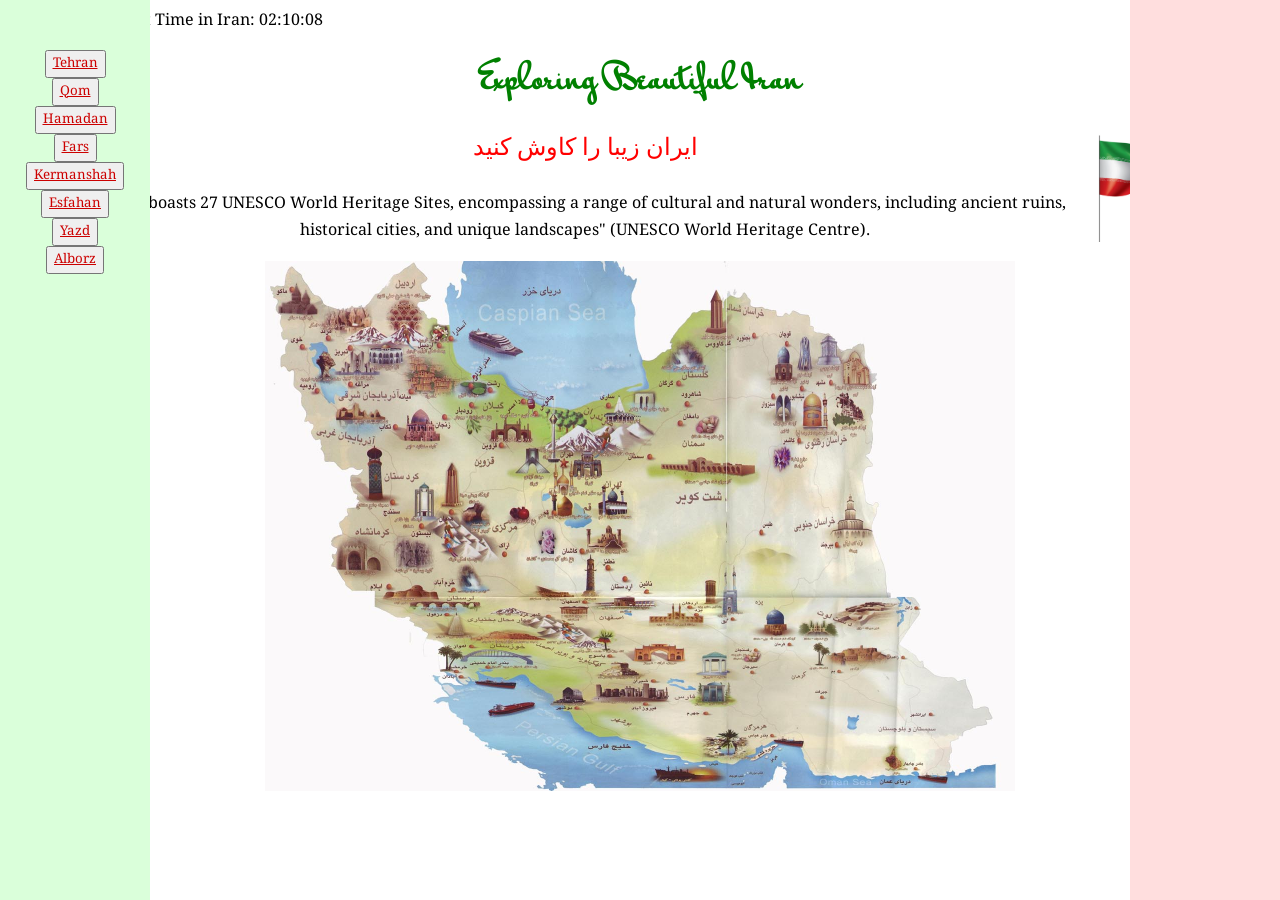
==== commit c9ea6360: "Added columns to help readability and for aesthetic purposes" ====
--- a/src/index.html
+++ b/src/index.html
@@ -15,15 +15,18 @@
 
 <body>
 	<!-- Asked ChatGPT to help me with an interactive button for each city. -->
-	<button id="myButton"><a href="tehran.html">Tehran</a></button>
-	<button id="myButton"><a href="qom.html">Qom</a></button>
-	<button id="myButton"><a href="hamadan.html">Hamadan</a></button>
-	<button id="myButton"><a href="fars.html">Fars</a></button>
-	<button id="myButton"><a href="kermanshah.html">Kermanshah</a></button>
-	<button id="myButton"><a href="esfahan.html">Esfahan</a></button>
-	<button id="myButton"><a href="yazd.html">Yazd</a></button>
-	<button id="myButton"><a href="alborz.html">Alborz</a></button>
-
+	<div id="leftMenu">
+		<button id="myButton"><a href="tehran.html">Tehran</a></button>
+		<button id="myButton"><a href="qom.html">Qom</a></button>
+		<button id="myButton"><a href="hamadan.html">Hamadan</a></button>
+		<button id="myButton"><a href="fars.html">Fars</a></button>
+		<button id="myButton"><a href="kermanshah.html">Kermanshah</a></button>
+		<button id="myButton"><a href="esfahan.html">Esfahan</a></button>
+		<button id="myButton"><a href="yazd.html">Yazd</a></button>
+		<button id="myButton"><a href="alborz.html">Alborz</a></button>
+	</div>
+	<div class="right-column">
+	</div>
 	<main class="content-container">
 		<div>
 			<span id="label">Current Time in Iran: </span>
--- a/src/css/style.css
+++ b/src/css/style.css
@@ -187,7 +187,8 @@
 	z-index: -1;
 }
 
-/* Used ChatGPT to help me center the image. */
+/* Used ChatGPT to help me center the image and to align my buttons on the 
+vertically using columns with green and red colored backgrounds. */
 
 .map {
 	display: block;
@@ -195,4 +196,28 @@
 	width: 80%;
 	max-width: 750px;
 	height: auto;
+}
+
+#leftMenu {
+	position: fixed;
+	top: 0;
+	left: 0;
+	height: 100vh;
+	width: 150px;
+	display: flex;
+	flex-direction: column;
+	align-items: center;
+	padding-top: 50px;
+	background-color: rgb(218, 255, 218);
+}
+
+.right-column {
+	position: fixed;
+	top: 0;
+	right: 0;
+	height: 100vh;
+	width: 150px;
+	background-color: #ffdede;
+	padding: 20px;
+	box-sizing: border-box;
 }
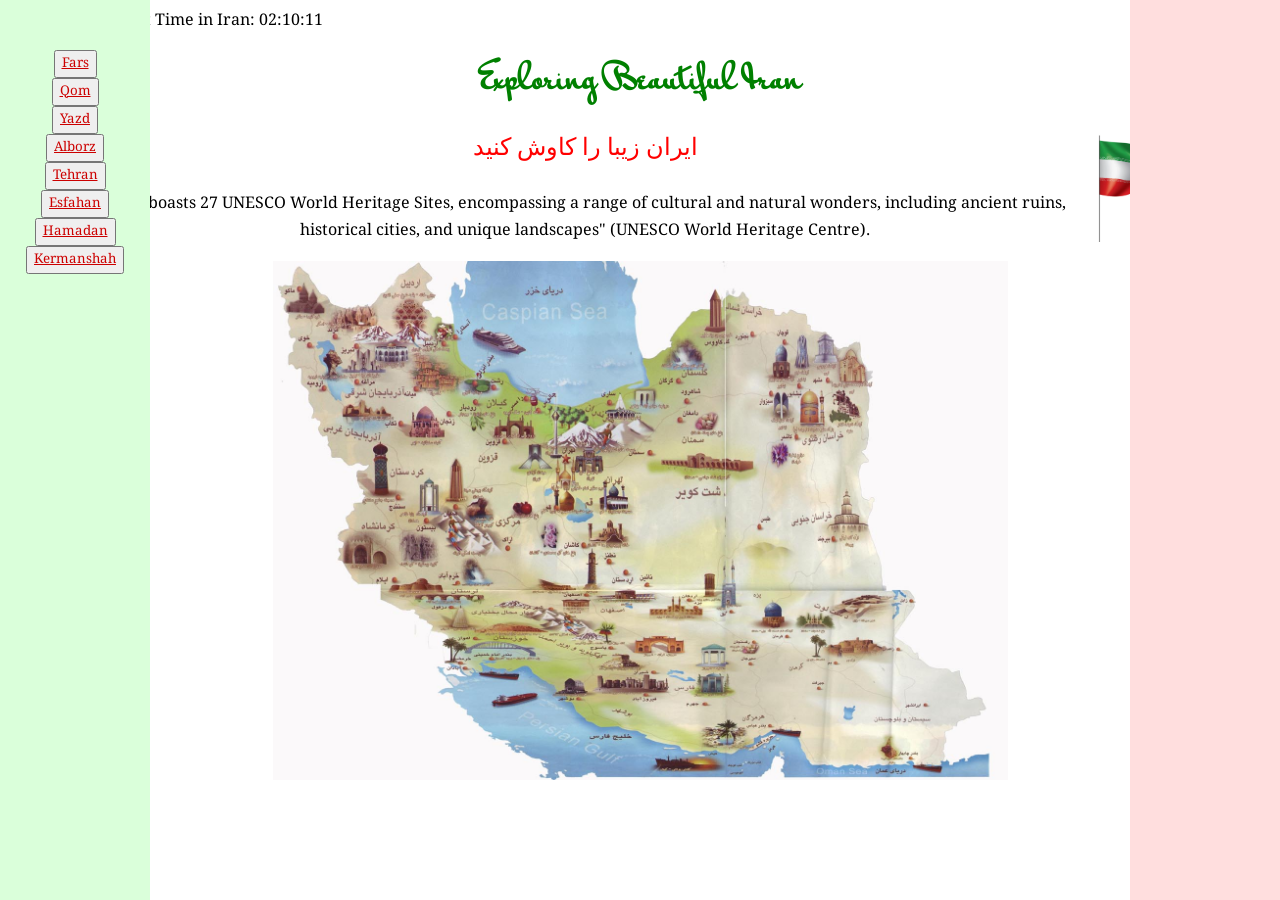
==== commit 048b710a: "Added transparent boxes behind my text for better readability" ====
--- a/src/index.html
+++ b/src/index.html
@@ -16,14 +16,14 @@
 <body>
 	<!-- Asked ChatGPT to help me with an interactive button for each city. -->
 	<div id="leftMenu">
-		<button id="myButton"><a href="tehran.html">Tehran</a></button>
+		<button id="myButton"><a href="fars.html">Fars</a></button>
 		<button id="myButton"><a href="qom.html">Qom</a></button>
-		<button id="myButton"><a href="hamadan.html">Hamadan</a></button>
-		<button id="myButton"><a href="fars.html">Fars</a></button>
-		<button id="myButton"><a href="kermanshah.html">Kermanshah</a></button>
-		<button id="myButton"><a href="esfahan.html">Esfahan</a></button>
 		<button id="myButton"><a href="yazd.html">Yazd</a></button>
 		<button id="myButton"><a href="alborz.html">Alborz</a></button>
+		<button id="myButton"><a href="tehran.html">Tehran</a></button>
+		<button id="myButton"><a href="esfahan.html">Esfahan</a></button>
+		<button id="myButton"><a href="hamadan.html">Hamadan</a></button>
+		<button id="myButton"><a href="kermanshah.html">Kermanshah</a></button>
 	</div>
 	<div class="right-column">
 	</div>
--- a/src/css/style.css
+++ b/src/css/style.css
@@ -194,7 +194,7 @@
 	display: block;
 	margin: 0 auto;
 	width: 80%;
-	max-width: 750px;
+	max-width: 735px;
 	height: auto;
 }
 
@@ -220,4 +220,32 @@
 	background-color: #ffdede;
 	padding: 20px;
 	box-sizing: border-box;
+}
+
+.fars {
+	background-color: rgba(255, 255, 255, 0.6);
+	padding: 20px;
+	border-radius: 10px;
+	width: fit-content;
+}
+
+.qom {
+	background-color: rgba(255, 255, 255, 0.6);
+	padding: 20px;
+	border-radius: 10px;
+	width: fit-content;
+}
+
+.yazd {
+	background-color: rgba(255, 255, 255, 0.6);
+	padding: 20px;
+	border-radius: 10px;
+	width: fit-content;
+}
+
+.alborz {
+	background-color: rgba(255, 255, 255, 0.6);
+	padding: 20px;
+	border-radius: 10px;
+	width: fit-content;
 }
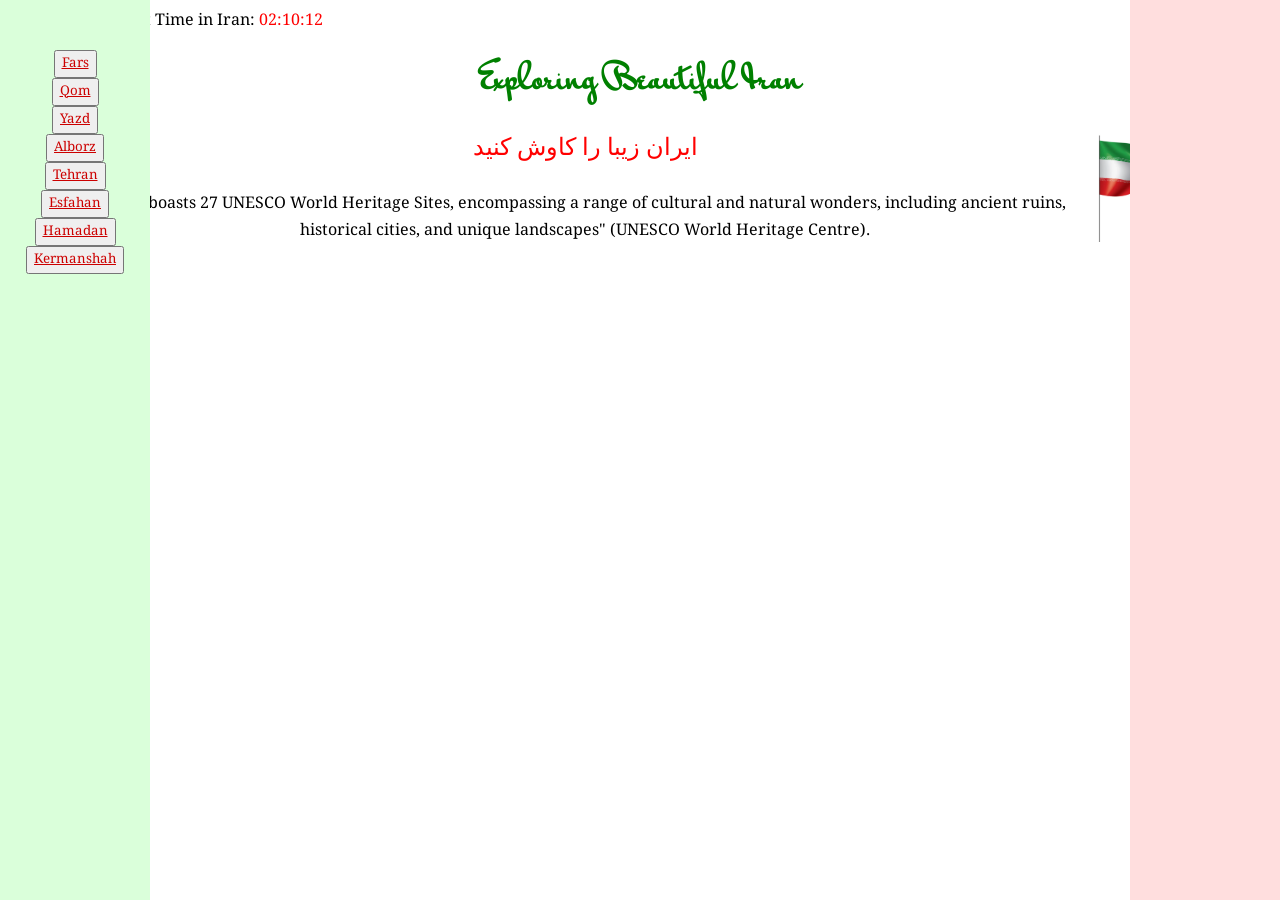
==== commit 3a4fa640: "Changed my image of the map" ====
--- a/src/index.html
+++ b/src/index.html
@@ -37,7 +37,7 @@
 		<h2>ایران زیبا را کاوش کنید</h2>
 		<p>"Iran boasts 27 UNESCO World Heritage Sites, encompassing a range of cultural and natural wonders, including
 			ancient ruins, historical cities, and unique landscapes" (UNESCO World Heritage Centre).</p>
-		<img src="images/map-of-iran.jpg" alt="" class="map">
+		<img src="images/AdobeStock_116105535 (1).jpeg" alt="" class="map">
 	</main>
 	<!--
 		This is where you should link your JS file.
--- a/src/css/style.css
+++ b/src/css/style.css
@@ -36,6 +36,7 @@
 	font-optical-sizing: auto;
 	font-weight: weight;
 	font-style: normal;
+	color: red;
 }
 
 #label {
@@ -56,7 +57,7 @@
 .headline-two {
 	color: black;
 	text-align: center;
-	background-color: rgba(255, 255, 255, 0.5);
+	background-color: rgba(255, 255, 255, 0.6);
 	padding: 20px;
 	border-radius: 10px;
 }
@@ -64,7 +65,7 @@
 .headline-three {
 	color: black;
 	text-align: center;
-	background-color: rgba(255, 255, 255, 0.5);
+	background-color: rgba(255, 255, 255, 0.6);
 	padding: 20px;
 	border-radius: 10px;
 }
@@ -72,7 +73,7 @@
 .headline-four {
 	color: black;
 	text-align: center;
-	background-color: rgba(255, 255, 255, 0.5);
+	background-color: rgba(255, 255, 255, 0.6);
 	padding: 20px;
 	border-radius: 10px;
 }
@@ -80,7 +81,7 @@
 .headline-five {
 	color: black;
 	text-align: center;
-	background-color: rgba(255, 255, 255, 0.5);
+	background-color: rgba(255, 255, 255, 0.6);
 	padding: 20px;
 	border-radius: 10px;
 }
@@ -88,7 +89,7 @@
 .headline-six {
 	color: black;
 	text-align: center;
-	background-color: rgba(255, 255, 255, 0.5);
+	background-color: rgba(255, 255, 255, 0.6);
 	padding: 20px;
 	border-radius: 10px;
 }
@@ -96,7 +97,7 @@
 .headline-seven {
 	color: black;
 	text-align: center;
-	background-color: rgba(255, 255, 255, 0.5);
+	background-color: rgba(255, 255, 255, 0.6);
 	padding: 20px;
 	border-radius: 10px;
 }
@@ -104,7 +105,7 @@
 .headline-eight {
 	color: black;
 	text-align: center;
-	background-color: rgba(255, 255, 255, 0.5);
+	background-color: rgba(255, 255, 255, 0.6);
 	padding: 20px;
 	border-radius: 10px;
 }
@@ -112,7 +113,7 @@
 .headline-nine {
 	color: black;
 	text-align: center;
-	background-color: rgba(255, 255, 255, 0.5);
+	background-color: rgba(255, 255, 255, 0.6);
 	padding: 20px;
 	border-radius: 10px;
 }
@@ -194,7 +195,7 @@
 	display: block;
 	margin: 0 auto;
 	width: 80%;
-	max-width: 735px;
+	max-width: 565px;
 	height: auto;
 }
 
@@ -248,4 +249,32 @@
 	padding: 20px;
 	border-radius: 10px;
 	width: fit-content;
+}
+
+.tehran {
+	background-color: rgba(255, 255, 255, 0.6);
+	padding: 20px;
+	border-radius: 10px;
+	width: fit-content;
+}
+
+.esfahan {
+	background-color: rgba(255, 255, 255, 0.6);
+	padding: 20px;
+	border-radius: 10px;
+	width: fit-content;
+}
+
+.hamadan {
+	background-color: rgba(255, 255, 255, 0.6);
+	padding: 20px;
+	border-radius: 10px;
+	width: fit-content;
+}
+
+.kermanshah {
+	background-color: rgba(255, 255, 255, 0.6);
+	padding: 20px;
+	border-radius: 10px;
+	width: fit-content;
 }
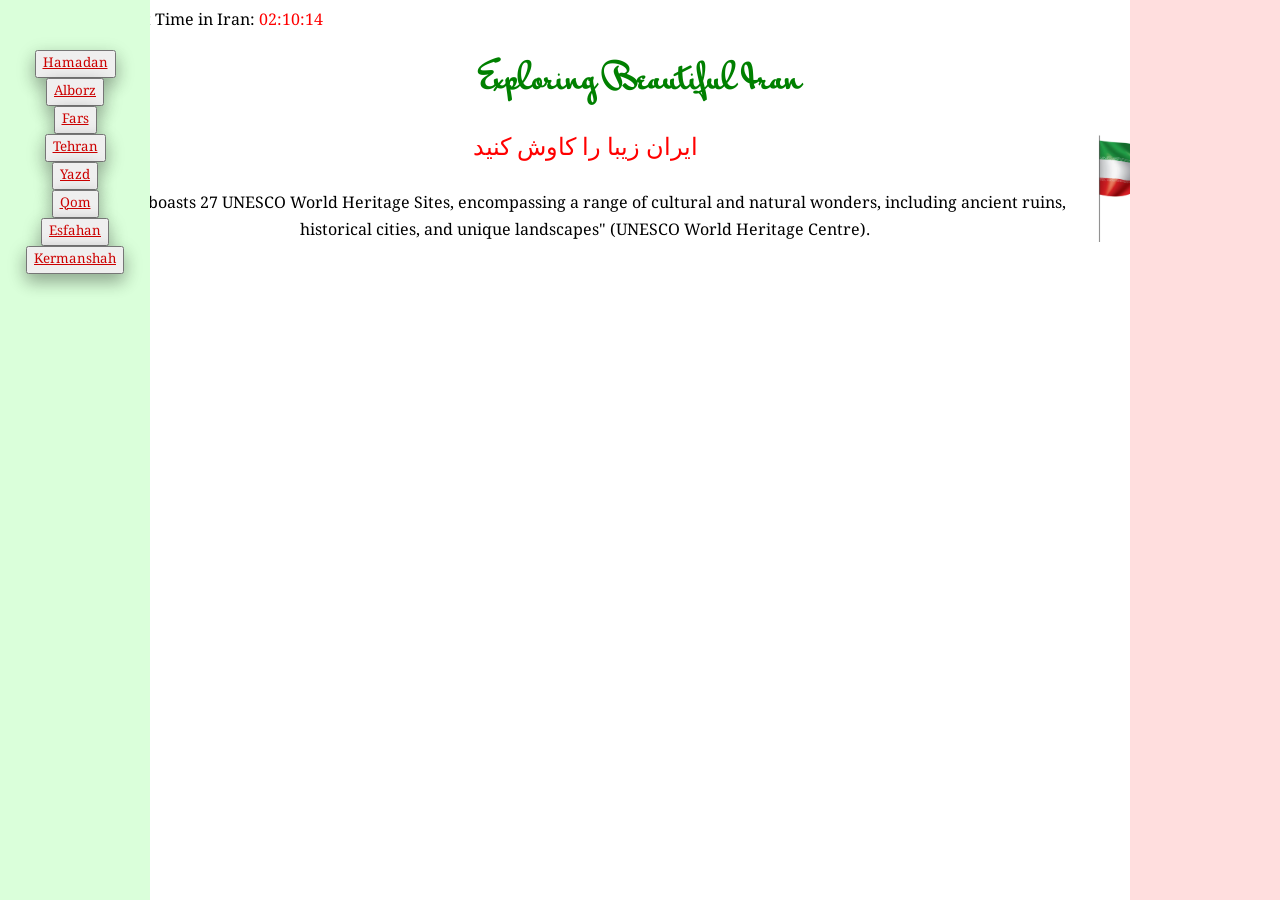
==== commit 0d5a545d: "Added box shadows to my interactive buttons" ====
--- a/src/index.html
+++ b/src/index.html
@@ -16,13 +16,13 @@
 <body>
 	<!-- Asked ChatGPT to help me with an interactive button for each city. -->
 	<div id="leftMenu">
+		<button id="myButton"><a href="hamadan.html">Hamadan</a></button>
+		<button id="myButton"><a href="alborz.html">Alborz</a></button>
 		<button id="myButton"><a href="fars.html">Fars</a></button>
+		<button id="myButton"><a href="tehran.html">Tehran</a></button>
+		<button id="myButton"><a href="yazd.html">Yazd</a></button>
 		<button id="myButton"><a href="qom.html">Qom</a></button>
-		<button id="myButton"><a href="yazd.html">Yazd</a></button>
-		<button id="myButton"><a href="alborz.html">Alborz</a></button>
-		<button id="myButton"><a href="tehran.html">Tehran</a></button>
 		<button id="myButton"><a href="esfahan.html">Esfahan</a></button>
-		<button id="myButton"><a href="hamadan.html">Hamadan</a></button>
 		<button id="myButton"><a href="kermanshah.html">Kermanshah</a></button>
 	</div>
 	<div class="right-column">
--- a/src/css/style.css
+++ b/src/css/style.css
@@ -277,4 +277,15 @@
 	padding: 20px;
 	border-radius: 10px;
 	width: fit-content;
+}
+
+
+/* Used W3 Schools to help me create a shadow effect around my interactive buttons. */
+
+#myButton {
+	box-shadow: 0 8px 16px 0 rgba(0, 0, 0, 0.2), 0 6px 20px 0 rgba(0, 0, 0, 0.19);
+}
+
+#myButton:hover {
+	box-shadow: 0 12px 16px 0 rgba(0, 0, 0, 0.24), 0 17px 50px 0 rgba(0, 0, 0, 0.19);
 }
